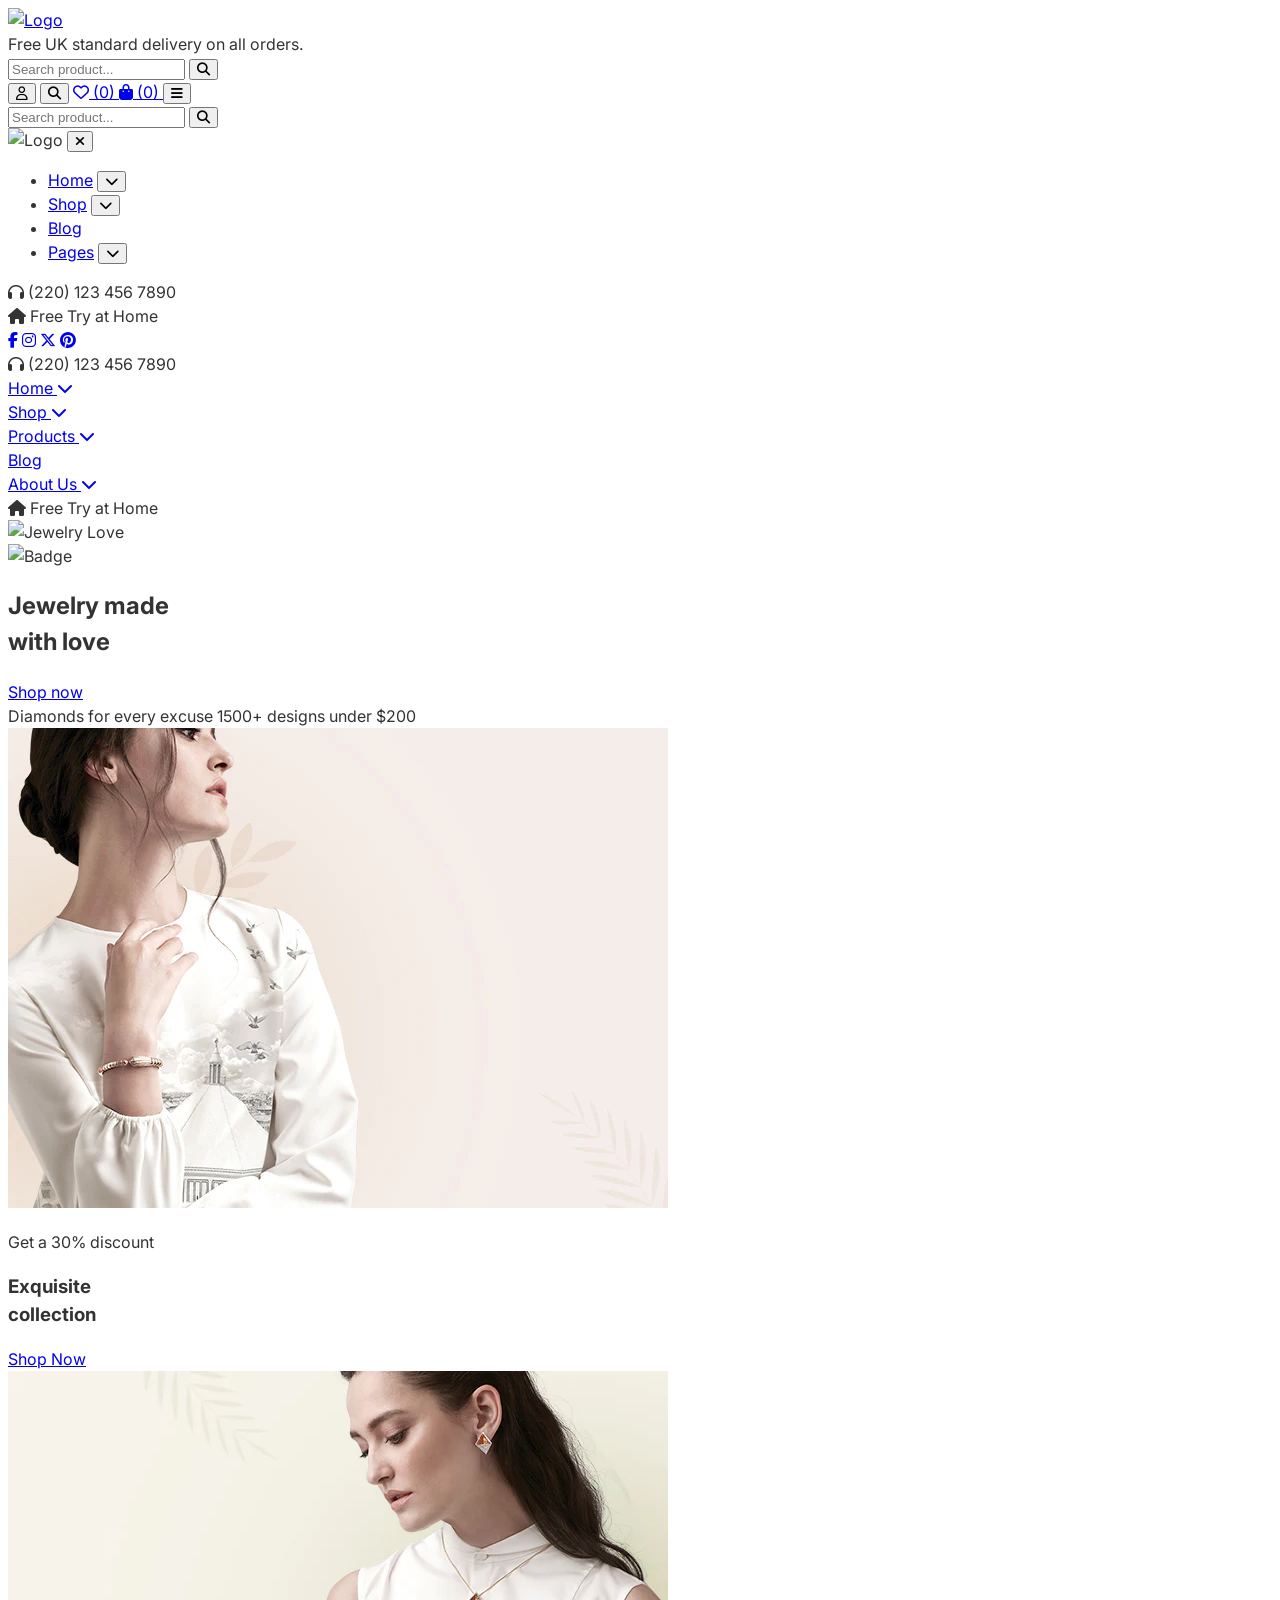
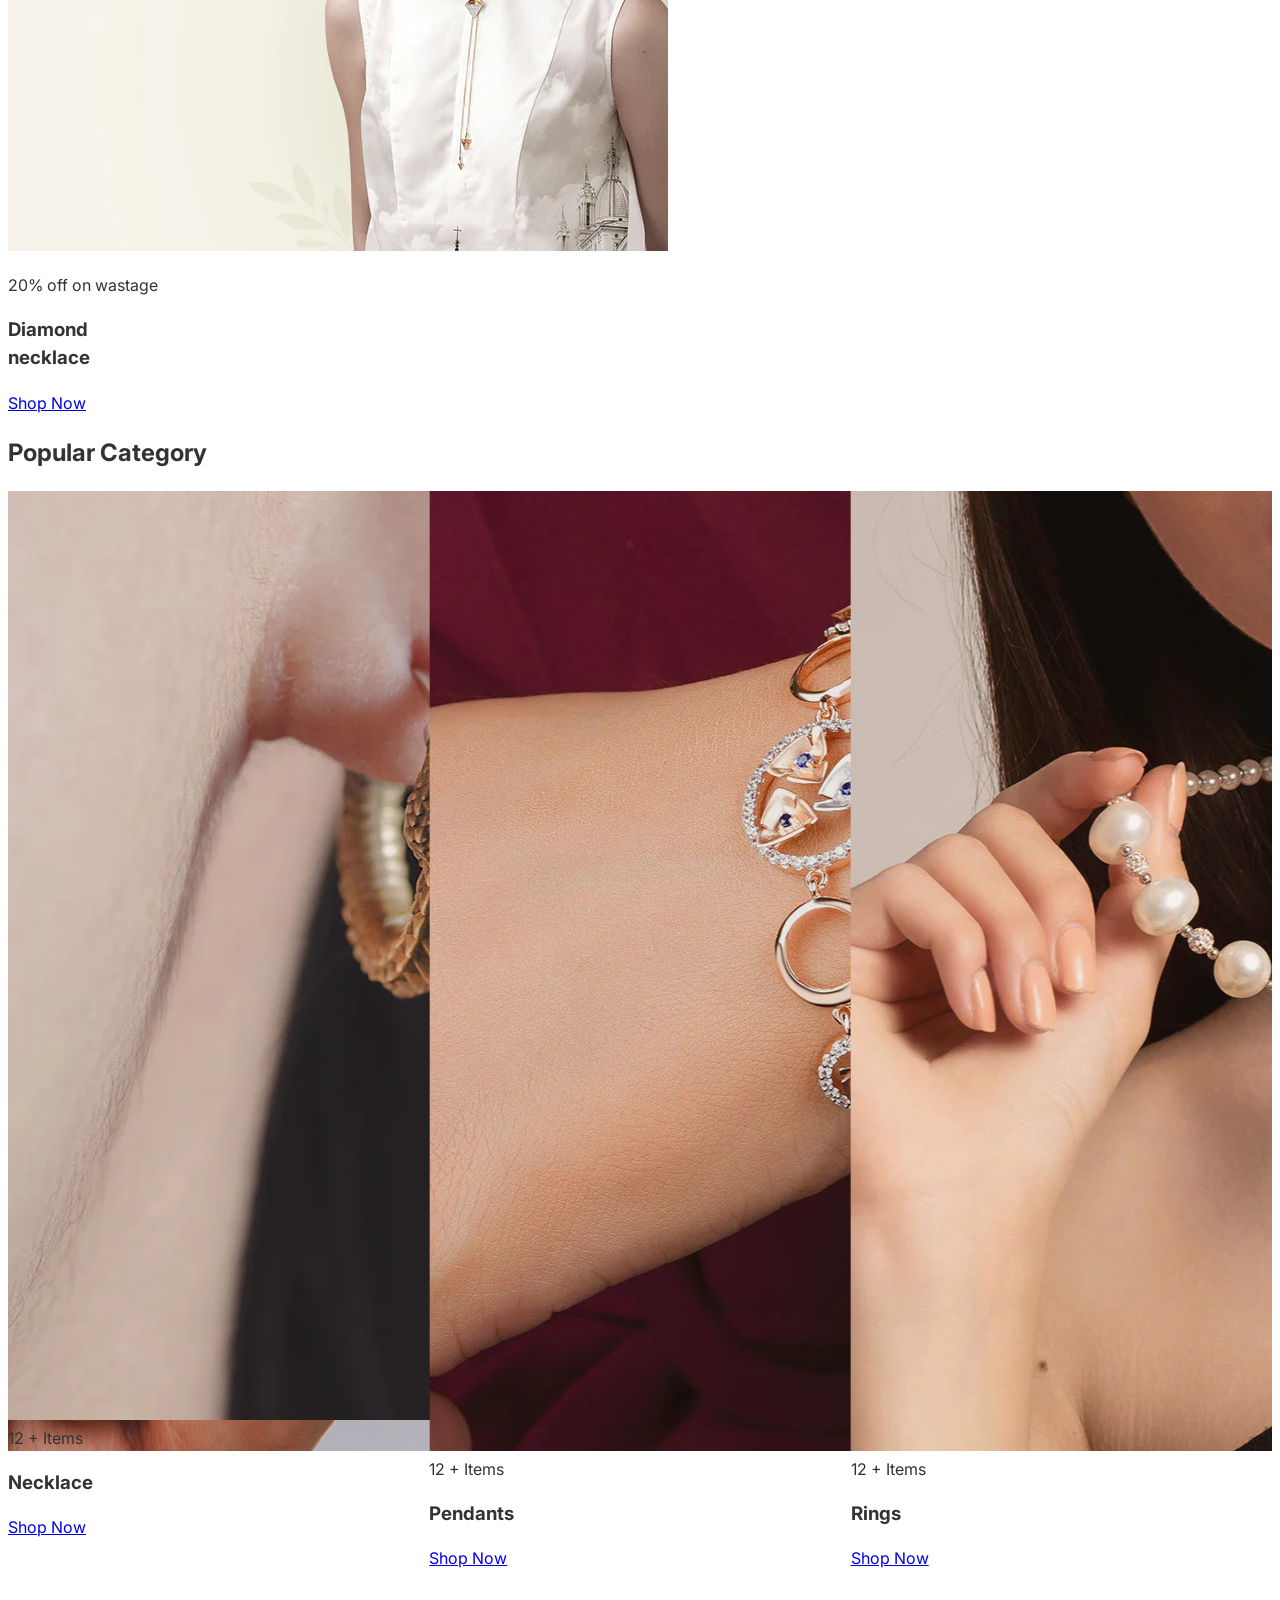
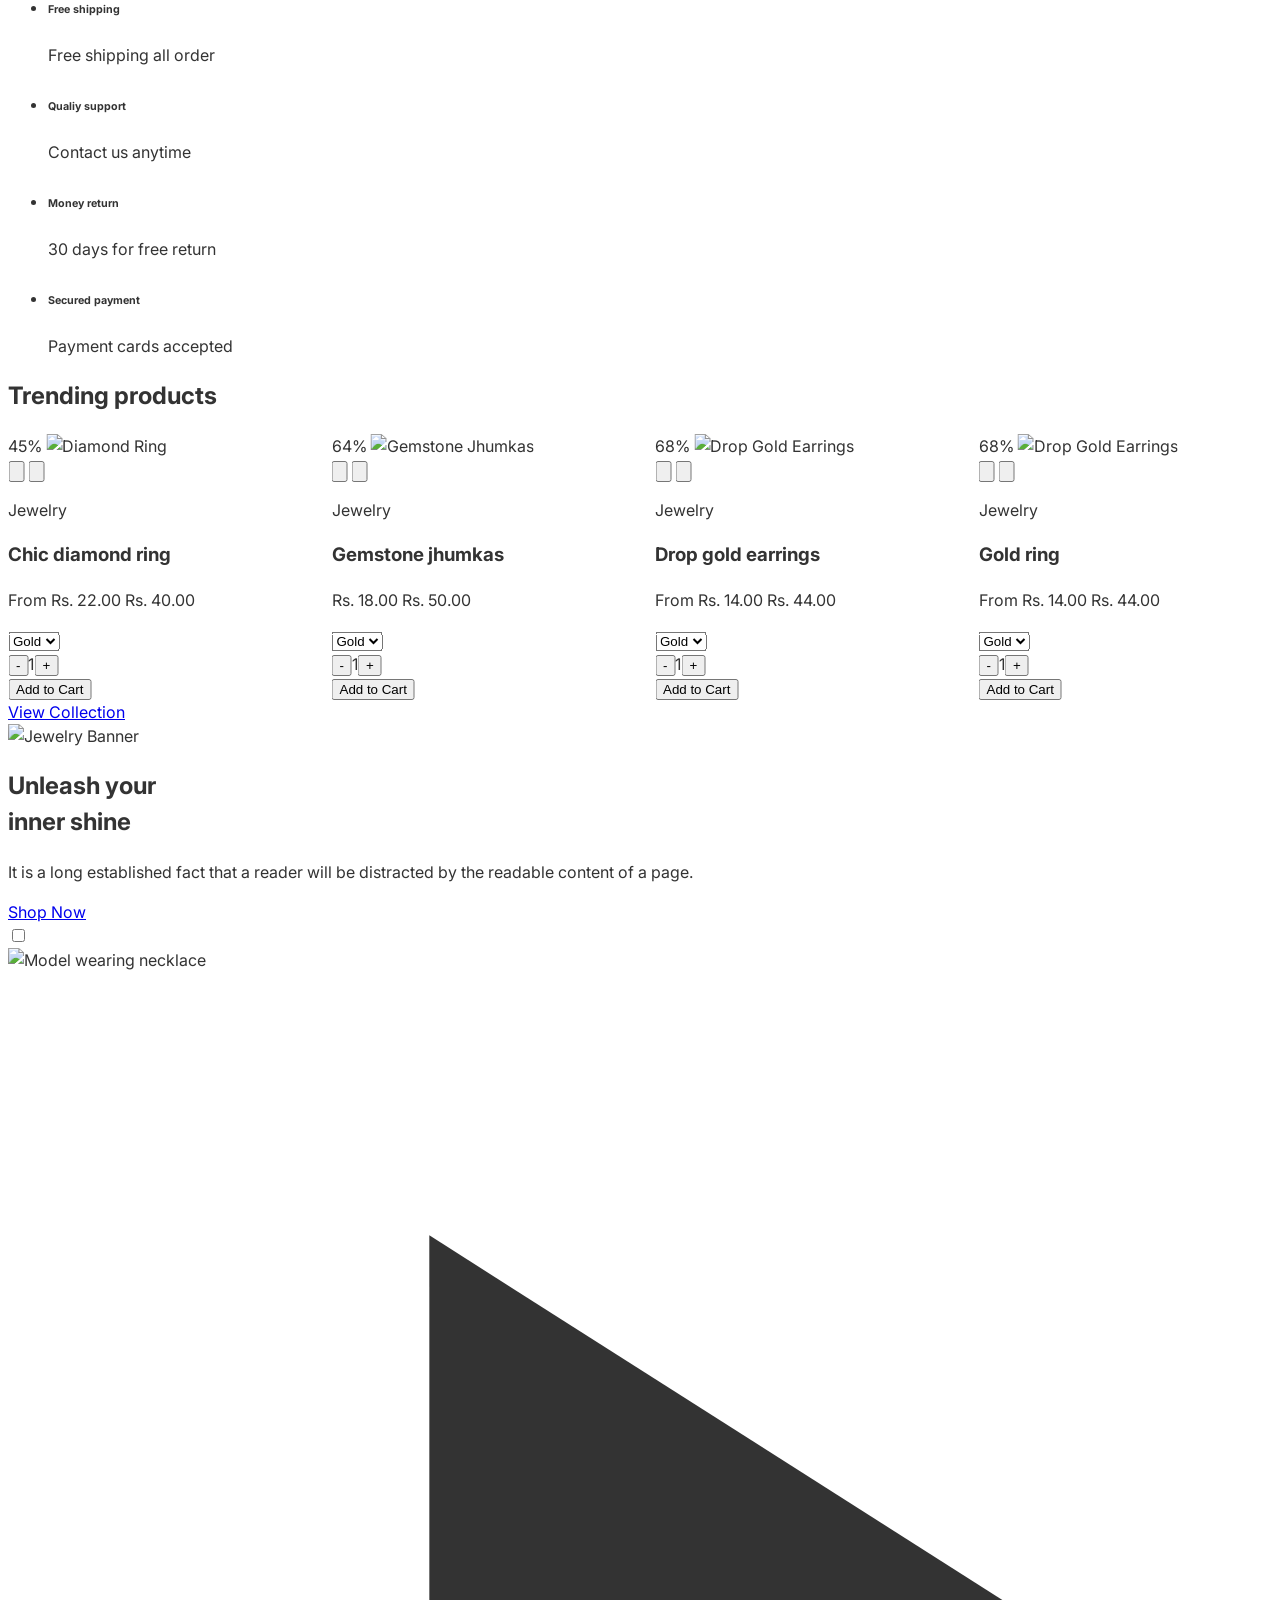
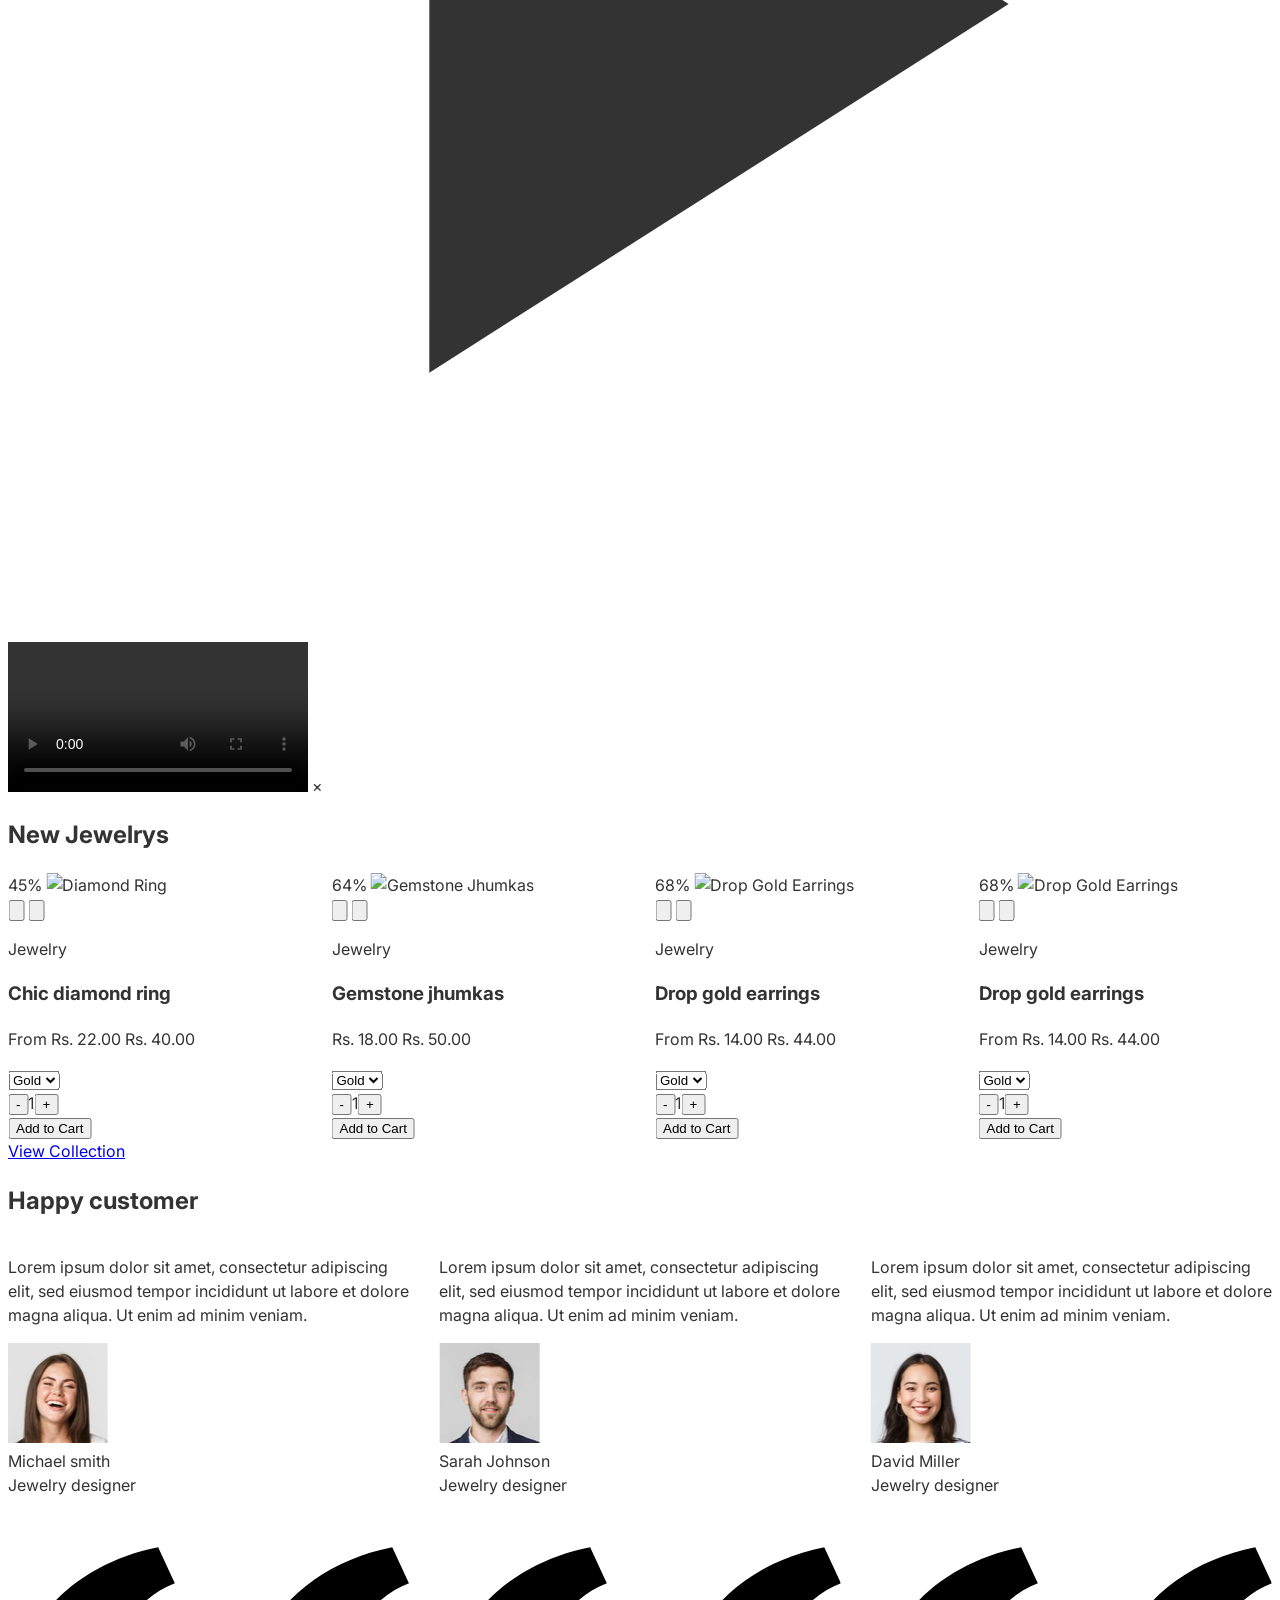
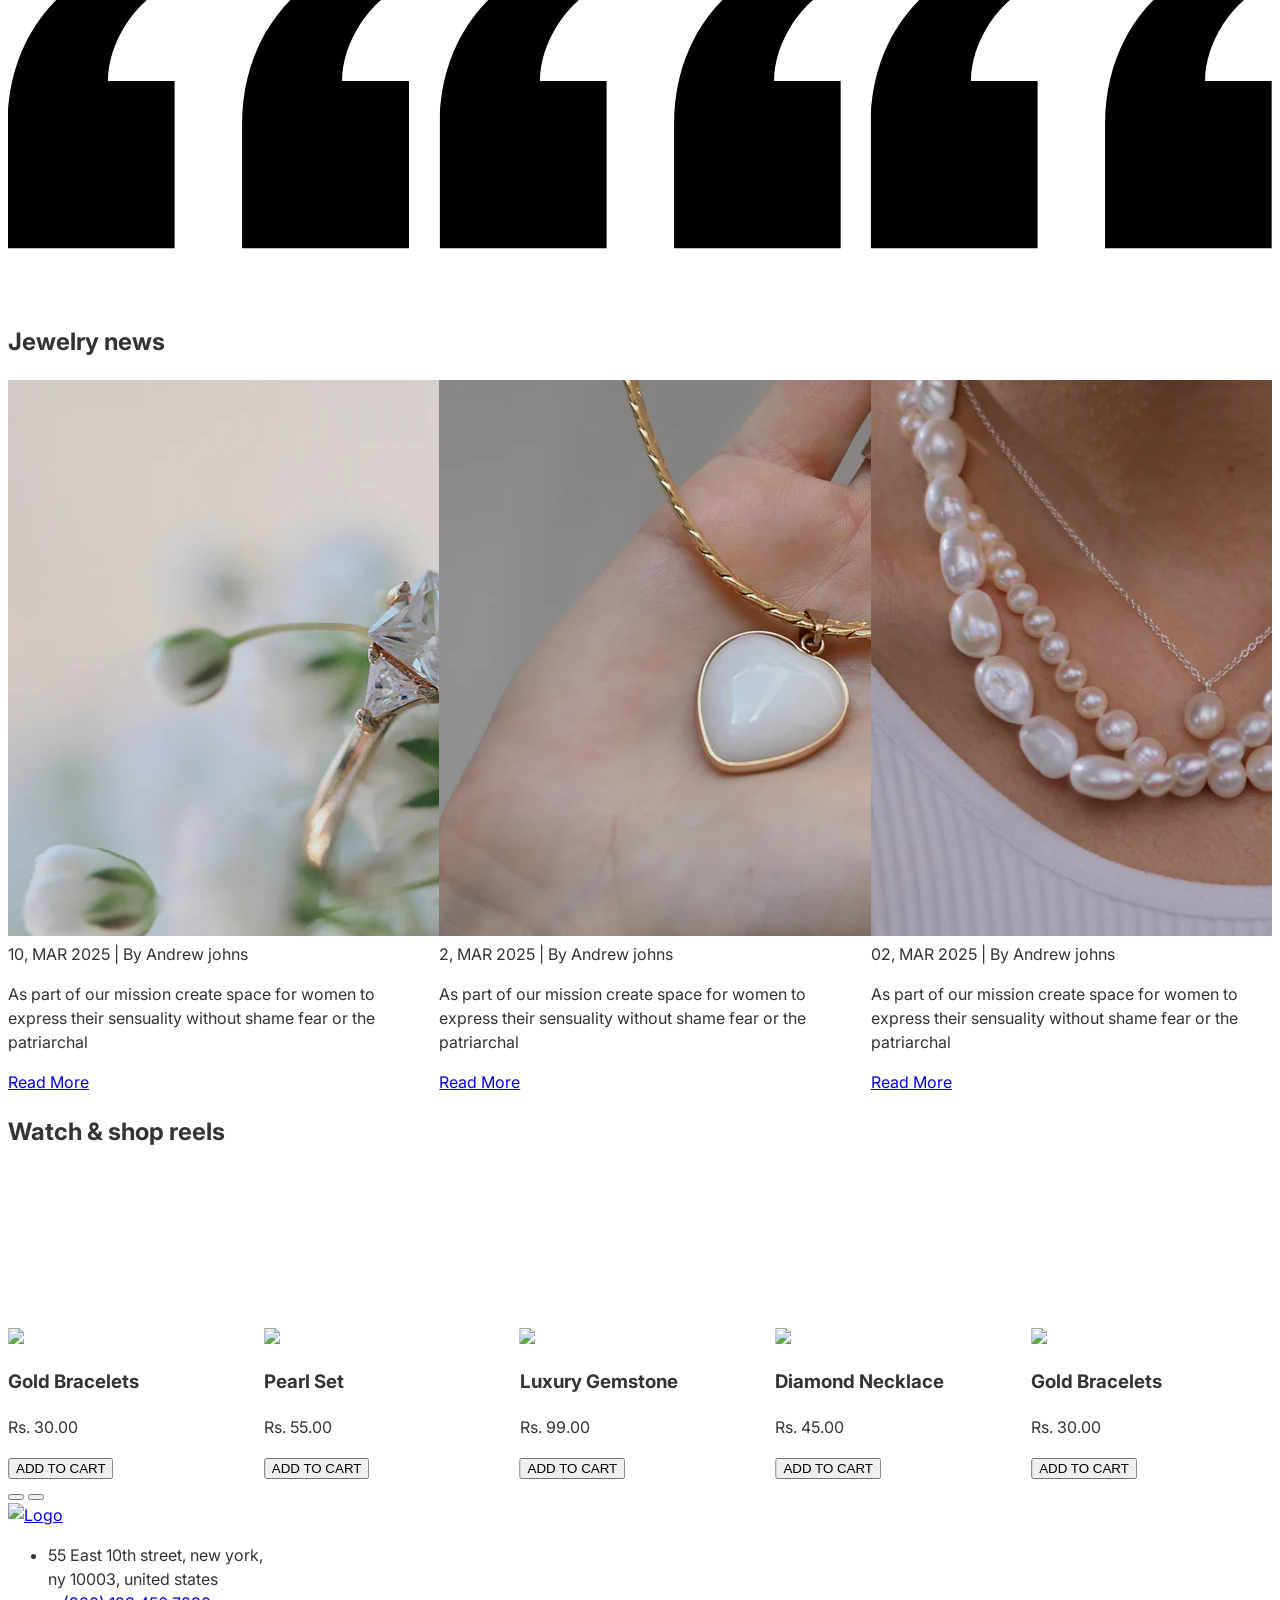
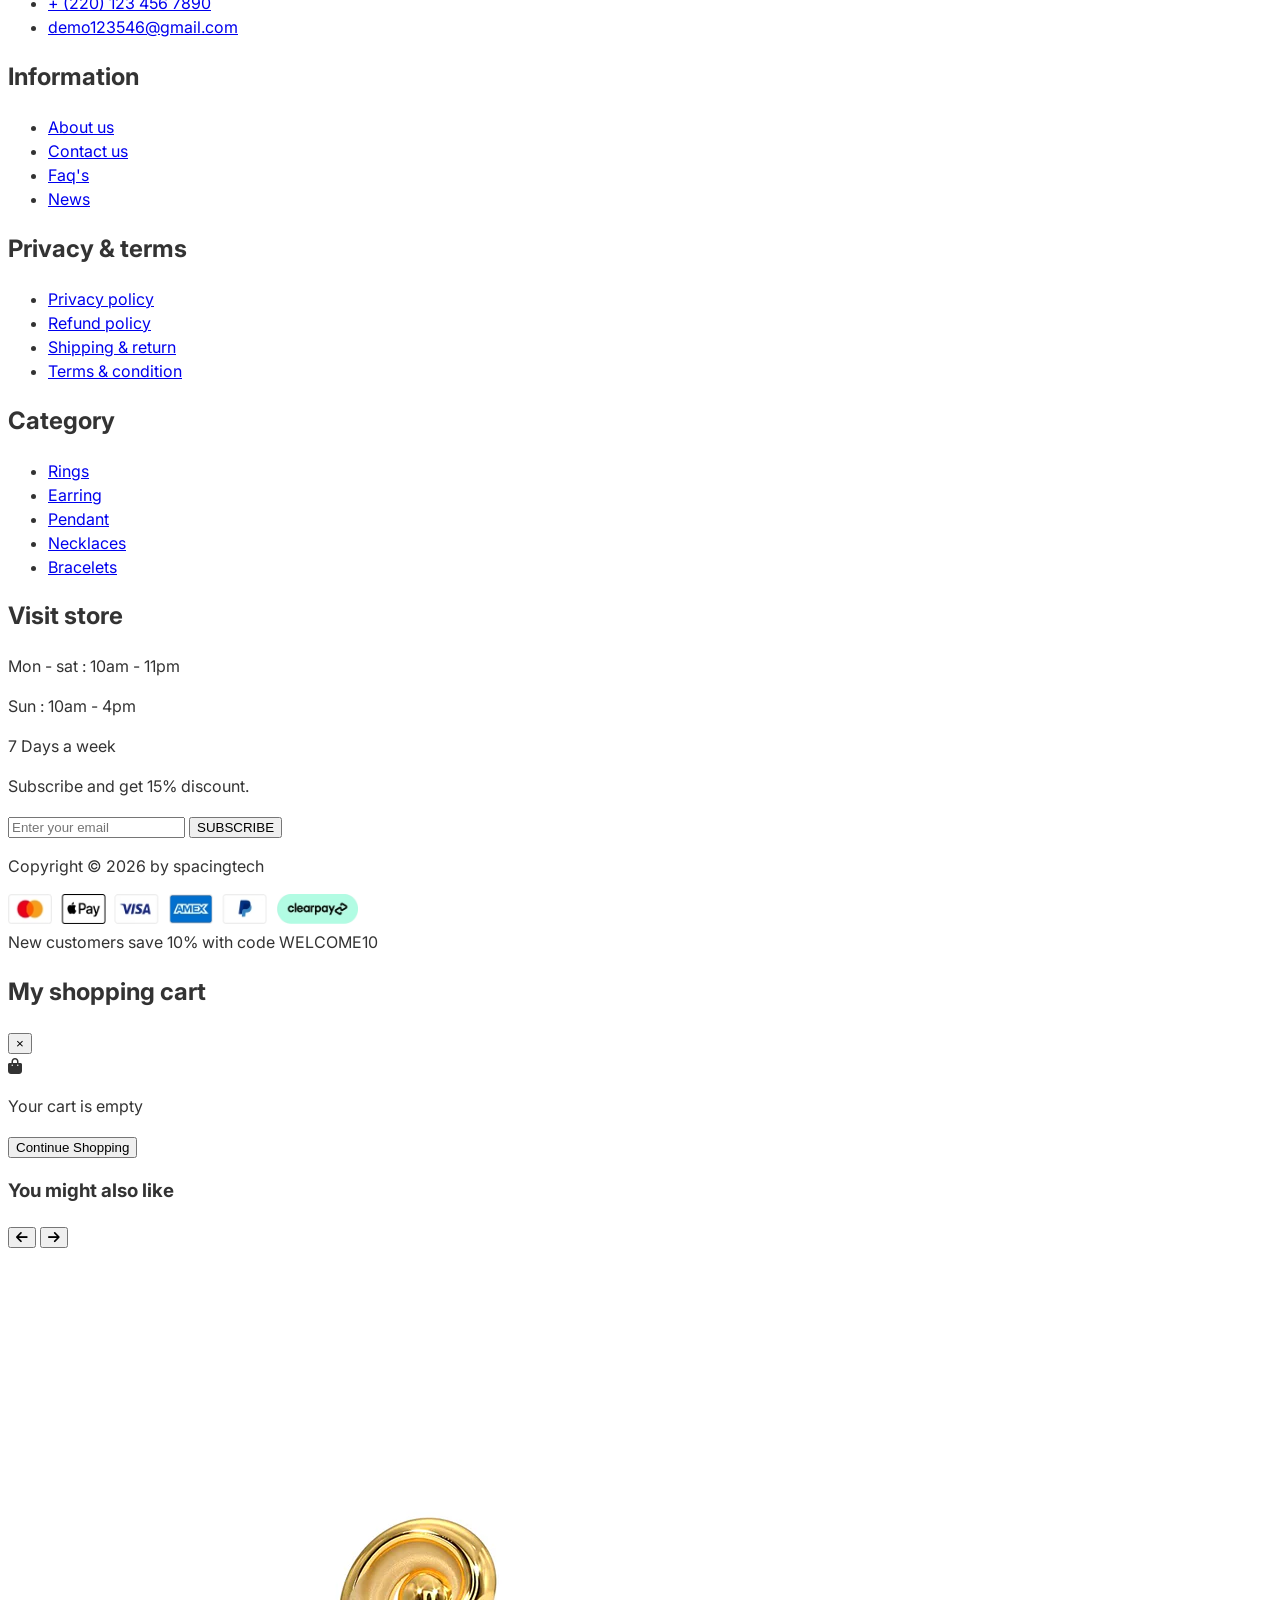
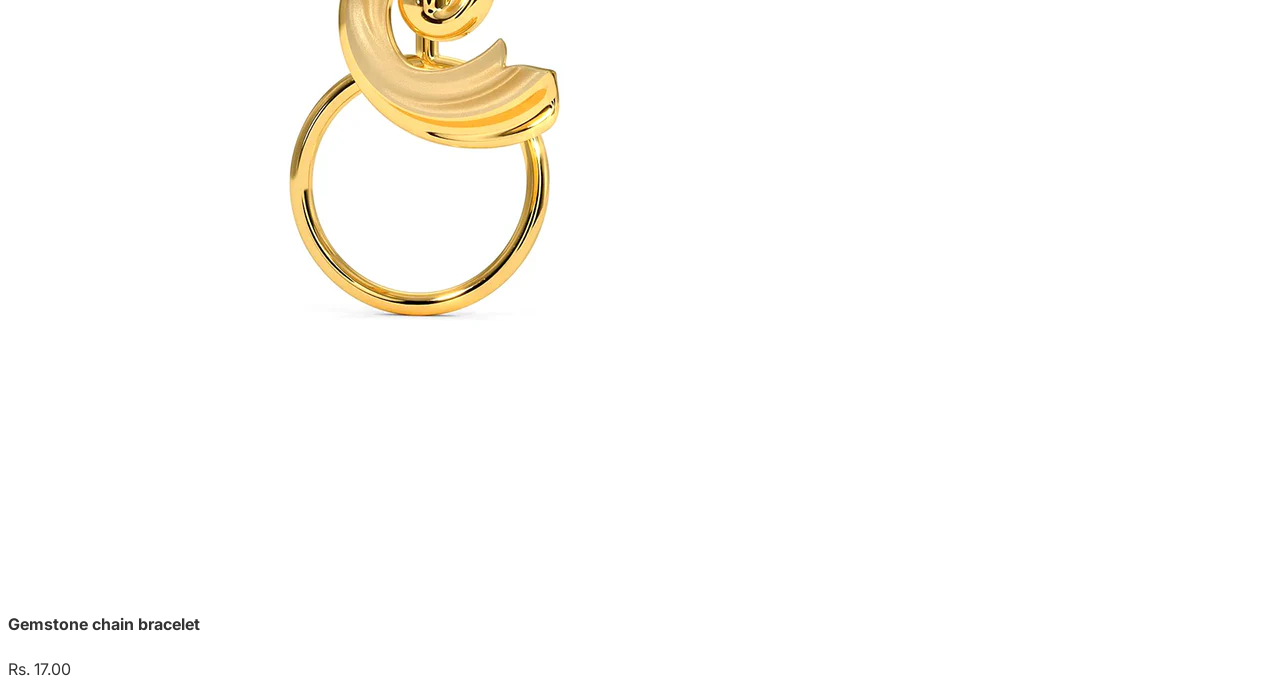
==== index.html @ 4b5e6a26 "`Updated navigation links to point to index.html instead of home.html in multiple files`" ====
<!DOCTYPE html>
<html lang="en">
<head>
  <meta charset="UTF-8">
  <meta name="viewport" content="width=device-width, initial-scale=1.0">
  <title>Zelwo Home</title>
  <link rel="stylesheet" href="style.css">
</head>
<body>
    <meta charset="UTF-8">
    <meta name="viewport" content="width=device-width, initial-scale=1.0">
    <!-- Tailwind CDN -->
    <script src="https://cdn.tailwindcss.com"></script>
    <!-- Optional Custom CSS -->
    <link rel="stylesheet" href="styles.css">
    <link rel="stylesheet" href="https://cdnjs.cloudflare.com/ajax/libs/font-awesome/6.5.1/css/all.min.css">
    <link rel="stylesheet" href="https://cdn.jsdelivr.net/npm/swiper@11/swiper-bundle.min.css" />
    <script src="https://cdn.jsdelivr.net/npm/swiper@11/swiper-bundle.min.js"></script>
    <link
        href="https://fonts.googleapis.com/css2?family=Playfair+Display:ital,wght@0,400;0,700;1,400&family=Inter:wght@300;400;700&display=swap"
        rel="stylesheet">
    <link href="https://cdn.jsdelivr.net/npm/remixicon@4.5.0/fonts/remixicon.css" rel="stylesheet">
    <title>Jelwo</title>


        <!-- Navbar -->
    <header class="w-full font-sans bg-white border-b border-gray-100">
        <div class="max-w-7xl mx-auto px-4 sm:px-6">
            <div class="flex items-center justify-between py-4 space-x-4 lg:space-x-8">
                <div class="flex items-center flex-shrink-0">
                    <a href="index.html">
                        <img src="https://jelwo.myshopify.com/cdn/shop/files/jewelry-4-logo.png?v=1744805986&width=352"
                            class="w-24 md:w-32" alt="Logo" />
                    </a>
                    <div
                        class="hidden lg:block border-l border-gray-200 ml-8 pl-8 text-sm text-gray-500 whitespace-nowrap">
                        Free UK standard delivery on all orders.
                    </div>
                </div>

                <!-- Search Bar (Desktop) -->
                <div class="relative flex-1 max-w-md hidden md:block">
                    <input type="text" placeholder="Search product..."
                        class="w-full py-2 pl-4 pr-10 bg-gray-50 border border-gray-200 rounded-sm focus:outline-none focus:ring-1 focus:ring-amber-700" />
                    <button class="absolute right-3 top-2.5 text-gray-400">
                        <i class="fa-solid fa-magnifying-glass"></i>
                    </button>
                </div>

                <div class="flex items-center space-x-4 md:space-x-6 text-gray-600">
                    <button class="hidden sm:block hover:text-amber-700 transition-colors">
                        <i class="fa-regular fa-user text-lg md:text-xl"></i>
                    </button>
                    <!-- Search Icon (Mobile) -->
                    <button id="search-toggle" class="md:hidden hover:text-amber-700 transition-colors">
                        <i class="fa-solid fa-magnifying-glass text-lg"></i>
                    </button>
                    <a href="wishlist.html" class="flex items-center space-x-1 hover:text-amber-700 transition-colors">
                        <i class="fa-regular fa-heart text-lg md:text-xl"></i>
                        <span class="text-xs md:text-sm wishlist-count">(0)</span>
                    </a>
                    <a href="cart.html" class="flex items-center space-x-1 hover:text-amber-700 transition-colors">
                        <i class="fa-solid fa-bag-shopping text-lg md:text-xl"></i>
                        <span class="text-xs md:text-sm cart-count">(0)</span>
                    </a>
                    <button id="menu-toggle" class="md:hidden text-gray-800">
                        <i class="fa-solid fa-bars text-xl"></i>
                    </button>
                </div>
            </div>
        </div>

        <!-- Mobile Search Bar (Collapsible) -->
        <div id="mobile-search" class="hidden md:hidden bg-white border-t border-gray-100 px-4 py-3">
            <div class="relative">
                <input type="text" placeholder="Search product..."
                    class="w-full py-2 pl-4 pr-10 bg-gray-50 border border-gray-200 rounded-sm focus:outline-none focus:ring-1 focus:ring-amber-700" />
                <button class="absolute right-3 top-2.5 text-gray-400">
                    <i class="fa-solid fa-magnifying-glass"></i>
                </button>
            </div>
        </div>

        <!-- Mobile Sidebar Menu Overlay -->
        <div id="sidebar-overlay"
            class="fixed inset-0 bg-black/50 z-[100] transition-opacity duration-300 opacity-0 pointer-events-none">
        </div>
        <!-- Mobile Sidebar Menu -->
        <div id="mobile-sidebar"
            class="fixed top-0 left-0 bottom-0 w-[300px] bg-white z-[101] transform -translate-x-full transition-transform duration-300 font-sans">
            <div class="p-6 flex flex-col h-full">
                <div class="flex items-center justify-between mb-10">
                    <img src="https://jelwo.myshopify.com/cdn/shop/files/jewelry-4-logo.png?v=1744805986&width=352"
                        class="w-24" alt="Logo" />
                    <button id="close-sidebar" class="text-gray-500 text-2xl">
                        <i class="fa-solid fa-xmark"></i>
                    </button>
                </div>

                <nav class="flex-1 overflow-y-auto">
                    <ul class="space-y-6 text-sm font-semibold uppercase tracking-wider text-gray-800">
                        <li>
                            <div class="flex items-center justify-between group">
                                <a href="index.html" class="py-2 hover:text-[#a77f66] transition-colors">Home</a>
                                <button class="p-2"><i class="fa-solid fa-chevron-down text-[10px]"></i></button>
                            </div>
                        </li>
                        <li>
                            <div class="flex items-center justify-between group">
                                <a href="collection.html" class="py-2 hover:text-[#a77f66] transition-colors">Shop</a>
                                <button class="p-2"><i class="fa-solid fa-chevron-down text-[10px]"></i></button>
                            </div>
                        </li>
                        <li><a href="#" class="block py-2 hover:text-[#a77f66] transition-colors">Blog</a></li>
                        <li>
                            <div class="flex items-center justify-between group">
                                <a href="#" class="py-2 hover:text-[#a77f66] transition-colors">Pages</a>
                                <button class="p-2"><i class="fa-solid fa-chevron-down text-[10px]"></i></button>
                            </div>
                        </li>
                    </ul>

                    <div class="mt-10 pt-10 border-t border-gray-100">
                        <div class="flex items-center space-x-3 text-gray-600 mb-6">
                            <i class="fas fa-headphones text-[#a77f66]"></i>
                            <span class="text-xs uppercase tracking-widest font-bold">(220) 123 456 7890</span>
                        </div>
                        <div class="flex items-center space-x-3 text-gray-600">
                            <i class="fa-solid fa-house text-[#a77f66]"></i>
                            <span class="text-xs uppercase tracking-widest font-bold">Free Try at Home</span>
                        </div>
                    </div>
                </nav>

                <div class="mt-auto pt-6 border-t border-gray-100 flex justify-center space-x-6">
                    <a href="#" class="text-gray-400 hover:text-amber-800"><i class="fa-brands fa-facebook-f"></i></a>
                    <a href="#" class="text-gray-400 hover:text-amber-800"><i class="fa-brands fa-instagram"></i></a>
                    <a href="#" class="text-gray-400 hover:text-amber-800"><i class="fa-brands fa-x-twitter"></i></a>
                    <a href="#" class="text-gray-400 hover:text-amber-800"><i class="fa-brands fa-pinterest"></i></a>
                </div>
            </div>
        </div>

        <div class="hidden md:block border-t border-gray-50">
            <div
                class="max-w-7xl mx-auto px-4 sm:px-6 py-3 flex items-center justify-between uppercase tracking-wide text-[13px] font-semibold text-gray-700">

                <div class="flex items-center space-x-2">
                    <i class="fas fa-headphones text-amber-800"></i>
                    <span class="whitespace-nowrap">(220) 123 456 7890</span>
                </div>

                <nav class="relative flex items-center justify-center space-x-6 lg:space-x-10 h-12 bg-white">

                    <div class="group h-full flex items-center">
                        <a href="index.html"
                            class="flex items-center hover:text-amber-700 transition-colors font-semibold uppercase tracking-wide text-[13px] border-b-2 border-transparent group-hover:border-amber-700 h-full">
                            Home <i class="fa-solid fa-chevron-down ml-1.5 text-[10px]"></i>
                        </a>
                        <!-- <div
                            class="absolute left-[50%] translate-x-[-50%] top-full hidden group-hover:block w-screen bg-white shadow-2xl border-t border-gray-100 z-50">
                            <div class="max-w-[1400px] mx-auto px-10 py-12">

                                <div class="grid grid-cols-6 gap-6">
                                    <div class="text-center group/card cursor-pointer">
                                        <div
                                            class="relative overflow-hidden mb-4 bg-gray-50 aspect-square flex items-center justify-center">
                                            <img src="https://jelwo.myshopify.com/cdn/shop/files/home6.jpg?v=1750230396&width=352"
                                                class="w-full h-full object-contain transition-transform duration-700 group-hover/card:scale-110" />
                                            <span
                                                class="absolute top-2 left-2 bg-green-500 text-white text-[10px] px-2 py-0.5 rounded-sm transform -rotate-45 font-bold">New</span>
                                        </div>
                                        <p
                                            class="text-[13px] text-gray-500 group-hover/card:text-amber-800 transition-colors uppercase tracking-tight">
                                            06 Classic jewelry</p>
                                    </div>

                                    <div class="text-center group/card cursor-pointer">
                                        <div class="overflow-hidden mb-4 bg-gray-50 aspect-square">
                                            <img src="https://jelwo.myshopify.com/cdn/shop/files/demo-menu-banner-1.jpg?v=1746178520&width=352"
                                                class="w-full h-full object-contain transition-transform duration-700 group-hover/card:scale-110" />
                                        </div>
                                        <p
                                            class="text-[13px] text-gray-500 group-hover/card:text-amber-800 uppercase tracking-tight">
                                            01 Unique jewelry</p>
                                    </div>

                                    <div class="text-center group/card cursor-pointer">
                                        <div class="overflow-hidden mb-4 bg-gray-50 aspect-square">
                                            <img src="https://jelwo.myshopify.com/cdn/shop/files/demo-menu-banner-2.jpg?v=1746178520&width=352"
                                                class="w-full h-full object-contain transition-transform duration-700 group-hover/card:scale-110" />
                                        </div>
                                        <p
                                            class="text-[13px] text-gray-500 group-hover/card:text-amber-800 uppercase tracking-tight">
                                            02 Modern jewelry</p>
                                    </div>

                                    <div class="text-center group/card cursor-pointer">
                                        <div class="overflow-hidden mb-4 bg-gray-50 aspect-square">
                                            <img src="https://jelwo.myshopify.com/cdn/shop/files/demo-menu-banner-3.jpg?v=1746178520&width=352"
                                                class="w-full h-full object-contain transition-transform duration-700 group-hover/card:scale-110" />
                                        </div>
                                        <p
                                            class="text-[13px] text-gray-500 group-hover/card:text-amber-800 uppercase tracking-tight">
                                            03 Traditional jewelry</p>
                                    </div>

                                    <div class="text-center group/card cursor-pointer">
                                        <div class="overflow-hidden mb-4 bg-gray-50 aspect-square">
                                            <img src="https://jelwo.myshopify.com/cdn/shop/files/demo-menu-banner-4.jpg?v=1746178520&width=352"
                                                class="w-full h-full object-contain transition-transform duration-700 group-hover/card:scale-110" />
                                        </div>
                                        <p
                                            class="text-[13px] text-gray-500 group-hover/card:text-amber-800 uppercase tracking-tight">
                                            04 luxury jewelry</p>
                                    </div>

                                    <div class="text-center group/card cursor-pointer">
                                        <div class="overflow-hidden mb-4 bg-gray-50 aspect-square">
                                            <img src="https://jelwo.myshopify.com/cdn/shop/files/demo-menu-banner-5.jpg?v=1746178520&width=352"
                                                class="w-full h-full object-contain transition-transform duration-700 group-hover/card:scale-110" />
                                        </div>
                                        <p
                                            class="text-[13px] text-gray-500 group-hover/card:text-amber-800 uppercase tracking-tight">
                                            05 Elegant jewelry</p>
                                    </div>

                                </div>
                            </div>
                        </div> -->
                    </div>

                    <div class="group h-full flex items-center">
                        <a href="Shop.html"
                            class="flex items-center hover:text-amber-700 transition-colors font-semibold uppercase tracking-wide text-[13px] border-b-2 border-transparent group-hover:border-amber-700 h-full">
                            Shop <i class="fa-solid fa-chevron-down ml-1.5 text-[10px]"></i>
                        </a>

                        <!-- <div
                            class="absolute left-1/2 -translate-x-1/2 top-full hidden group-hover:block w-screen bg-white shadow-2xl border-t border-gray-100 z-50">
                            <div class="max-w-[1400px] mx-auto px-10 py-4">


                                <div class="grid grid-cols-12 gap-8">

                                    <div class="col-span-9 grid grid-cols-4 gap-4">

                                        <div class="space-y-4">
                                            <h3 class="font-bold text-gray-900 text-[14px] uppercase tracking-wider">
                                                Earrings</h3>
                                            <ul class="space-y-3 text-[13px] text-gray-500">
                                                <li><a href="blueheavyt-shirt.html"
                                                        class="hover:text-amber-700 transition-colors">Blue
                                                        heavy t-shirt</a></li>
                                                <li><a href="#" class="hover:text-amber-700 transition-colors">Brown
                                                        sunglasses</a></li>
                                                <li><a href="#" class="hover:text-amber-700 transition-colors">Bucket
                                                        shoes</a></li>
                                                <li><a href="#" class="hover:text-amber-700 transition-colors">Diamond
                                                        rashmi ring</a></li>
                                                <li><a href="#" class="hover:text-amber-700 transition-colors">Floral
                                                        gold bangle</a></li>
                                                <li><a href="#" class="hover:text-amber-700 transition-colors">Glitter
                                                        diamond ring</a></li>
                                            </ul>
                                        </div>

                                        <div class="space-y-4 border-l border-gray-100 pl-6">
                                            <h3 class="font-bold text-gray-900 text-[14px] uppercase tracking-wider">
                                                Necklace</h3>
                                            <ul class="space-y-3 text-[13px] text-gray-500">
                                                <li><a href="#" class="hover:text-amber-700">Rose gold rings</a></li>
                                                <li><a href="#" class="hover:text-amber-700">Brown sunglasses</a></li>
                                                <li><a href="#" class="hover:text-amber-700">Bucket shoes</a></li>
                                                <li><a href="#" class="hover:text-amber-700">Color print sandal</a></li>
                                                <li><a href="#" class="hover:text-amber-700">Floral gold bangle</a></li>
                                                <li><a href="#" class="hover:text-amber-700">Simple Pearl earrings</a>
                                                </li>
                                            </ul>
                                        </div>

                                        <div class="space-y-4 border-l border-gray-100 pl-6">
                                            <h3 class="font-bold text-gray-900 text-[14px] uppercase tracking-wider">
                                                Rings</h3>
                                            <ul class="space-y-3 text-[13px] text-gray-500">
                                                <li><a href="blueheavyt-shirt.html" class="hover:text-amber-700">Blue
                                                        heavy t-shirt</a></li>
                                                <li><a href="#" class="hover:text-amber-700">Brown sunglasses</a></li>
                                                <li><a href="#" class="hover:text-amber-700">Dark sunglasses</a></li>
                                                <li><a href="#" class="hover:text-amber-700">Half sleev tshirt</a></li>
                                                <li><a href="#" class="hover:text-amber-700">Formal shirt</a></li>
                                                <li><a href="#" class="hover:text-amber-700">Gold nose pin</a></li>
                                            </ul>
                                        </div>

                                        <div class="space-y-4 border-l border-gray-100 pl-6">
                                            <h3 class="font-bold text-gray-900 text-[14px] uppercase tracking-wider">
                                                Bracelets</h3>
                                            <ul class="space-y-3 text-[13px] text-gray-500">
                                                <li><a href="#" class="hover:text-amber-700">Blue heavy t-shirt</a></li>
                                                <li><a href="#" class="hover:text-amber-700">Brown sunglasses</a></li>
                                                <li><a href="#" class="hover:text-amber-700">Formal shoes</a></li>
                                                <li><a href="#" class="hover:text-amber-700">Formal shirt</a></li>
                                                <li><a href="#" class="hover:text-amber-700">Blue heavy t-shirt</a></li>
                                                <li><a href="#" class="hover:text-amber-700">Brown sunglasses</a></li>
                                            </ul>
                                        </div>
                                    </div>

                                    <div class="col-span-3">
                                        <div
                                            class="relative group/promo overflow-hidden bg-gray-100 h-[276px] w-[230px]">

                                            <img src="https://jelwo.myshopify.com/cdn/shop/files/jewelry-4-menu-banner.jpg?v=1742635152&width=352"
                                                class="w-full h-full object-cover transition-transform duration-700 group-hover/promo:scale-105" />

                                        </div>
                                    </div>

                                </div>
                            </div>
                        </div> -->
                    </div>

                    <div class="group h-full flex items-center">
                        <a href="Product.html"
                            class="flex items-center hover:text-amber-700 transition-colors font-semibold uppercase tracking-wide text-[13px] border-b-2 border-transparent group-hover:border-amber-700 h-full">
                            Products <i class="fa-solid fa-chevron-down ml-1.5 text-[10px]"></i>
                        </a>

                        <!-- <div
                            class="absolute left-1/2 -translate-x-1/2 top-full hidden group-hover:block w-screen bg-white shadow-2xl border-t border-gray-100 z-50">
                            <div class="max-w-[1400px] mx-auto px-10 py-10">
                                <div class="grid grid-cols-12 gap-8">

                                    <div class="col-span-8 grid grid-cols-4 gap-4 border-r border-gray-100 pr-8">
                                        <div class="space-y-4">
                                            <h3 class="font-bold text-gray-900 text-[14px] uppercase tracking-wider">
                                                Earrings</h3>
                                            <ul class="space-y-3 text-[13px] text-gray-500">
                                                <li><a href="#" class="hover:text-amber-700 transition-colors">Blue
                                                        heavy t-shirt</a></li>
                                                <li><a href="#" class="hover:text-amber-700 transition-colors">Brown
                                                        sunglasses</a></li>
                                                <li><a href="#" class="hover:text-amber-700 transition-colors">Bucket
                                                        shoes</a></li>
                                                <li><a href="#" class="hover:text-amber-700 transition-colors">lamond
                                                        rashmi ring</a></li>
                                                <li><a href="#" class="hover:text-amber-700 transition-colors">Floral
                                                        gold bangle</a></li>
                                                <li><a href="#" class="hover:text-amber-700 transition-colors">Glitter
                                                        diamond ring</a></li>
                                            </ul>
                                        </div>

                                        <div class="space-y-4">
                                            <h3 class="font-bold text-gray-900 text-[14px] uppercase tracking-wider">
                                                Bracelets</h3>
                                            <ul class="space-y-3 text-[13px] text-gray-500">
                                                <li><a href="#" class="hover:text-amber-700">Blue heavy t-shirt</a></li>
                                                <li><a href="#" class="hover:text-amber-700">Brown sunglasses</a></li>
                                                <li><a href="#" class="hover:text-amber-700">Formal shoes</a></li>
                                                <li><a href="#" class="hover:text-amber-700">Formal shirt</a></li>
                                                <li><a href="#" class="hover:text-amber-700">Blue heavy t-shirt</a></li>
                                                <li><a href="#" class="hover:text-amber-700">Brown sunglasses</a></li>
                                            </ul>
                                        </div>

                                        <div class="space-y-4">
                                            <h3 class="font-bold text-gray-900 text-[14px] uppercase tracking-wider">
                                                Necklace</h3>
                                            <ul class="space-y-3 text-[13px] text-gray-500">
                                                <li><a href="#" class="hover:text-amber-700">Rose gold rings</a></li>
                                                <li><a href="#" class="hover:text-amber-700">Brown sunglasses</a></li>
                                                <li><a href="#" class="hover:text-amber-700">Bucket shoes</a></li>
                                                <li><a href="#" class="hover:text-amber-700">Color print sandal</a></li>
                                                <li><a href="#" class="hover:text-amber-700">Floral gold bangle</a></li>
                                                <li><a href="#" class="hover:text-amber-700">Simple Pearl earrings</a>
                                                </li>
                                            </ul>
                                        </div>

                                        <div class="space-y-4">
                                            <h3 class="font-bold text-gray-900 text-[14px] uppercase tracking-wider">
                                                Rings</h3>
                                            <ul class="space-y-3 text-[13px] text-gray-500">
                                                <li><a href="#" class="hover:text-amber-700">Blue heavy t-shirt</a></li>
                                                <li><a href="#" class="hover:text-amber-700">Brown sunglasses</a></li>
                                                <li><a href="#" class="hover:text-amber-700">Dark sunglasses</a></li>
                                                <li><a href="#" class="hover:text-amber-700">Half sleev tshirt</a></li>
                                                <li><a href="#" class="hover:text-amber-700">Formal shirt</a></li>
                                                <li><a href="#" class="hover:text-amber-700">Gold nose pin</a></li>
                                            </ul>
                                        </div>
                                    </div>

                                    <div class="col-span-4 space-y-6">
                                        <div class="flex items-center justify-between">
                                            <h3 class="font-bold text-gray-900 text-[15px]">Popular collection</h3>
                                            <div class="flex space-x-2">
                                                <button id="prevBtn"
                                                    class="p-1 border border-gray-200 hover:bg-gray-100 rounded-sm text-gray-400">
                                                    <i class="fa-solid fa-arrow-left text-xs"></i>
                                                </button>
                                                <button id="nextBtn"
                                                    class="p-1 border border-gray-200 hover:bg-gray-100 rounded-sm text-gray-400">
                                                    <i class="fa-solid fa-arrow-right text-xs"></i>
                                                </button>
                                            </div>
                                        </div>

                                        <div class="relative overflow-hidden">
                                            <div id="product-slider"
                                                class="flex transition-transform duration-300 ease-in-out gap-4">

                                                <div class="min-w-[calc(50%-8px)] text-center group/prod">
                                                    <div
                                                        class="relative bg-white border border-gray-100 p-4 aspect-square flex items-center justify-center overflow-hidden">
                                                        <img src="https://jelwo.myshopify.com/cdn/shop/files/jewelry-pro-21.jpg?v=1741607520&width=300"
                                                            class="w-full h-full object-contain" />
                                                        <span
                                                            class="absolute top-2 left-2 bg-emerald-500 text-white text-[10px] px-1.5 py-0.5 rounded-sm">20%</span>
                                                    </div>
                                                    <div class="mt-4 space-y-1">
                                                        <p class="text-[13px] text-gray-600 font-medium">Rs. 28.00 <span
                                                                class="text-gray-400 line-through ml-1 text-[12px]">Rs.
                                                                35.00</span></p>
                                                    </div>
                                                </div>

                                                <div class="min-w-[calc(50%-8px)] text-center group/prod">
                                                    <div
                                                        class="relative bg-white border border-gray-100 p-4 aspect-square flex items-center justify-center overflow-hidden">
                                                        <img src="https://jelwo.myshopify.com/cdn/shop/files/jewelry-pro-56.jpg?v=1741670785&width=300"
                                                            class="w-full h-full object-contain" />
                                                        <span
                                                            class="absolute top-2 left-2 bg-emerald-500 text-white text-[10px] px-1.5 py-0.5 rounded-sm">56%</span>
                                                    </div>
                                                    <div class="mt-4 space-y-1">
                                                        <p class="text-[13px] text-gray-600 font-medium">From Rs. 17.00
                                                            <span
                                                                class="text-gray-400 line-through ml-1 text-[12px]">Rs.
                                                                39.00</span>
                                                        </p>
                                                    </div>
                                                </div>

                                                <div class="min-w-[calc(50%-8px)] text-center group/prod">
                                                    <div
                                                        class="relative bg-white border border-gray-100 p-4 aspect-square flex items-center justify-center overflow-hidden">
                                                        <img src="https://jelwo.myshopify.com/cdn/shop/files/jewelry-pro-46.jpg?v=1741668328&width=300"
                                                            class="w-full h-full object-contain" />
                                                        <span
                                                            class="absolute top-2 left-2 bg-emerald-500 text-white text-[10px] px-1.5 py-0.5 rounded-sm">56%</span>
                                                    </div>
                                                    <div class="mt-4 space-y-1">
                                                        <p class="text-[13px] text-gray-600 font-medium">From Rs. 17.00
                                                            <span
                                                                class="text-gray-400 line-through ml-1 text-[12px]">Rs.
                                                                39.00</span>
                                                        </p>
                                                    </div>
                                                </div>

                                                <div class="min-w-[calc(50%-8px)] text-center group/prod">
                                                    <div
                                                        class="relative bg-white border border-gray-100 p-4 aspect-square flex items-center justify-center overflow-hidden">
                                                        <img src="https://jelwo.myshopify.com/cdn/shop/files/jewelry-pro-41.jpg?v=1741667580&width=300"
                                                            class="w-full h-full object-contain" />
                                                        <span
                                                            class="absolute top-2 left-2 bg-emerald-500 text-white text-[10px] px-1.5 py-0.5 rounded-sm">56%</span>
                                                    </div>
                                                    <div class="mt-4 space-y-1">
                                                        <p class="text-[13px] text-gray-600 font-medium">From Rs. 17.00
                                                            <span
                                                                class="text-gray-400 line-through ml-1 text-[12px]">Rs.
                                                                39.00</span>
                                                        </p>
                                                    </div>
                                                </div>

                                            </div>
                                        </div>
                                    </div>



                                </div>
                            </div>
                        </div> -->
                    </div>


                    <a href="Blog.html"
                        class="hover:text-amber-700 transition-colors uppercase tracking-wide text-[13px] font-semibold">Blog</a>
                    <div class="relative group inline-block">
                        <a href="About us.html"
                            class="flex items-center hover:text-amber-700 transition-colors uppercase tracking-wide text-[13px] font-semibold border-b-2 border-transparent hover:border-amber-700 pb-1">
                            About Us
                            <i class="fa-solid fa-chevron-down ml-1.5 text-[10px]"></i>
                        </a>

                        <!-- <div
                            class="absolute left-0 top-full w-64 bg-white shadow-xl border border-gray-100 py-2 mt-2 opacity-0 invisible group-hover:opacity-100 group-hover:visible transition-all duration-300 z-50">
                            <ul class="flex flex-col">
                                <li>
                                    <a href="#"
                                        class="flex items-center justify-between px-6 py-3 text-[12px] text-gray-700 hover:bg-gray-50 transition-colors group/item">
                                        About us <i
                                            class="fa-solid fa-chevron-right text-[10px] text-gray-400 group-hover/item:text-amber-700"></i>
                                    </a>
                                </li>
                                <li>
                                    <a href="#"
                                        class="flex items-center justify-between px-6 py-3 text-[12px] text-gray-700 hover:bg-gray-50 transition-colors group/item">
                                        Contact <i
                                            class="fa-solid fa-chevron-right text-[10px] text-gray-400 group-hover/item:text-amber-700"></i>
                                    </a>
                                </li>
                                <li><a href="#"
                                        class="block px-6 py-3 text-[12px] text-gray-700 hover:bg-gray-50">Faq's</a>
                                </li>
                                <li><a href="#"
                                        class="block px-6 py-3 text-[12px] text-gray-700 hover:bg-gray-50">Privacy
                                        policy</a></li>
                                <li><a href="#"
                                        class="block px-6 py-3 text-[12px] text-gray-700 hover:bg-gray-50">Refund
                                        policy</a></li>
                                <li><a href="#" class="block px-6 py-3 text-[12px] text-gray-700 hover:bg-gray-50">Store
                                        location</a></li>
                                <li><a href="#"
                                        class="block px-6 py-3 text-[12px] text-gray-700 hover:bg-gray-50">Shipping &
                                        return</a></li>
                                <li><a href="#"
                                        class="block px-6 py-3 text-[12px] text-gray-700 hover:bg-gray-50 border-b-0">Terms
                                        & condition</a></li>
                            </ul>
                        </div> -->
                    </div>
                </nav>
                <div class="flex items-center space-x-2 text-gray-700">
                    <i class="fa-solid fa-house text-amber-800"></i>
                    <span class="whitespace-nowrap">Free Try at Home</span>
                </div>
            </div>
        </div>
    </header>


        <!-- Hero section carosel -->
    <section class="w-full h-[70vh] md:h-screen relative overflow-hidden font-sans">
        <div class="swiper main-jewelry-carousel h-full w-full">
            <div class="swiper-wrapper">

                <div class="swiper-slide w-full h-full">
                    <div class="relative w-full h-full flex items-center justify-center">
                        <picture class="absolute inset-0 w-full h-full">
                            <source media="(max-width: 768px)"
                                srcset="https://jelwo.myshopify.com/cdn/shop/files/jewelry-4-mobile-slider-1.jpg?v=1742540565&width=600">
                            <img src="https://jelwo.myshopify.com/cdn/shop/files/jewelry-4-slider-1.jpg?v=1742540741&width=1920"
                                class="w-full h-full object-cover" alt="Jewelry Passion">
                        </picture>
                        <div class="container mx-auto px-4 sm:px-6 z-10">
                            <div class="flex flex-col items-center text-center">
                                <div class="mb-4 lg:mb-8 animate-fade-in-down opacity-0">
                                    <img src="https://jelwo.myshopify.com/cdn/shop/files/jewelry-4-slider-label.png?v=1742534520&width=96"
                                        class="w-16 h-16 md:w-20 md:h-20 lg:w-28 lg:h-28" alt="Since 1990 Badge">
                                </div>
                                <h2
                                    class="text-3xl sm:text-4xl md:text-5xl lg:text-7xl font-inter text-[#222222] mb-6 lg:mb-8 leading-[1.1] max-w-[90%] md:max-w-4xl animate-fade-in-up opacity-0 [animation-delay:0.2s]">
                                    Jewelry is our <br class="hidden sm:block"> passion
                                </h2>
                                <a href="/collections/all"
                                    class="inline-block bg-[#a77f66] hover:bg-[#222222] text-white px-6 py-2.5 md:px-7 md:py-3 rounded-full font-bold uppercase tracking-[0.2em] text-xs md:text-sm transition-all duration-300 shadow-md active:scale-95 animate-fade-in-up opacity-0 [animation-delay:0.4s]">
                                    Shop now
                                </a>
                            </div>
                        </div>
                    </div>
                </div>

                <div class="swiper-slide w-full h-full">
                    <div class="relative w-full h-full flex items-center justify-center">
                        <picture class="absolute inset-0 w-full h-full">
                            <source media="(max-width: 768px)"
                                srcset="https://jelwo.myshopify.com/cdn/shop/files/jewelry-4-mobile-slider-2.jpg?v=1742541341&width=600">
                            <img src="https://jelwo.myshopify.com/cdn/shop/files/jewelry-4-slider-2.jpg?v=1742541168&width=1920"
                                class="w-full h-full object-cover" alt="Jewelry Love">
                        </picture>
                        <div class="container mx-auto px-4 sm:px-6 z-10">
                            <div class="flex flex-col items-center text-center">
                                <div class="mb-4 lg:mb-8 animate-fade-in-down opacity-0">
                                    <img src="https://jelwo.myshopify.com/cdn/shop/files/jewelry-4-slider-label.png?v=1742534520&width=96"
                                        class="w-16 h-16 md:w-20 md:h-20 lg:w-28 lg:h-28" alt="Badge">
                                </div>
                                <h2
                                    class="text-3xl sm:text-4xl md:text-5xl lg:text-7xl font-inter text-[#222222] mb-6 lg:mb-8 leading-[1.1] max-w-[90%] md:max-w-4xl animate-fade-in-up opacity-0 [animation-delay:0.2s]">
                                    Jewelry made <br class="hidden sm:block"> with love
                                </h2>
                                <a href="/collections/all"
                                    class="inline-block bg-[#a77f66] hover:bg-[#222222] text-white px-6 py-2.5 md:px-7 md:py-3 rounded-full font-bold uppercase tracking-[0.2em] text-xs md:text-sm transition-all duration-300 shadow-md active:scale-95 animate-fade-in-up opacity-0 [animation-delay:0.4s]">
                                    Shop now
                                </a>
                            </div>
                        </div>
                    </div>
                </div>

                <div class="swiper-slide w-full h-full">
                    <div class="relative w-full h-full flex items-center justify-center">
                        <picture class="absolute inset-0 w-full h-full">
                            <source media="(max-width: 768px)"
                                srcset="https://jelwo.myshopify.com/cdn/shop/files/jewelry-4-mobile-slider-3.jpg?v=1742541467&width=600">
                            <img src="https://jelwo.myshopify.com/cdn/shop/files/jewelry-4-slider-3.jpg?v=1742541168&width=1920"
                                class="w-full h-full object-cover" alt="Elegance Obsession">
                        </picture>
                        <div class="container mx-auto px-4 sm:px-6 z-10">
                            <div class="flex flex-col items-center text-center">
                                <div class="mb-4 lg:mb-8">
                                    <img src="https://jelwo.myshopify.com/cdn/shop/files/jewelry-4-slider-label.png?v=1742534520&width=96"
                                        class="w-16 h-16 md:w-20 md:h-20 lg:w-28 lg:h-28" alt="Badge">
                                </div>
                                <h2
                                    class="text-3xl sm:text-4xl md:text-5xl lg:text-7xl font-inter text-[#333333] mb-6 lg:mb-8 leading-[1.1] max-w-[90%] md:max-w-4xl">
                                    Elegance is our <br class="hidden sm:block"> obsession
                                </h2>
                                <a href="/collections/all"
                                    class="inline-block bg-[#a77f66] hover:bg-[#222222] text-white px-6 py-2.5 md:px-7 md:py-3 rounded-full font-bold uppercase tracking-[0.2em] text-xs md:text-sm transition-all duration-300 shadow-md active:scale-95">
                                    Shop now
                                </a>
                            </div>
                        </div>
                    </div>
                </div>
            </div>
        </div>
    </section>

        <!-- Diamonds section -->
    <section class="w-full py-12 px-4 md:px-10 bg-white font-sans">
        <div class="flex justify-center mb-6">
            <div
                class="bg-[#f9f5f0] text-[#222222] px-6 py-2 rounded-full text-xs md:text-sm tracking-widest uppercase font-medium border border-gray-100 shadow-sm">
                Diamonds for every excuse 1500+ designs under <span
                    class="bg-[#a77f66] text-white px-2 py-0.5 rounded ml-1">$200</span>
            </div>
        </div>


        <!-- left Div -->
        <div class="grid grid-cols-1 md:grid-cols-2 gap-6 max-w-7xl mx-auto">
            <div class="relative group overflow-hidden h-[400px] md:h-[400px]">
                <img src="img/jewelry-4-banner-1.webp"
                    alt="Exquisite Collection" class="w-full h-full object-cover \">

                <div class="absolute inset-0 flex flex-col justify-center items-end text-right pr-10 lg:pr-16">
                    <p class="text-[#222222] opacity-80 text-xs tracking-[0.2em] mb-3 uppercase">Get a 30% discount</p>
                    <h3 class="text-4xl lg:text-5xl font-inter text-[#222222] mb-8 leading-tight">
                        Exquisite <br> collection
                    </h3>
                    <a href="#"
                        class="bg-[#a77f66] hover:bg-[#222222] text-white px-8 py-3 rounded-full text-xs font-bold tracking-widest uppercase transition-all shadow-md active:scale-95">
                        Shop Now
                    </a>
                </div>
            </div>


            <!-- Right Div -->
            <div class="relative group overflow-hidden h-[400px] md:h-[400px]">
                <img src="img/jewelry-4-banner-2.webp"
                    alt="Diamond Necklace" class="w-full h-full object-cover">

                <div class="absolute inset-0 flex flex-col justify-center items-start text-left pl-10 lg:pl-16">
                    <p class="text-[#222222] opacity-80  text-xs tracking-[0.2em] mb-3 uppercase">20% off on wastage</p>
                    <h3 class="text-4xl lg:text-5xl font-inter text-[#222222] mb-8 leading-tight">
                        Diamond <br> necklace
                    </h3>
                    <a href="#"
                        class="bg-[#a77f66] hover:bg-[#222222] text-white px-8 py-3 rounded-full text-xs font-bold tracking-widest uppercase transition-all shadow-md active:scale-95">
                        Shop Now
                    </a>
                </div>
            </div>
        </div>
    </section>

        <!-- category section-->
    <section class="py-12 md:py-20 bg-gray-100 overflow-hidden">
        <div class="container mx-auto px-4 sm:px-10 md:px-20 lg:px-24">
            <h2 class="text-2xl md:text-3xl font-serif text-center mb-10 md:mb-14 text-gray-800">
                Popular Category
            </h2>

            <div class="swiper categorySwiper">
                <div class="swiper-wrapper">

                    <div class="swiper-slide px-2 md:px-4">
                        <div class="relative group overflow-hidden">
                            <img src="img/jewelry-4-cate-1.webp"
                                class="w-full h-[350px] md:h-[450px] object-cover transition-transform duration-700 group-hover:scale-105">

                            <div
                                class="absolute bottom-6 md:bottom-10 left-1/2 -translate-x-1/2 w-[90%] md:w-[80%] bg-white p-6 md:p-8 text-center shadow-xl">
                                <span
                                    class="text-[10px] md:text-xs uppercase tracking-widest text-gray-400 font-semibold">
                                    12 + Items
                                </span>
                                <h3 class="text-2xl md:text-3xl font-serif text-gray-800 my-2 md:my-3">
                                    Bracelets
                                </h3>
                                <a href="#"
                                    class="text-[10px] md:text-xs font-bold uppercase tracking-widest border-b border-black pb-1 hover:text-gray-500 hover:border-gray-500 transition">
                                    Shop Now
                                </a>
                            </div>
                        </div>
                    </div>

                    <div class="swiper-slide px-2 md:px-4">
                        <div class="relative group overflow-hidden">
                            <img src="img/jewelry-4-cate-2.webp"
                                class="w-full h-[350px] md:h-[450px] object-cover transition-transform duration-700 group-hover:scale-105">

                            <div
                                class="absolute bottom-6 md:bottom-10 left-1/2 -translate-x-1/2 w-[90%] md:w-[80%] bg-white p-6 md:p-8 text-center shadow-xl">
                                <span
                                    class="text-[10px] md:text-xs uppercase tracking-widest text-gray-400 font-semibold">
                                    12 + Items
                                </span>
                                <h3 class="text-2xl md:text-3xl font-serif text-gray-800 my-2 md:my-3">
                                    Necklace
                                </h3>
                                <a href="#"
                                    class="text-[10px] md:text-xs font-bold uppercase tracking-widest border-b border-black pb-1 hover:text-gray-500 hover:border-gray-500 transition">
                                    Shop Now
                                </a>
                            </div>
                        </div>
                    </div>

                    <div class="swiper-slide px-2 md:px-4">
                        <div class="relative group overflow-hidden">
                            <img src="img/jewelry-4-cate-3.webp"
                                class="w-full h-[350px] md:h-[450px] object-cover transition-transform duration-700 group-hover:scale-105">

                            <div
                                class="absolute bottom-6 md:bottom-10 left-1/2 -translate-x-1/2 w-[90%] md:w-[80%] bg-white p-6 md:p-8 text-center shadow-xl">
                                <span
                                    class="text-[10px] md:text-xs uppercase tracking-widest text-gray-400 font-semibold">
                                    12 + Items
                                </span>
                                <h3 class="text-2xl md:text-3xl font-serif text-gray-800 my-2 md:my-3">
                                    Pendants
                                </h3>
                                <a href="#"
                                    class="text-[10px] md:text-xs font-bold uppercase tracking-widest border-b border-black pb-1 hover:text-gray-500 hover:border-gray-500 transition">
                                    Shop Now
                                </a>
                            </div>
                        </div>
                    </div>

                    <div class="swiper-slide px-2 md:px-4">
                        <div class="relative group overflow-hidden">
                            <img src="img/jewelry-4-cate-4.webp"
                                class="w-full h-[350px] md:h-[450px] object-cover transition-transform duration-700 group-hover:scale-105">
                            <div
                                class="absolute bottom-6 md:bottom-10 left-1/2 -translate-x-1/2 w-[90%] md:w-[80%] bg-white p-6 md:p-8 text-center shadow-xl">
                                <span
                                    class="text-[10px] md:text-xs uppercase tracking-widest text-gray-400 font-semibold">
                                    12 + Items
                                </span>
                                <h3 class="text-2xl md:text-3xl font-serif text-gray-800 my-2 md:my-3">
                                    Rings
                                </h3>
                                <a href="#"
                                    class="text-[10px] md:text-xs font-bold uppercase tracking-widest border-b border-black pb-1 hover:text-gray-500 hover:border-gray-500 transition">
                                    Shop Now
                                </a>
                            </div>
                        </div>
                    </div>

                    <div class="swiper-slide px-2 md:px-4">
                        <div class="relative group overflow-hidden">
                            <img src="https://jelwo.myshopify.com/cdn/shop/files/jewelry-4-cate-2.jpg?v=1742619383&width=832"
                                class="w-full h-[350px] md:h-[450px] object-cover transition-transform duration-700 group-hover:scale-105">
                            <div
                                class="absolute bottom-10 left-1/2 -translate-x-1/2 w-[80%] bg-white p-8 text-center shadow-xl">
                                <span class="text-xs uppercase tracking-widest text-gray-400 font-semibold">
                                    12 + Items
                                </span>
                                <h3 class="text-3xl font-serif text-gray-800 my-3">
                                    Earrings
                                </h3>
                                <a href="#"
                                    class="text-xs font-bold uppercase tracking-widest border-b border-black pb-1 hover:text-gray-500 hover:border-gray-500 transition">
                                    Shop Now
                                </a>
                            </div>
                        </div>
                    </div>
                </div>
            </div>
        </div>
    </section>

        <!-- Policy secttion -->
    <section class="py-20 bg-white">
        <div class="container mx-auto px-4 border-y border-gray-100 py-6">
            <ul
                class="grid grid-cols-1 md:grid-cols-2 lg:grid-cols-4 divide-y md:divide-y-0 lg:divide-x px-4 sm:px-10 lg:px-24 divide-gray-200 place-items-center">
                <li class="px-6 py-4 lg:py-0 first:pl-0 last:pr-0">
                    <div class="flex items-center gap-5">
                        <span class="text-4xl text-[#a77f66]">
                            <i class="ri-truck-line ri-lg"></i>
                        </span>
                        <div>
                            <h6 class="text-base font-semibold text-gray-900 leading-tight">Free shipping</h6>
                            <p class="text-sm text-gray-500 mt-1">Free shipping all order</p>
                        </div>
                    </div>
                </li>

                <li class="px-6 py-4 lg:py-0">
                    <div class="flex items-center gap-5">
                        <span class="text-4xl text-[#a77f66]">
                            <i class="ri-customer-service-2-line ri-lg"></i>
                        </span>
                        <div>
                            <h6 class="text-base font-semibold text-gray-900 leading-tight">Qualiy support</h6>
                            <p class="text-sm text-gray-500 mt-1">Contact us anytime</p>
                        </div>
                    </div>
                </li>

                <li class="px-6 py-4 lg:py-0">
                    <div class="flex items-center gap-5">
                        <span class="text-4xl text-[#a77f66]">
                            <i class="ri-exchange-dollar-line ri-lg"></i>
                        </span>
                        <div>
                            <h6 class="text-base font-semibold text-gray-900 leading-tight">Money return</h6>
                            <p class="text-sm text-gray-500 mt-1">30 days for free return</p>
                        </div>
                    </div>
                </li>

                <li class="px-6 py-4 lg:py-0 last:border-r-0">
                    <div class="flex items-center gap-5">
                        <span class="text-4xl text-[#a77f66]">
                            <i class="ri-secure-payment-line ri-lg"></i>
                        </span>
                        <div>
                            <h6 class="text-base font-semibold text-gray-900 leading-tight">Secured payment</h6>
                            <p class="text-sm text-gray-500 mt-1">Payment cards accepted</p>
                        </div>
                    </div>
                </li>

            </ul>
        </div>
    </section>

        <!-- New jewelrys -->
    <section class="py-10 bg-gray-100 overflow-hidden">
        <div class="container mx-auto px-4 sm:px-10 md:px-20 lg:px-24">
            <h2 class="text-3xl font-serif text-center mb-14 text-gray-800">
                Trending products
            </h2>

            <div class="swiper myJewelrySwiper mb-12">
                <div class="swiper-wrapper">
                    <div
                        onclick="window.location.href='Product.html'"
                        class="swiper-slide group relative cursor-pointer border border-gray-100 bg-white text-center transition-all hover:shadow-lg h-auto">
                        <div class="relative aspect-square overflow-hidden bg-[#f9f9f9] p-8">
                            <span
                                class="absolute left-2 top-2 z-20 bg-[#48bb78] px-2 py-1 text-xs text-white">25%</span>
                            <img src="https://jelwo.myshopify.com/cdn/shop/files/jewelry-product-6.jpg?v=1742442751&width=1920"
                                alt="Pearl Earrings" class="mx-auto h-full object-contain">

                            <div
                                class="absolute inset-0 z-10 flex items-center justify-center gap-3 bg-[#bb9d89] opacity-0 transition-opacity duration-300 group-hover:opacity-90">
                                <button
                                    onclick="event.stopPropagation(); addToWishlist({id: 'prod-1', name: 'Simple Pearl earrings', price: 'Rs. 15.00', image: 'https://jelwo.myshopify.com/cdn/shop/files/jewelry-product-6.jpg?v=1742442751&width=1920'})" class="flex h-10 w-10 items-center justify-center rounded-full border border-white text-white hover:bg-white hover:text-[#bb9d89] transition-colors"><svg xmlns="http://www.w3.org/2000/svg" fill="none" viewBox="0 0 24 24"
                                        stroke-width="1.5" stroke="currentColor" class="w-5 h-5">
                                        <path stroke-linecap="round" stroke-linejoin="round"
                                            d="M21 8.25c0-2.485-2.099-4.5-4.688-4.5-1.935 0-3.597 1.126-4.312 2.733-.715-1.607-2.377-2.733-4.313-2.733C5.1 3.75 3 5.765 3 8.25c0 7.22 9 12 9 12s9-4.78 9-12Z" />
                                    </svg>
                                </button>
                                <button
                                    onclick="event.stopPropagation(); window.location.href='Product.html'" class="flex h-10 w-10 items-center justify-center rounded-full border border-white text-white hover:bg-white hover:text-[#bb9d89] transition-colors"><svg xmlns="http://www.w3.org/2000/svg" fill="none" viewBox="0 0 24 24"
                                        stroke-width="1.5" stroke="currentColor" class="w-5 h-5">
                                        <path stroke-linecap="round" stroke-linejoin="round"
                                            d="M2.036 12.322a1.012 1.012 0 0 1 0-.639C3.423 7.51 7.36 4.5 12 4.5c4.638 0 8.573 3.007 9.963 7.178.07.207.07.431 0 .639C20.577 16.49 16.64 19.5 12 19.5c-4.638 0-8.573-3.007-9.963-7.178Z" />
                                        <path stroke-linecap="round" stroke-linejoin="round"
                                            d="M15 12a3 3 0 1 1-6 0 3 3 0 0 1 6 0Z" />
                                    </svg>
                                </button>
                            </div>

                            <!-- <div
                                class="absolute bottom-4 left-1/2 z-20 flex -translate-x-1/2 gap-2 bg-white p-2 shadow-sm opacity-100 group-hover:opacity-0 group-hover:pointer-events-none transition-all duration-300">
                                <div class="text-center px-1">
                                    <p class="js-days font-bold text-sm">1651</p>
                                    <p class="text-[10px] text-gray-400">DAY</p>
                                </div>
                                <div class="text-center px-1">
                                    <p class="js-hours font-bold text-sm">10</p>
                                    <p class="text-[10px] text-gray-400">HRS</p>
                                </div>
                                <div class="text-center px-1">
                                    <p class="js-mins font-bold text-sm">21</p>
                                    <p class="text-[10px] text-gray-400">MIN</p>
                                </div>
                                <div class="text-center px-1">
                                    <p class="js-secs font-bold text-sm">50</p>
                                    <p class="text-[10px] text-gray-400">SEC</p>
                                </div>
                            </div> -->
                        </div>

                        <div class="p-4 h-32 relative overflow-hidden flex flex-col justify-center">
                            <div
                                class="transition-all duration-500 group-hover:-translate-y-full group-hover:opacity-0 text-center">
                                <p class="text-[10px] uppercase tracking-widest text-gray-400">Jewelry</p>
                                <h3 class="font-bold text-gray-800">Simple Pearl earrings</h3>
                                <p class="mt-2 text-[#b58e58] font-bold">Rs. 15.00 <span
                                        class="text-gray-400 line-through font-normal ml-1">Rs. 20.00</span></p>
                            </div>

                            <!-- Hover Box: Slides up from bottom -->
                            <div
                                class="absolute inset-0 flex flex-col items-center justify-center gap-3 translate-y-full opacity-0 transition-all duration-500 group-hover:translate-y-0 group-hover:opacity-100 px-4">
                                <div class="flex gap-2">
                                    <select onclick="event.stopPropagation()" class="border border-gray-200 text-xs p-1 outline-none text-gray-500">
                                        <option>Gold</option>
                                    </select>
                                    <div class="flex border border-gray-200 items-center text-xs">
                                        <button onclick="event.stopPropagation()" class="px-2 text-gray-400">-</button><span
                                            class="px-2 border-x border-gray-100">1</span><button onclick="event.stopPropagation()" class="px-2 text-gray-400">+</button>
                                    </div>
                                </div>
                                <button
                                    onclick="event.stopPropagation(); addToCart({id: 'prod-1', name: 'Simple Pearl earrings', price: 'Rs. 15.00', image: 'https://jelwo.myshopify.com/cdn/shop/files/jewelry-product-6.jpg?v=1742442751&width=1920'})"
                                    class="border-b border-[#bb9d89] text-[#bb9d89] font-bold text-xs uppercase tracking-[0.2em] pb-1 hover:text-black hover:border-black transition-colors">Add
                                    to Cart</button>
                            </div>
                        </div>
                    </div>

                    <div
                        onclick="window.location.href='Product.html'"
                        class="swiper-slide group relative cursor-pointer border border-gray-100 bg-white text-center transition-all hover:shadow-lg h-auto">
                        <div class="relative aspect-square overflow-hidden bg-[#f9f9f9] p-8">
                            <span
                                class="absolute left-2 top-2 z-20 bg-[#48bb78] px-2 py-1 text-xs text-white">45%</span>
                            <img src="https://jelwo.myshopify.com/cdn/shop/files/jewelry-product-9.jpg?v=1742442751&width=1920"
                                alt="Diamond Ring" class="mx-auto h-full object-contain">
                            <div
                                class="absolute inset-0 z-10 flex items-center justify-center gap-3 bg-[#bb9d89] opacity-0 transition-opacity duration-300 group-hover:opacity-90">
                                <button
                                    onclick="event.stopPropagation(); addToWishlist({id: 'prod-2', name: 'Chic diamond ring', price: 'From Rs. 22.00', image: 'https://jelwo.myshopify.com/cdn/shop/files/jewelry-product-9.jpg?v=1742442751&width=1920'})" class="flex h-10 w-10 items-center justify-center rounded-full border border-white text-white hover:bg-white hover:text-[#bb9d89] transition-colors"><svg
                                        xmlns="http://www.w3.org/2000/svg" fill="none" viewBox="0 0 24 24"
                                        stroke-width="1.5" stroke="currentColor" class="w-5 h-5">
                                        <path stroke-linecap="round" stroke-linejoin="round"
                                            d="M21 8.25c0-2.485-2.099-4.5-4.688-4.5-1.935 0-3.597 1.126-4.312 2.733-.715-1.607-2.377-2.733-4.313-2.733C5.1 3.75 3 5.765 3 8.25c0 7.22 9 12 9 12s9-4.78 9-12Z" />
                                    </svg></button>
                                <button
                                    onclick="event.stopPropagation(); window.location.href='Product.html'" class="flex h-10 w-10 items-center justify-center rounded-full border border-white text-white hover:bg-white hover:text-[#bb9d89] transition-colors"><svg
                                        xmlns="http://www.w3.org/2000/svg" fill="none" viewBox="0 0 24 24"
                                        stroke-width="1.5" stroke="currentColor" class="w-5 h-5">
                                        <path stroke-linecap="round" stroke-linejoin="round"
                                            d="M2.036 12.322a1.012 1.012 0 0 1 0-.639C3.423 7.51 7.36 4.5 12 4.5c4.638 0 8.573 3.007 9.963 7.178.07.207.07.431 0 .639C20.577 16.49 16.64 19.5 12 19.5c-4.638 0-8.573-3.007-9.963-7.178Z" />
                                        <path stroke-linecap="round" stroke-linejoin="round"
                                            d="M15 12a3 3 0 1 1-6 0 3 3 0 0 1 6 0Z" />
                                    </svg></button>
                            </div>
                        </div>
                        <div class="p-4 h-32 relative overflow-hidden flex flex-col justify-center">
                            <!-- Default Box -->
                            <div
                                class="transition-all duration-500 group-hover:-translate-y-full group-hover:opacity-0 text-center">
                                <p class="text-[10px] uppercase tracking-widest text-gray-400">Jewelry</p>
                                <h3 class="font-bold text-gray-800">Chic diamond ring</h3>
                                <p class="mt-2 text-[#b58e58] font-bold">From Rs. 22.00 <span
                                        class="text-gray-400 line-through font-normal ml-1">Rs. 40.00</span></p>
                            </div>

                            <!-- Hover Box -->
                            <div
                                class="absolute inset-0 flex flex-col items-center justify-center gap-3 translate-y-full opacity-0 transition-all duration-500 group-hover:translate-y-0 group-hover:opacity-100 px-4">
                                <div class="flex gap-2"><select onclick="event.stopPropagation()"
                                        class="border border-gray-200 text-xs p-1 outline-none text-gray-500">
                                        <option>Gold</option>
                                    </select>
                                    <div class="flex border border-gray-200 items-center text-xs"><button onclick="event.stopPropagation()"
                                            class="px-2 text-gray-400">-</button><span
                                            class="px-2 border-x border-gray-100">1</span><button onclick="event.stopPropagation()" class="px-2 text-gray-400">+</button></div>
                                </div>
                                <button
                                    onclick="event.stopPropagation(); addToCart({id: 'prod-2', name: 'Chic diamond ring', price: 'From Rs. 22.00', image: 'https://jelwo.myshopify.com/cdn/shop/files/jewelry-product-9.jpg?v=1742442751&width=1920'})"
                                    class="border-b border-[#bb9d89] text-[#bb9d89] font-bold text-xs uppercase tracking-[0.2em] pb-1 hover:text-black hover:border-black transition-colors">Add
                                    to Cart</button>
                            </div>
                        </div>
                    </div>

                    <div
                        onclick="window.location.href='Product.html'"
                        class="swiper-slide group relative cursor-pointer border border-gray-100 bg-white text-center transition-all hover:shadow-lg h-auto">
                        <div class="relative aspect-square overflow-hidden bg-[#f9f9f9] p-8">
                            <span
                                class="absolute left-2 top-2 z-20 bg-[#48bb78] px-2 py-1 text-xs text-white">64%</span>
                            <img src="https://jelwo.myshopify.com/cdn/shop/files/jewelry-product-8.jpg?v=1742442751&width=1920"
                                alt="Gemstone Jhumkas" class="mx-auto h-full object-contain">
                            <div
                                class="absolute inset-0 z-10 flex items-center justify-center gap-3 bg-[#bb9d89] opacity-0 transition-opacity duration-300 group-hover:opacity-90">
                                <button
                                    onclick="event.stopPropagation(); addToWishlist({id: 'prod-3', name: 'Gemstone jhumkas', price: 'Rs. 18.00', image: 'https://jelwo.myshopify.com/cdn/shop/files/jewelry-product-8.jpg?v=1742442751&width=1920'})" class="flex h-10 w-10 items-center justify-center rounded-full border border-white text-white hover:bg-white hover:text-[#bb9d89] transition-colors"><svg
                                        xmlns="http://www.w3.org/2000/svg" fill="none" viewBox="0 0 24 24"
                                        stroke-width="1.5" stroke="currentColor" class="w-5 h-5">
                                        <path stroke-linecap="round" stroke-linejoin="round"
                                            d="M21 8.25c0-2.485-2.099-4.5-4.688-4.5-1.935 0-3.597 1.126-4.312 2.733-.715-1.607-2.377-2.733-4.313-2.733C5.1 3.75 3 5.765 3 8.25c0 7.22 9 12 9 12s9-4.78 9-12Z" />
                                    </svg></button>
                                <button
                                    onclick="event.stopPropagation(); window.location.href='Product.html'" class="flex h-10 w-10 items-center justify-center rounded-full border border-white text-white hover:bg-white hover:text-[#bb9d89] transition-colors"><svg
                                        xmlns="http://www.w3.org/2000/svg" fill="none" viewBox="0 0 24 24"
                                        stroke-width="1.5" stroke="currentColor" class="w-5 h-5">
                                        <path stroke-linecap="round" stroke-linejoin="round"
                                            d="M2.036 12.322a1.012 1.012 0 0 1 0-.639C3.423 7.51 7.36 4.5 12 4.5c4.638 0 8.573 3.007 9.963 7.178.07.207.07.431 0 .639C20.577 16.49 16.64 19.5 12 19.5c-4.638 0-8.573-3.007-9.963-7.178Z" />
                                        <path stroke-linecap="round" stroke-linejoin="round"
                                            d="M15 12a3 3 0 1 1-6 0 3 3 0 0 1 6 0Z" />
                                    </svg></button>
                            </div>
                            <!-- <div
                                class="absolute bottom-4 left-1/2 z-20 flex -translate-x-1/2 gap-2 bg-white p-2 shadow-sm opacity-100 group-hover:opacity-0 group-hover:pointer-events-none transition-all duration-300">
                                <div class="text-center px-1">
                                    <p class="js-days font-bold text-sm">1651</p>
                                    <p class="text-[10px] text-gray-400">DAY</p>
                                </div>
                                <div class="text-center px-1">
                                    <p class="js-hours font-bold text-sm">10</p>
                                    <p class="text-[10px] text-gray-400">HRS</p>
                                </div>
                                <div class="text-center px-1">
                                    <p class="js-mins font-bold text-sm">21</p>
                                    <p class="text-[10px] text-gray-400">MIN</p>
                                </div>
                                <div class="text-center px-1">
                                    <p class="js-secs font-bold text-sm">50</p>
                                    <p class="text-[10px] text-gray-400">SEC</p>
                                </div>
                            </div> -->
                        </div>
                        <div class="p-4 h-32 relative overflow-hidden flex flex-col justify-center">
                            <!-- Default Box -->
                            <div
                                class="transition-all duration-500 group-hover:-translate-y-full group-hover:opacity-0 text-center">
                                <p class="text-[10px] uppercase tracking-widest text-gray-400">Jewelry</p>
                                <h3 class="font-bold text-gray-800">Gemstone jhumkas</h3>
                                <p class="mt-2 text-[#b58e58] font-bold">Rs. 18.00 <span
                                        class="text-gray-400 line-through font-normal ml-1">Rs. 50.00</span></p>
                            </div>

                            <!-- Hover Box -->
                            <div
                                class="absolute inset-0 flex flex-col items-center justify-center gap-3 translate-y-full opacity-0 transition-all duration-500 group-hover:translate-y-0 group-hover:opacity-100 px-4">
                                <div class="flex gap-2"><select onclick="event.stopPropagation()"
                                        class="border border-gray-200 text-xs p-1 outline-none text-gray-500">
                                        <option>Gold</option>
                                    </select>
                                    <div class="flex border border-gray-200 items-center text-xs"><button onclick="event.stopPropagation()"
                                            class="px-2 text-gray-400">-</button><span
                                            class="px-2 border-x border-gray-100">1</span><button onclick="event.stopPropagation()" class="px-2 text-gray-400">+</button></div>
                                </div>
                                <button
                                    onclick="event.stopPropagation(); addToCart({id: 'prod-3', name: 'Gemstone jhumkas', price: 'Rs. 18.00', image: 'https://jelwo.myshopify.com/cdn/shop/files/jewelry-product-8.jpg?v=1742442751&width=1920'})"
                                    class="border-b border-[#bb9d89] text-[#bb9d89] font-bold text-xs uppercase tracking-[0.2em] pb-1 hover:text-black hover:border-black transition-colors">Add
                                    to Cart</button>
                            </div>
                        </div>
                    </div>

                    <div
                        onclick="window.location.href='Product.html'"
                        class="swiper-slide group relative cursor-pointer border border-gray-100 bg-white text-center transition-all hover:shadow-lg h-auto">
                        <div class="relative aspect-square overflow-hidden bg-[#f9f9f9] p-8">
                            <span
                                class="absolute left-2 top-2 z-20 bg-[#48bb78] px-2 py-1 text-xs text-white">68%</span>
                            <img src="https://jelwo.myshopify.com/cdn/shop/files/jewelry-product-7.jpg?v=1742442751&width=1920"
                                alt="Drop Gold Earrings" class="mx-auto h-full object-contain">
                            <div
                                class="absolute inset-0 z-10 flex items-center justify-center gap-3 bg-[#bb9d89] opacity-0 transition-opacity duration-300 group-hover:opacity-90">
                                <button
                                    onclick="event.stopPropagation(); addToWishlist({id: 'prod-4', name: 'Drop gold earrings', price: 'From Rs. 14.00', image: 'https://jelwo.myshopify.com/cdn/shop/files/jewelry-product-7.jpg?v=1742442751&width=1920'})" class="flex h-10 w-10 items-center justify-center rounded-full border border-white text-white hover:bg-white hover:text-[#bb9d89] transition-colors"><svg
                                        xmlns="http://www.w3.org/2000/svg" fill="none" viewBox="0 0 24 24"
                                        stroke-width="1.5" stroke="currentColor" class="w-5 h-5">
                                        <path stroke-linecap="round" stroke-linejoin="round"
                                            d="M21 8.25c0-2.485-2.099-4.5-4.688-4.5-1.935 0-3.597 1.126-4.312 2.733-.715-1.607-2.377-2.733-4.313-2.733C5.1 3.75 3 5.765 3 8.25c0 7.22 9 12 9 12s9-4.78 9-12Z" />
                                    </svg></button>
                                <button
                                    onclick="event.stopPropagation(); window.location.href='Product.html'" class="flex h-10 w-10 items-center justify-center rounded-full border border-white text-white hover:bg-white hover:text-[#bb9d89] transition-colors"><svg
                                        xmlns="http://www.w3.org/2000/svg" fill="none" viewBox="0 0 24 24"
                                        stroke-width="1.5" stroke="currentColor" class="w-5 h-5">
                                        <path stroke-linecap="round" stroke-linejoin="round"
                                            d="M2.036 12.322a1.012 1.012 0 0 1 0-.639C3.423 7.51 7.36 4.5 12 4.5c4.638 0 8.573 3.007 9.963 7.178.07.207.07.431 0 .639C20.577 16.49 16.64 19.5 12 19.5c-4.638 0-8.573-3.007-9.963-7.178Z" />
                                        <path stroke-linecap="round" stroke-linejoin="round"
                                            d="M15 12a3 3 0 1 1-6 0 3 3 0 0 1 6 0Z" />
                                    </svg></button>
                            </div>
                        </div>
                        <div class="p-4 h-32 relative overflow-hidden flex flex-col justify-center">
                            <!-- Default Box -->
                            <div
                                class="transition-all duration-500 group-hover:-translate-y-full group-hover:opacity-0 text-center">
                                <p class="text-[10px] uppercase tracking-widest text-gray-400">Jewelry</p>
                                <h3 class="font-bold text-gray-800">Drop gold earrings</h3>
                                <p class="mt-2 text-[#b58e58] font-bold">From Rs. 14.00 <span
                                        class="text-gray-400 line-through font-normal ml-1">Rs. 44.00</span></p>
                            </div>

                            <!-- Hover Box -->
                            <div
                                class="absolute inset-0 flex flex-col items-center justify-center gap-3 translate-y-full opacity-0 transition-all duration-500 group-hover:translate-y-0 group-hover:opacity-100 px-4">
                                <div class="flex gap-2"><select onclick="event.stopPropagation()"
                                        class="border border-gray-200 text-xs p-1 outline-none text-gray-500">
                                        <option>Gold</option>
                                    </select>
                                    <div class="flex border border-gray-200 items-center text-xs"><button onclick="event.stopPropagation()"
                                            class="px-2 text-gray-400">-</button><span
                                            class="px-2 border-x border-gray-100">1</span><button onclick="event.stopPropagation()" class="px-2 text-gray-400">+</button></div>
                                </div>
                                <button
                                    onclick="event.stopPropagation(); addToCart({id: 'prod-4', name: 'Drop gold earrings', price: 'From Rs. 14.00', image: 'https://jelwo.myshopify.com/cdn/shop/files/jewelry-product-7.jpg?v=1742442751&width=1920'})"
                                    class="border-b border-[#bb9d89] text-[#bb9d89] font-bold text-xs uppercase tracking-[0.2em] pb-1 hover:text-black hover:border-black transition-colors">Add
                                    to Cart</button>
                            </div>
                        </div>
                    </div>

                    <div
                        onclick="window.location.href='Product.html'"
                        class="swiper-slide group relative cursor-pointer border border-gray-100 bg-white text-center transition-all hover:shadow-lg h-auto">
                        <div class="relative aspect-square overflow-hidden bg-[#f9f9f9] p-8">
                            <span
                                class="absolute left-2 top-2 z-20 bg-[#48bb78] px-2 py-1 text-xs text-white">68%</span>
                            <img src="https://jelwo.myshopify.com/cdn/shop/files/jewelry-product-26.jpg?v=1742444221&width=352"
                                alt="Drop Gold Earrings" class="mx-auto h-full object-contain">
                            <div
                                class="absolute inset-0 z-10 flex items-center justify-center gap-3 bg-[#bb9d89] opacity-0 transition-opacity duration-300 group-hover:opacity-90">
                                <button
                                    onclick="event.stopPropagation(); addToWishlist({id: 'prod-5', name: 'Gold ring', price: 'From Rs. 14.00', image: 'https://jelwo.myshopify.com/cdn/shop/files/jewelry-product-26.jpg?v=1742444221&width=352'})" class="flex h-10 w-10 items-center justify-center rounded-full border border-white text-white hover:bg-white hover:text-[#bb9d89] transition-colors"><svg
                                        xmlns="http://www.w3.org/2000/svg" fill="none" viewBox="0 0 24 24"
                                        stroke-width="1.5" stroke="currentColor" class="w-5 h-5">
                                        <path stroke-linecap="round" stroke-linejoin="round"
                                            d="M21 8.25c0-2.485-2.099-4.5-4.688-4.5-1.935 0-3.597 1.126-4.312 2.733-.715-1.607-2.377-2.733-4.313-2.733C5.1 3.75 3 5.765 3 8.25c0 7.22 9 12 9 12s9-4.78 9-12Z" />
                                    </svg></button>
                                <button
                                    onclick="event.stopPropagation(); window.location.href='Product.html'" class="flex h-10 w-10 items-center justify-center rounded-full border border-white text-white hover:bg-white hover:text-[#bb9d89] transition-colors"><svg
                                        xmlns="http://www.w3.org/2000/svg" fill="none" viewBox="0 0 24 24"
                                        stroke-width="1.5" stroke="currentColor" class="w-5 h-5">
                                        <path stroke-linecap="round" stroke-linejoin="round"
                                            d="M2.036 12.322a1.012 1.012 0 0 1 0-.639C3.423 7.51 7.36 4.5 12 4.5c4.638 0 8.573 3.007 9.963 7.178.07.207.07.431 0 .639C20.577 16.49 16.64 19.5 12 19.5c-4.638 0-8.573-3.007-9.963-7.178Z" />
                                        <path stroke-linecap="round" stroke-linejoin="round"
                                            d="M15 12a3 3 0 1 1-6 0 3 3 0 0 1 6 0Z" />
                                    </svg></button>
                                <!-- <div
                                    class="absolute bottom-4 left-1/2 z-20 flex -translate-x-1/2 gap-2 bg-white p-2 shadow-sm opacity-100 group-hover:opacity-0 group-hover:pointer-events-none transition-all duration-300">
                                    <div class="text-center px-1">
                                        <p class="js-days font-bold text-sm">1651</p>
                                        <p class="text-[10px] text-gray-400">DAY</p>
                                    </div>
                                    <div class="text-center px-1">
                                        <p class="js-hours font-bold text-sm">10</p>
                                        <p class="text-[10px] text-gray-400">HRS</p>
                                    </div>
                                    <div class="text-center px-1">
                                        <p class="js-mins font-bold text-sm">21</p>
                                        <p class="text-[10px] text-gray-400">MIN</p>
                                    </div>
                                    <div class="text-center px-1">
                                        <p class="js-secs font-bold text-sm">50</p>
                                        <p class="text-[10px] text-gray-400">SEC</p>
                                    </div>
                                </div> -->
                            </div>
                        </div>
                        <div class="p-4 h-32 relative overflow-hidden flex flex-col justify-center">
                            <!-- Default Box -->
                            <div
                                class="transition-all duration-500 group-hover:-translate-y-full group-hover:opacity-0 text-center">
                                <p class="text-[10px] uppercase tracking-widest text-gray-400">Jewelry</p>
                                <h3 class="font-bold text-gray-800"> Gold ring</h3>
                                <p class="mt-2 text-[#b58e58] font-bold">From Rs. 14.00 <span
                                        class="text-gray-400 line-through font-normal ml-1">Rs. 44.00</span></p>
                            </div>

                            <!-- Hover Box -->
                            <div
                                class="absolute inset-0 flex flex-col items-center justify-center gap-3 translate-y-full opacity-0 transition-all duration-500 group-hover:translate-y-0 group-hover:opacity-100 px-4">
                                <div class="flex gap-2"><select onclick="event.stopPropagation()"
                                        class="border border-gray-200 text-xs p-1 outline-none text-gray-500">
                                        <option>Gold</option>
                                    </select>
                                    <div class="flex border border-gray-200 items-center text-xs"><button onclick="event.stopPropagation()"
                                            class="px-2 text-gray-400">-</button><span
                                            class="px-2 border-x border-gray-100">1</span><button onclick="event.stopPropagation()" class="px-2 text-gray-400">+</button></div>
                                </div>
                                <button
                                    onclick="event.stopPropagation(); addToCart({id: 'prod-5', name: 'Gold ring', price: 'From Rs. 14.00', image: 'https://jelwo.myshopify.com/cdn/shop/files/jewelry-product-26.jpg?v=1742444221&width=352'})"
                                    class="border-b border-[#bb9d89] text-[#bb9d89] font-bold text-xs uppercase tracking-[0.2em] pb-1 hover:text-black hover:border-black transition-colors">Add
                                    to Cart</button>
                            </div>
                        </div>
                    </div>
                </div>
            </div>

            <div class="flex justify-center">
                <a href="#"
                    class="bg-[#a77f66] hover:bg-[#222222] text-white px-8 py-3 rounded-full text-xs font-bold tracking-widest uppercase transition-all shadow-md active:scale-95">
                    View Collection
                </a>
            </div>
        </div>
    </section>

        <!-- Promotional Hero Banner -->
    <section class="p-6 bg-white">
        <div class="flex flex-col lg:flex-row gap-6 w-full max-w-7xl mx-auto">

            <div class="relative flex-[2] min-h-[400px] md:min-h-[500px] overflow-hidden rounded-sm group">
                <img src="https://jelwo.myshopify.com/cdn/shop/files/jewelry-4-banner-3.jpg?v=1742624026&width=1024"
                    alt="Jewelry Banner" class="absolute inset-0 w-full h-full object-cover "/>

                <div class="absolute inset-0 flex items-center justify-end p-8 md:p-16 lg:p-20 bg-black/5">
                    <div class="max-w-xs md:max-w-sm text-left">
                        <h2 class="text-3xl md:text-4xl lg:text-5xl font-serif text-[#222222] leading-tight mb-4">
                            Unleash your <br> inner shine
                        </h2>
                        <p class="text-[#808080] text-sm md:text-base mb-8 leading-relaxed">
                            It is a long established fact that a reader will be distracted by the readable content of a
                            page.
                        </p>
                        <a href="#"
                            class="inline-block bg-[#A6866E] text-white px-10 py-3 rounded-full uppercase text-xs font-bold tracking-[0.2em] shadow-lg hover:bg-black transition-all transform hover:-translate-y-1">
                            Shop Now
                        </a>
                    </div>
                </div>
            </div>

            <input type="checkbox" id="video-toggle" class="video-checkbox hidden">

            <div class="relative flex-1 overflow-hidden rounded-sm group min-h-[350px]">
                <img src="https://jelwo.myshopify.com/cdn/shop/files/jewelry-4-video-banner.jpg?v=1742625158&width=800"
                    alt="Model wearing necklace" class="absolute inset-0 w-full h-full object-cover" />

                <div
                    class="absolute inset-0 flex items-center justify-center bg-black/10 transition-colors group-hover:bg-black/20">
                    <label for="video-toggle"
                        class="cursor-pointer relative w-20 h-20 bg-white/90 rounded-full flex items-center justify-center shadow-2xl transition-all hover:scale-110 active:scale-95">
                        <svg class="w-8 h-8 text-[#222222] ml-1" fill="currentColor" viewBox="0 0 24 24">
                            <path d="M8 5v14l11-7z" />
                        </svg>
                        <span class="absolute inset-0 rounded-full bg-white animate-ping opacity-20"></span>
                    </label>
                </div>
            </div>

            <div
                class="video-modal fixed inset-0 z-[100] flex items-center justify-center opacity-0 pointer-events-none transition-opacity duration-300">
                <label for="video-toggle" class="absolute inset-0 bg-black/90 cursor-pointer"></label>

                <div class="relative w-full max-w-4xl aspect-video px-4 scale-90 transition-transform duration-300">
                    <video controls class="w-full h-full rounded shadow-2xl bg-black">
                        <source src="https://cdn.shopify.com/videos/c/o/v/747375f4ce1e4946941f966c90baabbb.mp4"
                            type="video/mp4">
                        Your browser does not support the video tag.
                    </video>

                    <label for="video-toggle"
                        class="absolute -top-12 right-4 text-white text-4xl cursor-pointer hover:text-gray-300 transition-colors">
                        &times;
                    </label>
                </div>
            </div>
        </div>
    </section>

        <!-- Trending products -->
    <section class="py-10 bg-gray-100 overflow-hidden">
        <div class="container mx-auto px-4 sm:px-10 md:px-20 lg:px-24">
            <h2 class="text-3xl font-serif text-center mb-14 text-gray-800">
                New Jewelrys
            </h2>
            <div class="swiper myJewelrySwiper mb-12">
                <div class="swiper-wrapper">

                    <div
                        onclick="window.location.href='Product.html'"
                        class="swiper-slide group relative cursor-pointer border border-gray-100 bg-white text-center transition-all hover:shadow-lg h-auto">
                        <div class="relative aspect-square overflow-hidden bg-[#f9f9f9] p-8">
                            <span
                                class="absolute left-2 top-2 z-20 bg-[#48bb78] px-2 py-1 text-xs text-white">25%</span>
                            <img src="https://jelwo.myshopify.com/cdn/shop/files/jewelry-product-51.jpg?v=1742445540&width=352"
                                alt="Pearl Earrings" class="mx-auto h-full object-contain">

                            <div
                                class="absolute inset-0 z-10 flex items-center justify-center gap-3 bg-[#bb9d89] opacity-0 transition-opacity duration-300 group-hover:opacity-90">
                                <button
                                    onclick="event.stopPropagation(); addToWishlist({id: 'prod-6', name: 'Jhumkha', price: 'Rs. 15.00', image: 'https://jelwo.myshopify.com/cdn/shop/files/jewelry-product-51.jpg?v=1742445540&width=352'})" class="flex h-10 w-10 items-center justify-center rounded-full border border-white text-white hover:bg-white hover:text-[#bb9d89] transition-colors"><svg xmlns="http://www.w3.org/2000/svg" fill="none" viewBox="0 0 24 24"
                                        stroke-width="1.5" stroke="currentColor" class="w-5 h-5">
                                        <path stroke-linecap="round" stroke-linejoin="round"
                                            d="M21 8.25c0-2.485-2.099-4.5-4.688-4.5-1.935 0-3.597 1.126-4.312 2.733-.715-1.607-2.377-2.733-4.313-2.733C5.1 3.75 3 5.765 3 8.25c0 7.22 9 12 9 12s9-4.78 9-12Z" />
                                    </svg>
                                </button>
                                <button
                                    onclick="event.stopPropagation(); window.location.href='Product.html'" class="flex h-10 w-10 items-center justify-center rounded-full border border-white text-white hover:bg-white hover:text-[#bb9d89] transition-colors"><svg xmlns="http://www.w3.org/2000/svg" fill="none" viewBox="0 0 24 24"
                                        stroke-width="1.5" stroke="currentColor" class="w-5 h-5">
                                        <path stroke-linecap="round" stroke-linejoin="round"
                                            d="M2.036 12.322a1.012 1.012 0 0 1 0-.639C3.423 7.51 7.36 4.5 12 4.5c4.638 0 8.573 3.007 9.963 7.178.07.207.07.431 0 .639C20.577 16.49 16.64 19.5 12 19.5c-4.638 0-8.573-3.007-9.963-7.178Z" />
                                        <path stroke-linecap="round" stroke-linejoin="round"
                                            d="M15 12a3 3 0 1 1-6 0 3 3 0 0 1 6 0Z" />
                                    </svg>
                                </button>
                            </div>
<!-- 
                            <div
                                class="absolute bottom-4 left-1/2 z-20 flex -translate-x-1/2 gap-2 bg-white p-2 shadow-sm opacity-100 group-hover:opacity-0 group-hover:pointer-events-none transition-all duration-300">
                                <div class="text-center px-1">
                                    <p class="js-days font-bold text-sm">1651</p>
                                    <p class="text-[10px] text-gray-400">DAY</p>
                                </div>
                                <div class="text-center px-1">
                                    <p class="js-hours font-bold text-sm">10</p>
                                    <p class="text-[10px] text-gray-400">HRS</p>
                                </div>
                                <div class="text-center px-1">
                                    <p class="js-mins font-bold text-sm">21</p>
                                    <p class="text-[10px] text-gray-400">MIN</p>
                                </div>
                                <div class="text-center px-1">
                                    <p class="js-secs font-bold text-sm">50</p>
                                    <p class="text-[10px] text-gray-400">SEC</p>
                                </div>
                            </div> -->
                        </div>

                        <div class="p-4 h-32 relative overflow-hidden flex flex-col justify-center">
                            <!-- Default Box -->
                            <div
                                class="transition-all duration-500 group-hover:-translate-y-full group-hover:opacity-0 text-center">
                                <p class="text-[10px] uppercase tracking-widest text-gray-400">Jewelry</p>
                                <h3 class="font-bold text-gray-800">Jhumkha</h3>
                                <p class="mt-2 text-[#b58e58] font-bold">Rs. 15.00 <span
                                        class="text-gray-400 line-through font-normal ml-1">Rs. 20.00</span></p>
                            </div>
                            <div
                                class="absolute inset-0 flex flex-col items-center justify-center gap-3 translate-y-full opacity-0 transition-all duration-500 group-hover:translate-y-0 group-hover:opacity-100 px-4">
                                <div class="flex gap-2">
                                    <select onclick="event.stopPropagation()" class="border border-gray-200 text-xs p-1 outline-none text-gray-500">
                                        <option>Gold</option>
                                    </select>
                                    <div class="flex border border-gray-200 items-center text-xs">
                                        <button onclick="event.stopPropagation()" class="px-2 text-gray-400">-</button><span
                                            class="px-2 border-x border-gray-100">1</span><button onclick="event.stopPropagation()" class="px-2 text-gray-400">+</button>
                                    </div>
                                </div>
                                <button
                                    onclick="event.stopPropagation(); addToCart({id: 'prod-6', name: 'Jhumkha', price: 'Rs. 15.00', image: 'https://jelwo.myshopify.com/cdn/shop/files/jewelry-product-51.jpg?v=1742445540&width=352'})"
                                    class="border-b border-[#bb9d89] text-[#bb9d89] font-bold text-xs uppercase tracking-[0.2em] pb-1 hover:text-black hover:border-black transition-colors">Add
                                    to Cart</button>
                            </div>
                        </div>
                    </div>

                    <div
                        onclick="window.location.href='Product.html'"
                        class="swiper-slide group relative cursor-pointer border border-gray-100 bg-white text-center transition-all hover:shadow-lg h-auto">
                        <div class="relative aspect-square overflow-hidden bg-[#f9f9f9] p-8">
                            <span
                                class="absolute left-2 top-2 z-20 bg-[#48bb78] px-2 py-1 text-xs text-white">45%</span>
                            <img src="https://jelwo.myshopify.com/cdn/shop/files/jewelry-product-9.jpg?v=1742442751&width=1920"
                                alt="Diamond Ring" class="mx-auto h-full object-contain">
                            <div
                                class="absolute inset-0 z-10 flex items-center justify-center gap-3 bg-[#bb9d89] opacity-0 transition-opacity duration-300 group-hover:opacity-90">
                                <button
                                    onclick="event.stopPropagation(); addToWishlist({id: 'prod-7', name: 'Chic diamond ring', price: 'From Rs. 22.00', image: 'https://jelwo.myshopify.com/cdn/shop/files/jewelry-product-9.jpg?v=1742442751&width=1920'})" class="flex h-10 w-10 items-center justify-center rounded-full border border-white text-white hover:bg-white hover:text-[#bb9d89] transition-colors"><svg
                                        xmlns="http://www.w3.org/2000/svg" fill="none" viewBox="0 0 24 24"
                                        stroke-width="1.5" stroke="currentColor" class="w-5 h-5">
                                        <path stroke-linecap="round" stroke-linejoin="round"
                                            d="M21 8.25c0-2.485-2.099-4.5-4.688-4.5-1.935 0-3.597 1.126-4.312 2.733-.715-1.607-2.377-2.733-4.313-2.733C5.1 3.75 3 5.765 3 8.25c0 7.22 9 12 9 12s9-4.78 9-12Z" />
                                    </svg></button>
                                <button
                                    onclick="event.stopPropagation(); window.location.href='Product.html'" class="flex h-10 w-10 items-center justify-center rounded-full border border-white text-white hover:bg-white hover:text-[#bb9d89] transition-colors"><svg
                                        xmlns="http://www.w3.org/2000/svg" fill="none" viewBox="0 0 24 24"
                                        stroke-width="1.5" stroke="currentColor" class="w-5 h-5">
                                        <path stroke-linecap="round" stroke-linejoin="round"
                                            d="M2.036 12.322a1.012 1.012 0 0 1 0-.639C3.423 7.51 7.36 4.5 12 4.5c4.638 0 8.573 3.007 9.963 7.178.07.207.07.431 0 .639C20.577 16.49 16.64 19.5 12 19.5c-4.638 0-8.573-3.007-9.963-7.178Z" />
                                        <path stroke-linecap="round" stroke-linejoin="round"
                                            d="M15 12a3 3 0 1 1-6 0 3 3 0 0 1 6 0Z" />
                                    </svg></button>
                            </div>
                            <!-- <div
                                class="absolute bottom-4 left-1/2 z-20 flex -translate-x-1/2 gap-2 bg-white p-2 shadow-sm opacity-100 group-hover:opacity-0 group-hover:pointer-events-none transition-all duration-300">
                                <div class="text-center px-1">
                                    <p class="js-days font-bold text-sm">1651</p>
                                    <p class="text-[10px] text-gray-400">DAY</p>
                                </div>
                                <div class="text-center px-1">
                                    <p class="js-hours font-bold text-sm">10</p>
                                    <p class="text-[10px] text-gray-400">HRS</p>
                                </div>
                                <div class="text-center px-1">
                                    <p class="js-mins font-bold text-sm">21</p>
                                    <p class="text-[10px] text-gray-400">MIN</p>
                                </div>
                                <div class="text-center px-1">
                                    <p class="js-secs font-bold text-sm">50</p>
                                    <p class="text-[10px] text-gray-400">SEC</p>
                                </div>
                            </div> -->
                        </div>
                        <div class="p-4 h-32 relative overflow-hidden flex flex-col justify-center">
                            <!-- Default Box -->
                            <div
                                class="transition-all duration-500 group-hover:-translate-y-full group-hover:opacity-0 text-center">
                                <p class="text-[10px] uppercase tracking-widest text-gray-400">Jewelry</p>
                                <h3 class="font-bold text-gray-800">Chic diamond ring</h3>
                                <p class="mt-2 text-[#b58e58] font-bold">From Rs. 22.00 <span
                                        class="text-gray-400 line-through font-normal ml-1">Rs. 40.00</span></p>
                            </div>

                            <!-- Hover Box -->
                            <div
                                class="absolute inset-0 flex flex-col items-center justify-center gap-3 translate-y-full opacity-0 transition-all duration-500 group-hover:translate-y-0 group-hover:opacity-100 px-4">
                                <div class="flex gap-2"><select onclick="event.stopPropagation()"
                                        class="border border-gray-200 text-xs p-1 outline-none text-gray-500">
                                        <option>Gold</option>
                                    </select>
                                    <div class="flex border border-gray-200 items-center text-xs"><button onclick="event.stopPropagation()"
                                            class="px-2 text-gray-400">-</button><span
                                            class="px-2 border-x border-gray-100">1</span><button onclick="event.stopPropagation()" class="px-2 text-gray-400">+</button></div>
                                </div>
                                <button
                                    onclick="event.stopPropagation(); addToCart({id: 'prod-7', name: 'Chic diamond ring', price: 'From Rs. 22.00', image: 'https://jelwo.myshopify.com/cdn/shop/files/jewelry-product-9.jpg?v=1742442751&width=1920'})"
                                    class="border-b border-[#bb9d89] text-[#bb9d89] font-bold text-xs uppercase tracking-[0.2em] pb-1 hover:text-black hover:border-black transition-colors">Add
                                    to Cart</button>
                            </div>
                        </div>
                    </div>

                    <div
                        onclick="window.location.href='Product.html'"
                        class="swiper-slide group relative cursor-pointer border border-gray-100 bg-white text-center transition-all hover:shadow-lg h-auto">
                        <div class="relative aspect-square overflow-hidden bg-[#f9f9f9] p-8">
                            <span
                                class="absolute left-2 top-2 z-20 bg-[#48bb78] px-2 py-1 text-xs text-white">64%</span>
                            <img src="https://jelwo.myshopify.com/cdn/shop/files/jewelry-product-8.jpg?v=1742442751&width=1920"
                                alt="Gemstone Jhumkas" class="mx-auto h-full object-contain">
                            <div
                                class="absolute inset-0 z-10 flex items-center justify-center gap-3 bg-[#bb9d89] opacity-0 transition-opacity duration-300 group-hover:opacity-90">
                                <button
                                    onclick="event.stopPropagation(); addToWishlist({id: 'prod-8', name: 'Gemstone jhumkas', price: 'Rs. 18.00', image: 'https://jelwo.myshopify.com/cdn/shop/files/jewelry-product-8.jpg?v=1742442751&width=1920'})" class="flex h-10 w-10 items-center justify-center rounded-full border border-white text-white hover:bg-white hover:text-[#bb9d89] transition-colors"><svg
                                        xmlns="http://www.w3.org/2000/svg" fill="none" viewBox="0 0 24 24"
                                        stroke-width="1.5" stroke="currentColor" class="w-5 h-5">
                                        <path stroke-linecap="round" stroke-linejoin="round"
                                            d="M21 8.25c0-2.485-2.099-4.5-4.688-4.5-1.935 0-3.597 1.126-4.312 2.733-.715-1.607-2.377-2.733-4.313-2.733C5.1 3.75 3 5.765 3 8.25c0 7.22 9 12 9 12s9-4.78 9-12Z" />
                                    </svg></button>
                                <button
                                    onclick="event.stopPropagation(); window.location.href='Product.html'" class="flex h-10 w-10 items-center justify-center rounded-full border border-white text-white hover:bg-white hover:text-[#bb9d89] transition-colors"><svg
                                        xmlns="http://www.w3.org/2000/svg" fill="none" viewBox="0 0 24 24"
                                        stroke-width="1.5" stroke="currentColor" class="w-5 h-5">
                                        <path stroke-linecap="round" stroke-linejoin="round"
                                            d="M2.036 12.322a1.012 1.012 0 0 1 0-.639C3.423 7.51 7.36 4.5 12 4.5c4.638 0 8.573 3.007 9.963 7.178.07.207.07.431 0 .639C20.577 16.49 16.64 19.5 12 19.5c-4.638 0-8.573-3.007-9.963-7.178Z" />
                                        <path stroke-linecap="round" stroke-linejoin="round"
                                            d="M15 12a3 3 0 1 1-6 0 3 3 0 0 1 6 0Z" />
                                    </svg></button>
                            </div>
                        </div>
                        <div class="p-4 h-32 relative overflow-hidden flex flex-col justify-center">
                            <!-- Default Box -->
                            <div
                                class="transition-all duration-500 group-hover:-translate-y-full group-hover:opacity-0 text-center">
                                <p class="text-[10px] uppercase tracking-widest text-gray-400">Jewelry</p>
                                <h3 class="font-bold text-gray-800">Gemstone jhumkas</h3>
                                <p class="mt-2 text-[#b58e58] font-bold">Rs. 18.00 <span
                                        class="text-gray-400 line-through font-normal ml-1">Rs. 50.00</span></p>
                            </div>

                            <!-- Hover Box -->
                            <div
                                class="absolute inset-0 flex flex-col items-center justify-center gap-3 translate-y-full opacity-0 transition-all duration-500 group-hover:translate-y-0 group-hover:opacity-100 px-4">
                                <div class="flex gap-2"><select onclick="event.stopPropagation()"
                                        class="border border-gray-200 text-xs p-1 outline-none text-gray-500">
                                        <option>Gold</option>
                                    </select>
                                    <div class="flex border border-gray-200 items-center text-xs"><button onclick="event.stopPropagation()"
                                            class="px-2 text-gray-400">-</button><span
                                            class="px-2 border-x border-gray-100">1</span><button onclick="event.stopPropagation()" class="px-2 text-gray-400">+</button></div>
                                </div>
                                <button
                                    onclick="event.stopPropagation(); addToCart({id: 'prod-8', name: 'Gemstone jhumkas', price: 'Rs. 18.00', image: 'https://jelwo.myshopify.com/cdn/shop/files/jewelry-product-8.jpg?v=1742442751&width=1920'})"
                                    class="border-b border-[#bb9d89] text-[#bb9d89] font-bold text-xs uppercase tracking-[0.2em] pb-1 hover:text-black hover:border-black transition-colors">Add
                                    to Cart</button>
                            </div>
                        </div>
                    </div>

                    <div
                        onclick="window.location.href='Product.html'"
                        class="swiper-slide group relative cursor-pointer border border-gray-100 bg-white text-center transition-all hover:shadow-lg h-auto">
                        <div class="relative aspect-square overflow-hidden bg-[#f9f9f9] p-8">
                            <span
                                class="absolute left-2 top-2 z-20 bg-[#48bb78] px-2 py-1 text-xs text-white">68%</span>
                            <img src="https://jelwo.myshopify.com/cdn/shop/files/jewelry-product-7.jpg?v=1742442751&width=1920"
                                alt="Drop Gold Earrings" class="mx-auto h-full object-contain">
                            <div
                                class="absolute inset-0 z-10 flex items-center justify-center gap-3 bg-[#bb9d89] opacity-0 transition-opacity duration-300 group-hover:opacity-90">
                                <button
                                    onclick="event.stopPropagation(); addToWishlist({id: 'prod-9', name: 'Drop gold earrings', price: 'From Rs. 14.00', image: 'https://jelwo.myshopify.com/cdn/shop/files/jewelry-product-7.jpg?v=1742442751&width=1920'})" class="flex h-10 w-10 items-center justify-center rounded-full border border-white text-white hover:bg-white hover:text-[#bb9d89] transition-colors"><svg
                                        xmlns="http://www.w3.org/2000/svg" fill="none" viewBox="0 0 24 24"
                                        stroke-width="1.5" stroke="currentColor" class="w-5 h-5">
                                        <path stroke-linecap="round" stroke-linejoin="round"
                                            d="M21 8.25c0-2.485-2.099-4.5-4.688-4.5-1.935 0-3.597 1.126-4.312 2.733-.715-1.607-2.377-2.733-4.313-2.733C5.1 3.75 3 5.765 3 8.25c0 7.22 9 12 9 12s9-4.78 9-12Z" />
                                    </svg></button>
                                <button
                                    onclick="event.stopPropagation(); window.location.href='Product.html'" class="flex h-10 w-10 items-center justify-center rounded-full border border-white text-white hover:bg-white hover:text-[#bb9d89] transition-colors"><svg
                                        xmlns="http://www.w3.org/2000/svg" fill="none" viewBox="0 0 24 24"
                                        stroke-width="1.5" stroke="currentColor" class="w-5 h-5">
                                        <path stroke-linecap="round" stroke-linejoin="round"
                                            d="M2.036 12.322a1.012 1.012 0 0 1 0-.639C3.423 7.51 7.36 4.5 12 4.5c4.638 0 8.573 3.007 9.963 7.178.07.207.07.431 0 .639C20.577 16.49 16.64 19.5 12 19.5c-4.638 0-8.573-3.007-9.963-7.178Z" />
                                        <path stroke-linecap="round" stroke-linejoin="round"
                                            d="M15 12a3 3 0 1 1-6 0 3 3 0 0 1 6 0Z" />
                                    </svg></button>
                            </div>
                            <!-- <div
                                class="absolute bottom-4 left-1/2 z-20 flex -translate-x-1/2 gap-2 bg-white p-2 shadow-sm opacity-100 group-hover:opacity-0 group-hover:pointer-events-none transition-all duration-300">
                                <div class="text-center px-1">
                                    <p class="js-days font-bold text-sm">1651</p>
                                    <p class="text-[10px] text-gray-400">DAY</p>
                                </div>
                                <div class="text-center px-1">
                                    <p class="js-hours font-bold text-sm">10</p>
                                    <p class="text-[10px] text-gray-400">HRS</p>
                                </div>
                                <div class="text-center px-1">
                                    <p class="js-mins font-bold text-sm">21</p>
                                    <p class="text-[10px] text-gray-400">MIN</p>
                                </div>
                                <div class="text-center px-1">
                                    <p class="js-secs font-bold text-sm">50</p>
                                    <p class="text-[10px] text-gray-400">SEC</p>
                                </div>
                            </div> -->
                        </div>
                        <div class="p-4 h-32 relative overflow-hidden flex flex-col justify-center">
                            <!-- Default Box -->
                            <div
                                class="transition-all duration-500 group-hover:-translate-y-full group-hover:opacity-0 text-center">
                                <p class="text-[10px] uppercase tracking-widest text-gray-400">Jewelry</p>
                                <h3 class="font-bold text-gray-800">Drop gold earrings</h3>
                                <p class="mt-2 text-[#b58e58] font-bold">From Rs. 14.00 <span
                                        class="text-gray-400 line-through font-normal ml-1">Rs. 44.00</span></p>
                            </div>

                            <!-- Hover Box -->
                            <div
                                class="absolute inset-0 flex flex-col items-center justify-center gap-3 translate-y-full opacity-0 transition-all duration-500 group-hover:translate-y-0 group-hover:opacity-100 px-4">
                                <div class="flex gap-2"><select onclick="event.stopPropagation()"
                                        class="border border-gray-200 text-xs p-1 outline-none text-gray-500">
                                        <option>Gold</option>
                                    </select>
                                    <div class="flex border border-gray-200 items-center text-xs"><button onclick="event.stopPropagation()"
                                            class="px-2 text-gray-400">-</button><span
                                            class="px-2 border-x border-gray-100">1</span><button onclick="event.stopPropagation()" class="px-2 text-gray-400">+</button></div>
                                </div>
                                <button
                                    onclick="event.stopPropagation(); addToCart({id: 'prod-9', name: 'Drop gold earrings', price: 'From Rs. 14.00', image: 'https://jelwo.myshopify.com/cdn/shop/files/jewelry-product-7.jpg?v=1742442751&width=1920'})"
                                    class="border-b border-[#bb9d89] text-[#bb9d89] font-bold text-xs uppercase tracking-[0.2em] pb-1 hover:text-black hover:border-black transition-colors">Add
                                    to Cart</button>
                            </div>
                        </div>
                    </div>

                    <div
                        onclick="window.location.href='Product.html'"
                        class="swiper-slide group relative cursor-pointer border border-gray-100 bg-white text-center transition-all hover:shadow-lg h-auto">
                        <div class="relative aspect-square overflow-hidden bg-[#f9f9f9] p-8">
                            <span
                                class="absolute left-2 top-2 z-20 bg-[#48bb78] px-2 py-1 text-xs text-white">68%</span>
                            <img src="https://jelwo.myshopify.com/cdn/shop/files/jewelry-product-7.jpg?v=1742442751&width=1920"
                                alt="Drop Gold Earrings" class="mx-auto h-full object-contain">
                            <div
                                class="absolute inset-0 z-10 flex items-center justify-center gap-3 bg-[#bb9d89] opacity-0 transition-opacity duration-300 group-hover:opacity-90">
                                <button
                                    onclick="event.stopPropagation(); addToWishlist({id: 'prod-10', name: 'Drop gold earrings', price: 'From Rs. 14.00', image: 'https://jelwo.myshopify.com/cdn/shop/files/jewelry-product-7.jpg?v=1742442751&width=1920'})" class="flex h-10 w-10 items-center justify-center rounded-full border border-white text-white hover:bg-white hover:text-[#bb9d89] transition-colors"><svg
                                        xmlns="http://www.w3.org/2000/svg" fill="none" viewBox="0 0 24 24"
                                        stroke-width="1.5" stroke="currentColor" class="w-5 h-5">
                                        <path stroke-linecap="round" stroke-linejoin="round"
                                            d="M21 8.25c0-2.485-2.099-4.5-4.688-4.5-1.935 0-3.597 1.126-4.312 2.733-.715-1.607-2.377-2.733-4.313-2.733C5.1 3.75 3 5.765 3 8.25c0 7.22 9 12 9 12s9-4.78 9-12Z" />
                                    </svg></button>
                                <button
                                    onclick="event.stopPropagation(); window.location.href='Product.html'" class="flex h-10 w-10 items-center justify-center rounded-full border border-white text-white hover:bg-white hover:text-[#bb9d89] transition-colors"><svg
                                        xmlns="http://www.w3.org/2000/svg" fill="none" viewBox="0 0 24 24"
                                        stroke-width="1.5" stroke="currentColor" class="w-5 h-5">
                                        <path stroke-linecap="round" stroke-linejoin="round"
                                            d="M2.036 12.322a1.012 1.012 0 0 1 0-.639C3.423 7.51 7.36 4.5 12 4.5c4.638 0 8.573 3.007 9.963 7.178.07.207.07.431 0 .639C20.577 16.49 16.64 19.5 12 19.5c-4.638 0-8.573-3.007-9.963-7.178Z" />
                                        <path stroke-linecap="round" stroke-linejoin="round"
                                            d="M15 12a3 3 0 1 1-6 0 3 3 0 0 1 6 0Z" />
                                    </svg></button>
                            </div>
                        </div>
                        <div class="p-4 h-32 relative overflow-hidden flex flex-col justify-center">
                            <!-- Default Box -->
                            <div
                                class="transition-all duration-500 group-hover:-translate-y-full group-hover:opacity-0 text-center">
                                <p class="text-[10px] uppercase tracking-widest text-gray-400">Jewelry</p>
                                <h3 class="font-bold text-gray-800">Drop gold earrings</h3>
                                <p class="mt-2 text-[#b58e58] font-bold">From Rs. 14.00 <span
                                        class="text-gray-400 line-through font-normal ml-1">Rs. 44.00</span></p>
                            </div>

                            <!-- Hover Box -->
                            <div
                                class="absolute inset-0 flex flex-col items-center justify-center gap-3 translate-y-full opacity-0 transition-all duration-500 group-hover:translate-y-0 group-hover:opacity-100 px-4">
                                <div class="flex gap-2"><select onclick="event.stopPropagation()"
                                        class="border border-gray-200 text-xs p-1 outline-none text-gray-500">
                                        <option>Gold</option>
                                    </select>
                                    <div class="flex border border-gray-200 items-center text-xs"><button onclick="event.stopPropagation()"
                                            class="px-2 text-gray-400">-</button><span
                                            class="px-2 border-x border-gray-100">1</span><button onclick="event.stopPropagation()" class="px-2 text-gray-400">+</button></div>
                                </div>
                                <button
                                    onclick="event.stopPropagation(); addToCart({id: 'prod-10', name: 'Drop gold earrings', price: 'From Rs. 14.00', image: 'https://jelwo.myshopify.com/cdn/shop/files/jewelry-product-7.jpg?v=1742442751&width=1920'})"
                                    class="border-b border-[#bb9d89] text-[#bb9d89] font-bold text-xs uppercase tracking-[0.2em] pb-1 hover:text-black hover:border-black transition-colors">Add
                                    to Cart</button>
                            </div>
                        </div>
                    </div>
                </div>
            </div>

            <div class="flex justify-center">
                <a href="#"
                    class="bg-[#a77f66] hover:bg-[#222222] text-white px-8 py-3 rounded-full text-xs font-bold tracking-widest uppercase transition-all shadow-md active:scale-95">
                    View Collection
                </a>
            </div>
        </div>
    </section>

        <!-- customer section -->
    <section class="py-20 bg-white overflow-hidden">
        <div class="container mx-auto px-4 sm:px-10 md:px-20 lg:px-24">
            <h2 class="text-4xl font-serif text-center mb-16 text-gray-800">
                Happy customer
            </h2>

            <div class="swiper mySwiper">
                <div class="swiper-wrapper">

                    <div class="swiper-slide pb-12">
                        <div class="flex flex-col px-4">
                            <!-- <div class="flex items-center gap-1 mb-4 text-[#f1c40f]">
                                <svg class="w-4 h-4 fill-current" viewBox="0 0 20 20">
                                    <path
                                        d="M9.049 2.927c.3-.921 1.603-.921 1.902 0l1.07 3.292a1 1 0 00.95.69h3.462c.969 0 1.371 1.24.588 1.81l-2.8 2.034a1 1 0 00-.364 1.118l1.07 3.292c.3.921-.755 1.688-1.54 1.118l-2.8-2.034a1 1 0 00-1.175 0l-2.8 2.034c-.784.57-1.838-.197-1.539-1.118l1.07-3.292a1 1 0 00-.364-1.118L2.98 8.72c-.783-.57-.38-1.81.588-1.81h3.461a1 1 0 00.951-.69l1.07-3.292z" />
                                </svg>
                                <svg class="w-4 h-4 fill-current" viewBox="0 0 20 20">
                                    <path
                                        d="M9.049 2.927c.3-.921 1.603-.921 1.902 0l1.07 3.292a1 1 0 00.95.69h3.462c.969 0 1.371 1.24.588 1.81l-2.8 2.034a1 1 0 00-.364 1.118l1.07 3.292c.3.921-.755 1.688-1.54 1.118l-2.8-2.034a1 1 0 00-1.175 0l-2.8 2.034c-.784.57-1.838-.197-1.539-1.118l1.07-3.292a1 1 0 00-.364-1.118L2.98 8.72c-.783-.57-.38-1.81.588-1.81h3.461a1 1 0 00.951-.69l1.07-3.292z" />
                                </svg>
                                <svg class="w-4 h-4 fill-current" viewBox="0 0 20 20">
                                    <path
                                        d="M9.049 2.927c.3-.921 1.603-.921 1.902 0l1.07 3.292a1 1 0 00.95.69h3.462c.969 0 1.371 1.24.588 1.81l-2.8 2.034a1 1 0 00-.364 1.118l1.07 3.292c.3.921-.755 1.688-1.54 1.118l-2.8-2.034a1 1 0 00-1.175 0l-2.8 2.034c-.784.57-1.838-.197-1.539-1.118l1.07-3.292a1 1 0 00-.364-1.118L2.98 8.72c-.783-.57-.38-1.81.588-1.81h3.461a1 1 0 00.951-.69l1.07-3.292z" />
                                </svg>
                                <svg class="w-4 h-4 fill-current" viewBox="0 0 20 20">
                                    <path
                                        d="M9.049 2.927c.3-.921 1.603-.921 1.902 0l1.07 3.292a1 1 0 00.95.69h3.462c.969 0 1.371 1.24.588 1.81l-2.8 2.034a1 1 0 00-.364 1.118l1.07 3.292c.3.921-.755 1.688-1.54 1.118l-2.8-2.034a1 1 0 00-1.175 0l-2.8 2.034c-.784.57-1.838-.197-1.539-1.118l1.07-3.292a1 1 0 00-.364-1.118L2.98 8.72c-.783-.57-.38-1.81.588-1.81h3.461a1 1 0 00.951-.69l1.07-3.292z" />
                                </svg>
                                <svg class="w-4 h-4 fill-current" viewBox="0 0 20 20">
                                    <path
                                        d="M9.049 2.927c.3-.921 1.603-.921 1.902 0l1.07 3.292a1 1 0 00.95.69h3.462c.969 0 1.371 1.24.588 1.81l-2.8 2.034a1 1 0 00-.364 1.118l1.07 3.292c.3.921-.755 1.688-1.54 1.118l-2.8-2.034a1 1 0 00-1.175 0l-2.8 2.034c-.784.57-1.838-.197-1.539-1.118l1.07-3.292a1 1 0 00-.364-1.118L2.98 8.72c-.783-.57-.38-1.81.588-1.81h3.461a1 1 0 00.951-.69l1.07-3.292z" />
                                </svg>
                                <span class="text-xs font-medium text-gray-400 ml-1">( 4.0 Reviews )</span>
                            </div> -->
                            <p class="text-gray-500 leading-relaxed mb-8 border-b border-gray-100 pb-8">
                                Lorem ipsum dolor sit amet, consectetur adipiscing elit, sed eiusmod tempor incididunt
                                ut labore et dolore magna aliqua. Ut enim ad minim veniam.
                            </p>
                            <div class="flex items-center justify-between">
                                <div class="flex items-center gap-4">
                                    <img class="w-20 h-20 rounded-full object-cover"
                                        src="img/jewelry-testi-2.webp"
                                        alt="Kristen brown">
                                    <div>
                                        <div class="text-lg font-bold text-[#a6866e]">Crystal waston</div>
                                        <div class="text-sm text-gray-400">Jewelry designer</div>
                                    </div>
                                </div>
                                <div class="text-[#a6866e] opacity-60">
                                    <svg class="w-12 h-12 fill-current" viewBox="0 0 24 24">
                                        <path
                                            d="M14.017 21L14.017 13.609C14.017 7.905 17.748 4.039 23 3L23.995 5.151C21.563 6.068 20 8.789 20 11H24V21H14.017ZM0 21V13.609C0 7.905 3.748 4.038 9 3L9.996 5.151C7.563 6.068 6 8.789 6 11H9.983L9.983 21L0 21Z">
                                        </path>
                                    </svg>
                                </div>
                            </div>
                        </div>
                    </div>

                    <div class="swiper-slide pb-12">
                        <div class="flex flex-col px-4">
                            <!-- <div class="flex items-center gap-1 mb-4 text-[#f1c40f]">
                                <svg class="w-4 h-4 fill-current" viewBox="0 0 20 20">
                                    <path
                                        d="M9.049 2.927c.3-.921 1.603-.921 1.902 0l1.07 3.292a1 1 0 00.95.69h3.462c.969 0 1.371 1.24.588 1.81l-2.8 2.034a1 1 0 00-.364 1.118l1.07 3.292c.3.921-.755 1.688-1.54 1.118l-2.8-2.034a1 1 0 00-1.175 0l-2.8 2.034c-.784.57-1.838-.197-1.539-1.118l1.07-3.292a1 1 0 00-.364-1.118L2.98 8.72c-.783-.57-.38-1.81.588-1.81h3.461a1 1 0 00.951-.69l1.07-3.292z" />
                                </svg>
                                <svg class="w-4 h-4 fill-current" viewBox="0 0 20 20">
                                    <path
                                        d="M9.049 2.927c.3-.921 1.603-.921 1.902 0l1.07 3.292a1 1 0 00.95.69h3.462c.969 0 1.371 1.24.588 1.81l-2.8 2.034a1 1 0 00-.364 1.118l1.07 3.292c.3.921-.755 1.688-1.54 1.118l-2.8-2.034a1 1 0 00-1.175 0l-2.8 2.034c-.784.57-1.838-.197-1.539-1.118l1.07-3.292a1 1 0 00-.364-1.118L2.98 8.72c-.783-.57-.38-1.81.588-1.81h3.461a1 1 0 00.951-.69l1.07-3.292z" />
                                </svg>
                                <svg class="w-4 h-4 fill-current" viewBox="0 0 20 20">
                                    <path
                                        d="M9.049 2.927c.3-.921 1.603-.921 1.902 0l1.07 3.292a1 1 0 00.95.69h3.462c.969 0 1.371 1.24.588 1.81l-2.8 2.034a1 1 0 00-.364 1.118l1.07 3.292c.3.921-.755 1.688-1.54 1.118l-2.8-2.034a1 1 0 00-1.175 0l-2.8 2.034c-.784.57-1.838-.197-1.539-1.118l1.07-3.292a1 1 0 00-.364-1.118L2.98 8.72c-.783-.57-.38-1.81.588-1.81h3.461a1 1 0 00.951-.69l1.07-3.292z" />
                                </svg>
                                <svg class="w-4 h-4 fill-current" viewBox="0 0 20 20">
                                    <path
                                        d="M9.049 2.927c.3-.921 1.603-.921 1.902 0l1.07 3.292a1 1 0 00.95.69h3.462c.969 0 1.371 1.24.588 1.81l-2.8 2.034a1 1 0 00-.364 1.118l1.07 3.292c.3.921-.755 1.688-1.54 1.118l-2.8-2.034a1 1 0 00-1.175 0l-2.8 2.034c-.784.57-1.838-.197-1.539-1.118l1.07-3.292a1 1 0 00-.364-1.118L2.98 8.72c-.783-.57-.38-1.81.588-1.81h3.461a1 1 0 00.951-.69l1.07-3.292z" />
                                </svg>
                                <svg class="w-4 h-4 fill-current" viewBox="0 0 20 20">
                                    <path
                                        d="M9.049 2.927c.3-.921 1.603-.921 1.902 0l1.07 3.292a1 1 0 00.95.69h3.462c.969 0 1.371 1.24.588 1.81l-2.8 2.034a1 1 0 00-.364 1.118l1.07 3.292c.3.921-.755 1.688-1.54 1.118l-2.8-2.034a1 1 0 00-1.175 0l-2.8 2.034c-.784.57-1.838-.197-1.539-1.118l1.07-3.292a1 1 0 00-.364-1.118L2.98 8.72c-.783-.57-.38-1.81.588-1.81h3.461a1 1 0 00.951-.69l1.07-3.292z" />
                                </svg>
                                <span class="text-xs font-medium text-gray-400 ml-1">( 4.0 Reviews )</span>
                            </div> -->
                            <p class="text-gray-500 leading-relaxed mb-8 border-b border-gray-100 pb-8">
                                Lorem ipsum dolor sit amet, consectetur adipiscing elit, sed eiusmod tempor incididunt
                                ut labore et dolore magna aliqua. Ut enim ad minim veniam.
                            </p>
                            <div class="flex items-center justify-between">
                                <div class="flex items-center gap-4">
                                    <img class="w-20 h-20 rounded-full object-cover"
                                        src="img/jewelry-testi-3.avif"
                                        alt="Michael smith">
                                    <div>
                                        <div class="text-lg font-bold text-[#a6866e]">Michael smith</div>
                                        <div class="text-sm text-gray-400">Jewelry designer</div>
                                    </div>
                                </div>
                                <div class="text-[#a6866e] opacity-60">
                                    <svg class="w-12 h-12 fill-current" viewBox="0 0 24 24">
                                        <path
                                            d="M14.017 21L14.017 13.609C14.017 7.905 17.748 4.039 23 3L23.995 5.151C21.563 6.068 20 8.789 20 11H24V21H14.017ZM0 21V13.609C0 7.905 3.748 4.038 9 3L9.996 5.151C7.563 6.068 6 8.789 6 11H9.983L9.983 21L0 21Z">
                                        </path>
                                    </svg>
                                </div>
                            </div>
                        </div>
                    </div>

                    <div class="swiper-slide pb-12">
                        <div class="flex flex-col px-4">
                            <!-- <div class="flex items-center gap-1 mb-4 text-[#f1c40f]">
                                <svg class="w-4 h-4 fill-current" viewBox="0 0 20 20">
                                    <path
                                        d="M9.049 2.927c.3-.921 1.603-.921 1.902 0l1.07 3.292a1 1 0 00.95.69h3.462c.969 0 1.371 1.24.588 1.81l-2.8 2.034a1 1 0 00-.364 1.118l1.07 3.292c.3.921-.755 1.688-1.54 1.118l-2.8-2.034a1 1 0 00-1.175 0l-2.8 2.034c-.784.57-1.838-.197-1.539-1.118l1.07-3.292a1 1 0 00-.364-1.118L2.98 8.72c-.783-.57-.38-1.81.588-1.81h3.461a1 1 0 00.951-.69l1.07-3.292z" />
                                </svg>
                                <svg class="w-4 h-4 fill-current" viewBox="0 0 20 20">
                                    <path
                                        d="M9.049 2.927c.3-.921 1.603-.921 1.902 0l1.07 3.292a1 1 0 00.95.69h3.462c.969 0 1.371 1.24.588 1.81l-2.8 2.034a1 1 0 00-.364 1.118l1.07 3.292c.3.921-.755 1.688-1.54 1.118l-2.8-2.034a1 1 0 00-1.175 0l-2.8 2.034c-.784.57-1.838-.197-1.539-1.118l1.07-3.292a1 1 0 00-.364-1.118L2.98 8.72c-.783-.57-.38-1.81.588-1.81h3.461a1 1 0 00.951-.69l1.07-3.292z" />
                                </svg>
                                <svg class="w-4 h-4 fill-current" viewBox="0 0 20 20">
                                    <path
                                        d="M9.049 2.927c.3-.921 1.603-.921 1.902 0l1.07 3.292a1 1 0 00.95.69h3.462c.969 0 1.371 1.24.588 1.81l-2.8 2.034a1 1 0 00-.364 1.118l1.07 3.292c.3.921-.755 1.688-1.54 1.118l-2.8-2.034a1 1 0 00-1.175 0l-2.8 2.034c-.784.57-1.838-.197-1.539-1.118l1.07-3.292a1 1 0 00-.364-1.118L2.98 8.72c-.783-.57-.38-1.81.588-1.81h3.461a1 1 0 00.951-.69l1.07-3.292z" />
                                </svg>
                                <svg class="w-4 h-4 fill-current" viewBox="0 0 20 20">
                                    <path
                                        d="M9.049 2.927c.3-.921 1.603-.921 1.902 0l1.07 3.292a1 1 0 00.95.69h3.462c.969 0 1.371 1.24.588 1.81l-2.8 2.034a1 1 0 00-.364 1.118l1.07 3.292c.3.921-.755 1.688-1.54 1.118l-2.8-2.034a1 1 0 00-1.175 0l-2.8 2.034c-.784.57-1.838-.197-1.539-1.118l1.07-3.292a1 1 0 00-.364-1.118L2.98 8.72c-.783-.57-.38-1.81.588-1.81h3.461a1 1 0 00.951-.69l1.07-3.292z" />
                                </svg>
                                <svg class="w-4 h-4 fill-current" viewBox="0 0 20 20">
                                    <path
                                        d="M9.049 2.927c.3-.921 1.603-.921 1.902 0l1.07 3.292a1 1 0 00.95.69h3.462c.969 0 1.371 1.24.588 1.81l-2.8 2.034a1 1 0 00-.364 1.118l1.07 3.292c.3.921-.755 1.688-1.54 1.118l-2.8-2.034a1 1 0 00-1.175 0l-2.8 2.034c-.784.57-1.838-.197-1.539-1.118l1.07-3.292a1 1 0 00-.364-1.118L2.98 8.72c-.783-.57-.38-1.81.588-1.81h3.461a1 1 0 00.951-.69l1.07-3.292z" />
                                </svg>
                                <span class="text-xs font-medium text-gray-400 ml-1">( 4.0 Reviews )</span>
                            </div> -->
                            <p class="text-gray-500 leading-relaxed mb-8 border-b border-gray-100 pb-8">
                                Lorem ipsum dolor sit amet, consectetur adipiscing elit, sed eiusmod tempor incididunt
                                ut labore et dolore magna aliqua. Ut enim ad minim veniam.
                            </p>
                            <div class="flex items-center justify-between">
                                <div class="flex items-center gap-4">
                                    <img class="w-20 h-20 rounded-full object-cover"
                                        src="img/jewelry-testi-4.webp"
                                        alt="Sarah Johnson">
                                    <div>
                                        <div class="text-lg font-bold text-[#a6866e]">Sarah Johnson</div>
                                        <div class="text-sm text-gray-400">Jewelry designer</div>
                                    </div>
                                </div>
                                <div class="text-[#a6866e] opacity-60">
                                    <svg class="w-12 h-12 fill-current" viewBox="0 0 24 24">
                                        <path
                                            d="M14.017 21L14.017 13.609C14.017 7.905 17.748 4.039 23 3L23.995 5.151C21.563 6.068 20 8.789 20 11H24V21H14.017ZM0 21V13.609C0 7.905 3.748 4.038 9 3L9.996 5.151C7.563 6.068 6 8.789 6 11H9.983L9.983 21L0 21Z">
                                        </path>
                                    </svg>
                                </div>
                            </div>
                        </div>
                    </div>

                    <div class="swiper-slide pb-12">
                        <div class="flex flex-col px-4">
                            <!-- <div class="flex items-center gap-1 mb-4 text-[#f1c40f]">
                                <svg class="w-4 h-4 fill-current" viewBox="0 0 20 20">
                                    <path
                                        d="M9.049 2.927c.3-.921 1.603-.921 1.902 0l1.07 3.292a1 1 0 00.95.69h3.462c.969 0 1.371 1.24.588 1.81l-2.8 2.034a1 1 0 00-.364 1.118l1.07 3.292c.3.921-.755 1.688-1.54 1.118l-2.8-2.034a1 1 0 00-1.175 0l-2.8 2.034c-.784.57-1.838-.197-1.539-1.118l1.07-3.292a1 1 0 00-.364-1.118L2.98 8.72c-.783-.57-.38-1.81.588-1.81h3.461a1 1 0 00.951-.69l1.07-3.292z" />
                                </svg>
                                <svg class="w-4 h-4 fill-current" viewBox="0 0 20 20">
                                    <path
                                        d="M9.049 2.927c.3-.921 1.603-.921 1.902 0l1.07 3.292a1 1 0 00.95.69h3.462c.969 0 1.371 1.24.588 1.81l-2.8 2.034a1 1 0 00-.364 1.118l1.07 3.292c.3.921-.755 1.688-1.54 1.118l-2.8-2.034a1 1 0 00-1.175 0l-2.8 2.034c-.784.57-1.838-.197-1.539-1.118l1.07-3.292a1 1 0 00-.364-1.118L2.98 8.72c-.783-.57-.38-1.81.588-1.81h3.461a1 1 0 00.951-.69l1.07-3.292z" />
                                </svg>
                                <svg class="w-4 h-4 fill-current" viewBox="0 0 20 20">
                                    <path
                                        d="M9.049 2.927c.3-.921 1.603-.921 1.902 0l1.07 3.292a1 1 0 00.95.69h3.462c.969 0 1.371 1.24.588 1.81l-2.8 2.034a1 1 0 00-.364 1.118l1.07 3.292c.3.921-.755 1.688-1.54 1.118l-2.8-2.034a1 1 0 00-1.175 0l-2.8 2.034c-.784.57-1.838-.197-1.539-1.118l1.07-3.292a1 1 0 00-.364-1.118L2.98 8.72c-.783-.57-.38-1.81.588-1.81h3.461a1 1 0 00.951-.69l1.07-3.292z" />
                                </svg>
                                <svg class="w-4 h-4 fill-current" viewBox="0 0 20 20">
                                    <path
                                        d="M9.049 2.927c.3-.921 1.603-.921 1.902 0l1.07 3.292a1 1 0 00.95.69h3.462c.969 0 1.371 1.24.588 1.81l-2.8 2.034a1 1 0 00-.364 1.118l1.07 3.292c.3.921-.755 1.688-1.54 1.118l-2.8-2.034a1 1 0 00-1.175 0l-2.8 2.034c-.784.57-1.838-.197-1.539-1.118l1.07-3.292a1 1 0 00-.364-1.118L2.98 8.72c-.783-.57-.38-1.81.588-1.81h3.461a1 1 0 00.951-.69l1.07-3.292z" />
                                </svg>
                                <svg class="w-4 h-4 fill-current" viewBox="0 0 20 20">
                                    <path
                                        d="M9.049 2.927c.3-.921 1.603-.921 1.902 0l1.07 3.292a1 1 0 00.95.69h3.462c.969 0 1.371 1.24.588 1.81l-2.8 2.034a1 1 0 00-.364 1.118l1.07 3.292c.3.921-.755 1.688-1.54 1.118l-2.8-2.034a1 1 0 00-1.175 0l-2.8 2.034c-.784.57-1.838-.197-1.539-1.118l1.07-3.292a1 1 0 00-.364-1.118L2.98 8.72c-.783-.57-.38-1.81.588-1.81h3.461a1 1 0 00.951-.69l1.07-3.292z" />
                                </svg>
                                <span class="text-xs font-medium text-gray-400 ml-1">( 4.0 Reviews )</span>
                            </div> -->
                            <p class="text-gray-500 leading-relaxed mb-8 border-b border-gray-100 pb-8">
                                Lorem ipsum dolor sit amet, consectetur adipiscing elit, sed eiusmod tempor incididunt
                                ut labore et dolore magna aliqua. Ut enim ad minim veniam.
                            </p>
                            <div class="flex items-center justify-between">
                                <div class="flex items-center gap-4">
                                    <img class="w-20 h-20 rounded-full object-cover"
                                        src="img/jewelry-testi-1.avif"
                                        alt="David Miller">
                                    <div>
                                        <div class="text-lg font-bold text-[#a6866e]">David Miller</div>
                                        <div class="text-sm text-gray-400">Jewelry designer</div>
                                    </div>
                                </div>
                                <div class="text-[#a6866e] opacity-60">
                                    <svg class="w-12 h-12 fill-current" viewBox="0 0 24 24">
                                        <path
                                            d="M14.017 21L14.017 13.609C14.017 7.905 17.748 4.039 23 3L23.995 5.151C21.563 6.068 20 8.789 20 11H24V21H14.017ZM0 21V13.609C0 7.905 3.748 4.038 9 3L9.996 5.151C7.563 6.068 6 8.789 6 11H9.983L9.983 21L0 21Z">
                                        </path>
                                    </svg>
                                </div>
                            </div>
                        </div>
                    </div>
                </div>
            </div>
        </div>
    </section>

    <section class="py-12 bg-white overflow-hidden">
        <div class="container mx-auto px-4 sm:px-10 md:px-20 lg:px-24">
            <h2 class="text-3xl md:text-4xl font-serif text-center mb-10 md:mb-14 text-gray-800">
                Jewelry news
            </h2>

            <div class="swiper newsSwiper">
                <div class="swiper-wrapper">

                    <div class="swiper-slide">
                        <div class="flex flex-col items-center text-center">
                            <div class="relative overflow-hidden mb-6 w-full">
                                <img src="img/jewelry-blog-2_f99fac11-0d22-4081-94bc-cd2ec791c782.webp"
                                    class="w-full h-[300px] object-cover hover:scale-105 transition-transform duration-700">
                            </div>
                            <div class="text-[#b19179] text-1xl uppercase tracking-widest mb-3">
                                10, MAR 2025 | <span class="capitalize">By Andrew johns</span>
                            </div>
                            <p class="text-gray-600 text-sm leading-relaxed mb-6 px-4">
                                As part of our mission create space for women to express their sensuality without shame
                                fear or the patriarchal
                            </p>
                            <a href="News.html?post=modern-everyday-jewelry"
                                class="bg-[#a6866d] text-white px-8 py-3 rounded-full text-xs font-bold uppercase tracking-widest hover:bg-[#000000] transition">
                                Read More
                            </a>
                        </div>
                    </div>

                    <div class="swiper-slide">
                        <div class="flex flex-col items-center text-center">
                            <div class="relative overflow-hidden mb-6 w-full">
                                <img src="img/jewelry-blog-3_5c484272-7a2f-456b-9197-f56b9189f283.webp"
                                    class="w-full h-[300px] object-cover hover:scale-105 transition-transform duration-700">
                            </div>
                            <div class="text-[#b19179] text-1xl uppercase tracking-widest mb-3">
                                2, MAR 2025 | <span class="capitalize">By Andrew johns</span>
                            </div>
                            <p class="text-gray-600 text-sm leading-relaxed mb-6 px-4">
                                As part of our mission create space for women to express their sensuality without shame
                                fear or the patriarchal
                            </p>
                            <a href="News.html?post=ring-stacking-guide"
                                class="bg-[#a6866d] text-white px-8 py-3 rounded-full text-xs font-bold uppercase tracking-widest hover:bg-[#000000] transition">
                                Read More
                            </a>
                        </div>
                    </div>

                    <div class="swiper-slide">
                        <div class="flex flex-col items-center text-center">
                            <div class="relative overflow-hidden mb-6 w-full">
                                <img src="img/jewelry-blog-4_353fee00-faa9-421d-99bb-f4fe9cb5c1a2.webp"
                                    class="w-full h-[300px] object-cover hover:scale-105 transition-transform duration-700">
                            </div>
                            <div class="text-[#b19179] text-1xl uppercase tracking-widest mb-3">
                                02, MAR 2025 | <span class="capitalize">By Andrew johns</span>
                            </div>
                            <p class="text-gray-600 text-sm leading-relaxed mb-6 px-4">
                                As part of our mission create space for women to express their sensuality without shame
                                fear or the patriarchal
                            </p>
                            <a href="News.html?post=bridal-jewelry-trends"
                                class="bg-[#a6866d] text-white px-8 py-3 rounded-full text-xs font-bold uppercase tracking-widest hover:bg-[#000000] transition">
                                Read More
                            </a>
                        </div>
                    </div>

                    <div class="swiper-slide">
                        <div class="flex flex-col items-center text-center">
                            <div class="relative overflow-hidden mb-6 w-full">
                                <img src="img/jewelry-blog-5_3cf647c3-7ce1-4f2c-bcc8-8289878be83c.webp"
                                    class="w-full h-[300px] object-cover hover:scale-105 transition-transform duration-700">
                            </div>
                            <div class="text-[#b19179] text-1xl uppercase tracking-widest mb-3">
                                02, MAR 2025 | <span class="capitalize">By Andrew johns</span>
                            </div>
                            <p class="text-gray-600 text-sm leading-relaxed mb-6 px-4">
                                As part of our mission create space for women to express their sensuality without shame
                                fear or the patriarchal
                            </p>
                            <a href="News.html?post=gemstone-care-tips"
                                class="bg-[#a6866d] text-white px-8 py-3 rounded-full text-xs font-bold uppercase tracking-widest hover:bg-[#000000] transition">
                                Read More
                            </a>
                        </div>
                    </div>

                    <div class="swiper-slide">
                        <div class="flex flex-col items-center text-center">
                            <div class="relative overflow-hidden mb-6 w-full">
                                <img src="img/jewelry-blog-6_1e2f3da7-57c0-499e-94ee-6047231ac720.webp"
                                    class="w-full h-[300px] object-cover hover:scale-105 transition-transform duration-700">
                            </div>
                            <div class="text-[#b19179] text-1xl uppercase tracking-widest mb-3">
                                02, MAR 2025 | <span class="capitalize">By Andrew johns</span>
                            </div>
                            <p class="text-gray-600 text-sm leading-relaxed mb-6 px-4">
                                As part of our mission create space for women to express their sensuali ty without shame
                                fear or the patriarchal
                            </p>
                            <a href="News.html?post=pearl-styling-ideas"
                                class="bg-[#a6866d] text-white px-8 py-3 rounded-full text-xs font-bold uppercase tracking-widest hover:bg-[#000000] transition">
                                Read More
                            </a>
                        </div>
                    </div>


                    <div class="swiper-slide">
                        <div class="flex flex-col items-center text-center">
                            <div class="relative overflow-hidden mb-6 w-full">
                                <img src="img/jewelry-blog-7_923918ed-d386-45c3-85c2-ff31e2c4cdc5.webp"
                                    class="w-full h-[300px] object-cover hover:scale-105 transition-transform duration-700">
                            </div>
                            <div class="text-[#b19179] text-1xl uppercase tracking-widest mb-3">
                                02, MAR 2025 | <span class="capitalize">By Andrew johns</span>
                            </div>
                            <p class="text-gray-600 text-sm leading-relaxed mb-6 px-4">
                                As part of our mission create space for women to express their sensuality without shame
                                fear or the patriarchal
                            </p>
                            <a href="News.html?post=gold-layering-edit"
                                class="bg-[#a6866d] text-white px-8 py-3 rounded-full text-xs font-bold uppercase tracking-widest hover:bg-[#000000] transition">
                                Read More
                            </a>
                        </div>
                    </div>

                    <div class="swiper-slide">
                        <div class="flex flex-col items-center text-center">
                            <div class="relative overflow-hidden mb-6 w-full">
                                <img src="img/jewelry-blog-8_1c3cdfa3-a7b1-4343-be06-30d5638e370b.webp"
                                    class="w-full h-[300px] object-cover hover:scale-105 transition-transform duration-700">
                            </div>
                            <div class="text-[#b19179] text-1xl uppercase tracking-widest mb-3">
                                02, MAR 2025 | <span class="capitalize">By Andrew johns</span>
                            </div>
                            <p class="text-gray-600 text-sm leading-relaxed mb-6 px-4">
                                As part of our mission create space for women to express their sensuality without shame
                                fear or the patriarchal
                            </p>
                            <a href="News.html?post=gift-guide-spring"
                                class="bg-[#a6866d] text-white px-8 py-3 rounded-full text-xs font-bold uppercase tracking-widest hover:bg-[#000000] transition">
                                Read More
                            </a>
                        </div>
                    </div>

                    <div class="swiper-slide">
                        <div class="flex flex-col items-center text-center">
                            <div class="relative overflow-hidden mb-6 w-full">
                                <img src="img/jewelry-blog-1_66fd95ae-8368-4800-8123-8c69f48dff27.webp"
                                    class="w-full h-[300px] object-cover hover:scale-105 transition-transform duration-700">
                            </div>
                            <div class="text-[#b19179] text-1xl uppercase tracking-widest mb-3">
                                02, MAR 2025 | <span class="capitalize">By Andrew johns</span>
                            </div>
                            <p class="text-gray-600 text-sm leading-relaxed mb-6 px-4">
                                As part of our mission create space for women to express their sensuality without shame
                                fear or the patriarchal
                            </p>
                            <a href="News.html?post=atelier-behind-the-scenes"
                                class="bg-[#a6866d] text-white px-8 py-3 rounded-full text-xs font-bold uppercase tracking-widest hover:bg-[#000000] transition">
                                Read More
                            </a>
                        </div>
                    </div>
                </div>
            </div>
        </div>
    </section>

        <!-- Reel scrool -->
    <section class="py-10 bg-gray-100 overflow-hidden">
        <div class="container mx-auto px-4 md:px-24">
            <h2 class="text-3xl font-serif text-center mb-14 text-gray-800">
                Watch & shop reels
            </h2>

            <div class="swiper reelSwiper px-4">
                <div class="swiper-wrapper">

                    <div class="swiper-slide relative h-[450px] overflow-hidden rounded-lg group">
                        <video class="w-full h-full object-cover" autoplay loop muted playsinline>
                            <source
                                src="http://jelwo.myshopify.com/cdn/shop/videos/c/vp/accac3e666ff4e5c9314443e6438ea3a/accac3e666ff4e5c9314443e6438ea3a.HD-1080p-4.8Mbps-44581059.mp4?v=0"
                                type="video/mp4">
                        </video>
                        <div class="absolute inset-0 bg-gradient-to-t from-black/80 via-black/20 to-transparent"></div>
                        <div class="absolute bottom-6 left-5 right-5 text-white">
                            <div class="bg-white p-2 w-16 mb-4 rounded-sm">
                                <img src="https://jelwo.myshopify.com/cdn/shop/files/jewelry-product-6.jpg?v=1742442751&width=300"
                                    class="w-full object-contain">
                            </div>
                            <h3 class="text-lg font-semibold leading-tight">Diamond Necklace</h3>
                            <p class="text-md font-bold mt-1">Rs. 45.00</p>
                            <button
                                onclick="event.stopPropagation(); addToCart({id: 'prod-reel-2', name: 'Diamond Necklace', price: 'Rs. 45.00', image: 'https://jelwo.myshopify.com/cdn/shop/files/jewelry-product-6.jpg?v=1742442751&width=300'})"
                                class="mt-4 w-full bg-[#b58e58] py-2.5 rounded-full text-xs font-bold tracking-widest hover:bg-white hover:text-[#b58e58] transition-all">ADD
                                TO CART</button>
                        </div>
                    </div>

                    <div class="swiper-slide relative h-[450px] overflow-hidden rounded-lg group">
                        <video class="w-full h-full object-cover" autoplay loop muted playsinline>
                            <source
                                src="http://jelwo.myshopify.com/cdn/shop/videos/c/vp/72e5b0f02511443c8a62a81b9024ddb9/72e5b0f02511443c8a62a81b9024ddb9.HD-1080p-3.3Mbps-44622574.mp4?v=0"
                                type="video/mp4">
                        </video>
                        <div class="absolute inset-0 bg-gradient-to-t from-black/80 via-black/20 to-transparent"></div>
                        <div class="absolute bottom-6 left-5 right-5 text-white">
                            <div class="bg-white p-2 w-16 mb-4 rounded-sm">
                                <img src="https://jelwo.myshopify.com/cdn/shop/files/jewelry-product-6.jpg?v=1742442751&width=300"
                                    class="w-full object-contain">
                            </div>
                            <h3 class="text-lg font-semibold leading-tight">Gold Bracelets</h3>
                            <p class="text-md font-bold mt-1">Rs. 30.00</p>
                            <button
                                onclick="event.stopPropagation(); addToCart({id: 'prod-reel-3', name: 'Gold Bracelets', price: 'Rs. 30.00', image: 'https://jelwo.myshopify.com/cdn/shop/files/jewelry-product-6.jpg?v=1742442751&width=300'})"
                                class="mt-4 w-full bg-[#b58e58] py-2.5 rounded-full text-xs font-bold tracking-widest hover:bg-white hover:text-[#b58e58] transition-all">ADD
                                TO CART</button>
                        </div>
                    </div>

                    <div class="swiper-slide relative h-[450px] overflow-hidden rounded-lg group">
                        <video class="w-full h-full object-cover" autoplay loop muted playsinline>
                            <source
                                src="http://jelwo.myshopify.com/cdn/shop/videos/c/vp/916ce2bac08d4c5c94bf6e154631eb8b/916ce2bac08d4c5c94bf6e154631eb8b.HD-1080p-7.2Mbps-44713017.mp4?v=0"
                                type="video/mp4">
                        </video>
                        <div class="absolute inset-0 bg-gradient-to-t from-black/80 via-black/20 to-transparent"></div>
                        <div class="absolute bottom-6 left-5 right-5 text-white">
                            <div class="bg-white p-2 w-16 mb-4 rounded-sm">
                                <img src="https://jelwo.myshopify.com/cdn/shop/files/jewelry-product-6.jpg?v=1742442751&width=300"
                                    class="w-full object-contain">
                            </div>
                            <h3 class="text-lg font-semibold leading-tight">Pearl Set</h3>
                            <p class="text-md font-bold mt-1">Rs. 55.00</p>
                            <button
                                onclick="event.stopPropagation(); addToCart({id: 'prod-reel-4', name: 'Pearl Set', price: 'Rs. 55.00', image: 'https://jelwo.myshopify.com/cdn/shop/files/jewelry-product-6.jpg?v=1742442751&width=300'})"
                                class="mt-4 w-full bg-[#b58e58] py-2.5 rounded-full text-xs font-bold tracking-widest hover:bg-white hover:text-[#b58e58] transition-all">ADD
                                TO CART</button>
                        </div>
                    </div>

                    <div class="swiper-slide relative h-[450px] overflow-hidden rounded-lg group">
                        <video class="w-full h-full object-cover" autoplay loop muted playsinline>
                            <source
                                src="http://jelwo.myshopify.com/cdn/shop/videos/c/vp/d030285c343f4cbbbf4851801cf773e8/d030285c343f4cbbbf4851801cf773e8.HD-1080p-7.2Mbps-44713018.mp4?v=0"
                                type="video/mp4">
                        </video>
                        <div class="absolute inset-0 bg-gradient-to-t from-black/80 via-black/20 to-transparent"></div>
                        <div class="absolute bottom-6 left-5 right-5 text-white">
                            <div class="bg-white p-2 w-16 mb-4 rounded-sm">
                                <img src="https://jelwo.myshopify.com/cdn/shop/files/jewelry-product-6.jpg?v=1742442751&width=300"
                                    class="w-full object-contain">
                            </div>
                            <h3 class="text-lg font-semibold leading-tight">Luxury Gemstone</h3>
                            <p class="text-md font-bold mt-1">Rs. 99.00</p>
                            <button
                                onclick="event.stopPropagation(); addToCart({id: 'prod-reel-5', name: 'Luxury Gemstone', price: 'Rs. 99.00', image: 'https://jelwo.myshopify.com/cdn/shop/files/jewelry-product-6.jpg?v=1742442751&width=300'})"
                                class="mt-4 w-full bg-[#b58e58] py-2.5 rounded-full text-xs font-bold tracking-widest hover:bg-white hover:text-[#b58e58] transition-all">ADD
                                TO CART</button>
                        </div>
                    </div>

                    <div class="swiper-slide relative h-[450px] overflow-hidden rounded-lg group">
                        <video class="w-full h-full object-cover" autoplay loop muted playsinline>
                            <source
                                src="http://jelwo.myshopify.com/cdn/shop/videos/c/vp/accac3e666ff4e5c9314443e6438ea3a/accac3e666ff4e5c9314443e6438ea3a.HD-1080p-4.8Mbps-44581059.mp4?v=0"
                                type="video/mp4">
                        </video>
                        <div class="absolute inset-0 bg-gradient-to-t from-black/80 via-black/20 to-transparent"></div>
                        <div class="absolute bottom-6 left-5 right-5 text-white">
                            <div class="bg-white p-2 w-16 mb-4 rounded-sm">
                                <img src="https://jelwo.myshopify.com/cdn/shop/files/jewelry-product-6.jpg?v=1742442751&width=300"
                                    class="w-full object-contain">
                            </div>
                            <h3 class="text-lg font-semibold leading-tight">Diamond Necklace</h3>
                            <p class="text-md font-bold mt-1">Rs. 45.00</p>
                            <button
                                onclick="event.stopPropagation(); addToCart({id: 'prod-reel-6', name: 'Diamond Necklace', price: 'Rs. 45.00', image: 'https://jelwo.myshopify.com/cdn/shop/files/jewelry-product-6.jpg?v=1742442751&width=300'})"
                                class="mt-4 w-full bg-[#b58e58] py-2.5 rounded-full text-xs font-bold tracking-widest hover:bg-white hover:text-[#b58e58] transition-all">ADD
                                TO CART</button>
                        </div>
                    </div>

                    <div class="swiper-slide relative h-[450px] overflow-hidden rounded-lg group">
                        <video class="w-full h-full object-cover" autoplay loop muted playsinline>
                            <source
                                src="http://jelwo.myshopify.com/cdn/shop/videos/c/vp/72e5b0f02511443c8a62a81b9024ddb9/72e5b0f02511443c8a62a81b9024ddb9.HD-1080p-3.3Mbps-44622574.mp4?v=0"
                                type="video/mp4">
                        </video>
                        <div class="absolute inset-0 bg-gradient-to-t from-black/80 via-black/20 to-transparent"></div>
                        <div class="absolute bottom-6 left-5 right-5 text-white">
                            <div class="bg-white p-2 w-16 mb-4 rounded-sm">
                                <img src="https://jelwo.myshopify.com/cdn/shop/files/jewelry-product-6.jpg?v=1742442751&width=300"
                                    class="w-full object-contain">
                            </div>
                            <h3 class="text-lg font-semibold leading-tight">Gold Bracelets</h3>
                            <p class="text-md font-bold mt-1">Rs. 30.00</p>
                            <button
                                onclick="event.stopPropagation(); addToCart({id: 'prod-reel-7', name: 'Gold Bracelets', price: 'Rs. 30.00', image: 'https://jelwo.myshopify.com/cdn/shop/files/jewelry-product-6.jpg?v=1742442751&width=300'})"
                                class="mt-4 w-full bg-[#b58e58] py-2.5 rounded-full text-xs font-bold tracking-widest hover:bg-white hover:text-[#b58e58] transition-all">ADD
                                TO CART</button>
                        </div>
                    </div>
                </div>

                <div class="flex justify-center items-center gap-4 mt-10">
                    <button
                        class="reel-prev w-12 h-12 rounded-full border border-gray-300 flex items-center justify-center text-gray-600 hover:bg-[#b58e58] hover:text-white hover:border-[#b58e58] transition-all">
                        <i class="ri-arrow-left-s-line text-2xl"></i>
                    </button>
                    <button
                        class="reel-next w-12 h-12 rounded-full border border-gray-300 flex items-center justify-center text-gray-600 hover:bg-[#b58e58] hover:text-white hover:border-[#b58e58] transition-all">
                        <i class="ri-arrow-right-s-line text-2xl"></i>
                    </button>
                </div>
            </div>
        </div>
    </section>

    <footer class="bg-[#FCF8F4] border-t border-gray-100 pt-16 pb-8 font-sans">
        <div class="container mx-auto px-4 sm:px-10 md:px-20 lg:px-24">

            <div class="grid grid-cols-1 md:grid-cols-3 lg:grid-cols-5 gap-12 mb-16">

                <div class="space-y-6">
                    <a href="/" class="block">
                        <div class="flex items-center gap-1">
                            <img src="https://jelwo.myshopify.com/cdn/shop/files/jewelry-4-logo.png?v=1744805986&width=352"
                                class="w-24 md:w-32" alt="Logo"/>
                        </div>
                    </a>
                    <ul class="space-y-4 text-sm text-gray-500">
                        <li class="flex items-start gap-3">
                            <span class="text-[#a77f66] mt-1"><i class="ri-map-pin-line"></i></span>
                            <span>55 East 10th street, new york,<br>ny 10003, united states</span>
                        </li>
                        <li class="flex items-center gap-3">
                            <span class="text-[#a77f66]"><i class="ri-phone-line"></i></span>
                            <a href="tel:+2201234567890" class="hover:text-[#a77f66] transition-colors">+ (220) 123 456
                                7890</a>
                        </li>
                        <li class="flex items-center gap-3">
                            <span class="text-[#a77f66]"><i class="ri-mail-line"></i></span>
                            <a href="mailto:demo123546@gmail.com"
                                class="hover:text-[#a77f66] transition-colors">demo123546@gmail.com</a>
                        </li>
                    </ul>
                </div>

                <div>
                    <h2 class="text-[16px] font-semibold text-[#a77f66] mb-6">Information</h2>
                    <ul class="space-y-3 text-sm text-gray-500">
                        <li><a href="#" class="hover:text-[#a77f66]">About us</a></li>
                        <li><a href="#" class="hover:text-[#a77f66]">Contact us</a></li>
                        <li><a href="#" class="hover:text-[#a77f66]">Faq's</a></li>
                        <li><a href="#" class="hover:text-[#a77f66]">News</a></li>
                    </ul>
                </div>

                <div>
                    <h2 class="text-[16px] font-semibold text-[#a77f66] mb-6">Privacy & terms</h2>
                    <ul class="space-y-3 text-sm text-gray-500">
                        <li><a href="#" class="hover:text-[#a77f66]">Privacy policy</a></li>
                        <li><a href="#" class="hover:text-[#a77f66]">Refund policy</a></li>
                        <li><a href="#" class="hover:text-[#a77f66]">Shipping & return</a></li>
                        <li><a href="#" class="hover:text-[#a77f66]">Terms & condition</a></li>
                    </ul>
                </div>

                <div>
                    <h2 class="text-[16px] font-semibold text-[#a77f66] mb-6">Category</h2>
                    <ul class="space-y-3 text-sm text-gray-500">
                        <li><a href="#" class="hover:text-[#a77f66]">Rings</a></li>
                        <li><a href="#" class="hover:text-[#a77f66]">Earring</a></li>
                        <li><a href="#" class="hover:text-[#a77f66]">Pendant</a></li>
                        <li><a href="#" class="hover:text-[#a77f66]">Necklaces</a></li>
                        <li><a href="#" class="hover:text-[#a77f66]">Bracelets</a></li>
                    </ul>
                </div>

                <div>
                    <h2 class="text-[16px] font-semibold text-[#a77f66] mb-6">Visit store</h2>
                    <div class="space-y-3 text-sm text-gray-500">
                        <p>Mon - sat : 10am - 11pm</p>
                        <p>Sun : 10am - 4pm</p>
                        <p>7 Days a week</p>
                    </div>
                </div>
            </div>

            <div class="flex flex-col lg:flex-row items-center justify-between gap-8 py-12 border-t border-gray-200">
                <div class="flex space-x-3">
                    <a href="#"
                        class="w-11 h-11 flex items-center justify-center rounded-full border border-gray-200 text-gray-400 hover:text-[#a77f66] transition-all"><i
                            class="ri-facebook-fill"></i></a>
                    <a href="#"
                        class="w-11 h-11 flex items-center justify-center rounded-full border border-gray-200 text-gray-400 hover:text-[#a77f66] transition-all"><i
                            class="ri-twitter-x-line"></i></a>
                    <a href="#"
                        class="w-11 h-11 flex items-center justify-center rounded-full border border-gray-200 text-gray-400 hover:text-[#a77f66] transition-all"><i
                            class="ri-instagram-line"></i></a>
                    <a href="#"
                        class="w-11 h-11 flex items-center justify-center rounded-full border border-gray-200 text-gray-400 hover:text-[#a77f66] transition-all"><i
                            class="ri-pinterest-line"></i></a>
                    <a href="#"
                        class="w-11 h-11 flex items-center justify-center rounded-full border border-gray-200 text-gray-400 hover:text-[#a77f66] transition-all"><i
                            class="ri-youtube-line"></i></a>
                </div>

                <div class="flex flex-col md:flex-row items-center gap-6">
                    <p class="text-[#a77f66] font-medium text-lg">Subscribe and get 15% discount.</p>
                    <div
                        class="relative flex items-center bg-[#F4F1EE] rounded-full p-1 border border-gray-200 w-full md:w-[450px]">
                        <input type="email" placeholder="Enter your email"
                            class="bg-transparent w-full pl-6 pr-4 py-3 outline-none text-gray-600 text-sm">
                        <button
                            class="bg-[#a77f66] text-white px-8 py-3 rounded-full font-bold text-xs uppercase tracking-widest hover:bg-[#8e6b56] transition-colors">
                            SUBSCRIBE
                        </button>
                    </div>
                </div>
            </div>

            <div
                class="border-t border-gray-200 pt-8 flex flex-col md:flex-row justify-between items-center text-sm text-gray-500">
                <p>Copyright © 2026 by spacingtech</p>

                <div class="flex items-center gap-2 mt-4 md:mt-0">
                    <img src="img/payment.avif" alt="Visa" style="height: 30px; width: 350px;">
                </div>
            </div>
        </div>
    </footer>

<script src="https://unpkg.com/swiper/swiper-bundle.min.js"></script>
<script src="script.js"></script>
<script src="https://cdn.tailwindcss.com"></script>
<script src="https://cdn.jsdelivr.net/npm/swiper@11/swiper-bundle.min.js"></script>
</body>
</html>
---- style.css ----
body {
  scroll-behavior: smooth;
  font-size: 16px;
  font-family: 'Inter', system-ui, -apple-system, sans-serif;
  line-height: 1.5;
  color: #333;
  -webkit-font-smoothing: antialiased;
}

/* Navigation Arrows - Specific sizing and centering */
.swiper-button-next:after,
.swiper-button-prev:after {
  font-weight: bold;
}

 .categorySwiper .swiper-slide {
    width: 33.333% !important;
  }

    /* Show modal when checkbox is checked */
    .video-checkbox:checked ~ .video-modal {
        opacity: 1;
        pointer-events: auto;
    }

    /* Scale up the video content when modal opens */
    .video-checkbox:checked ~ .video-modal .relative {
        transform: scale(1);
    }

    /* Prevent scrolling when modal is open (Optional but recommended) */
    body:has(.video-checkbox:checked) {
        overflow: hidden;
    }


/* 3. The "Pop-up" Trigger Logic */
.hidden-trigger:checked ~ .video-modal {
  opacity: 1;
  pointer-events: auto;
} 

.reelSwiper .swiper-wrapper {
  transition-timing-function: linear;
}   

.news-article {
  font-size: 15px;
}

.news-article h2,
.news-article h3,
.news-article h4 {
  letter-spacing: -0.02em;
}

.shop-category-card {
  transition: transform 0.25s ease, box-shadow 0.25s ease;
}

.shop-category-card:hover {
  transform: translateY(-4px);
}

.collection-shell {
  font-size: 14px;
}

.collection-hero {
  background:
    linear-gradient(rgba(20, 20, 20, 0.18), rgba(20, 20, 20, 0.18)),
    url('img/jewelry-3-breadcrumb.webp') center/cover no-repeat;
}

.collection-filter-scroll {
  max-height: 220px;
  overflow-y: auto;
  scrollbar-width: thin;
}

.collection-filter-scroll::-webkit-scrollbar {
  width: 6px;
}

.collection-filter-scroll::-webkit-scrollbar-thumb {
  background: #c2b7ae;
}

.collection-grid.list-view {
  grid-template-columns: 1fr;
}

.collection-grid.list-view .collection-item {
  display: grid;
  grid-template-columns: minmax(220px, 280px) minmax(0, 1fr);
}

.collection-grid.list-view .collection-card-body {
  align-items: flex-start;
  justify-content: center;
  padding: 28px;
  text-align: left;
}

.collection-grid.list-view .collection-timer {
  justify-content: flex-start;
}

.collection-range {
  -webkit-appearance: none;
  appearance: none;
  width: 100%;
  height: 2px;
  background: #1f1f1f;
}

.collection-range::-webkit-slider-thumb {
  -webkit-appearance: none;
  appearance: none;
  width: 18px;
  height: 18px;
  background: #fff;
  border: 2px solid #1f1f1f;
  border-radius: 999px;
  cursor: pointer;
}

.filter-chip-active {
  color: #a77f66;
}

@media (max-width: 1024px) {
  .collection-grid.list-view .collection-item {
    grid-template-columns: 1fr;
  }
}


  @media (max-width: 1024px) {
    .categorySwiper .swiper-slide {
      width: 50% !important;
    }
  }

  @media (max-width: 640px) {
    .categorySwiper .swiper-slide {
      width: 100% !important;
    }
  }
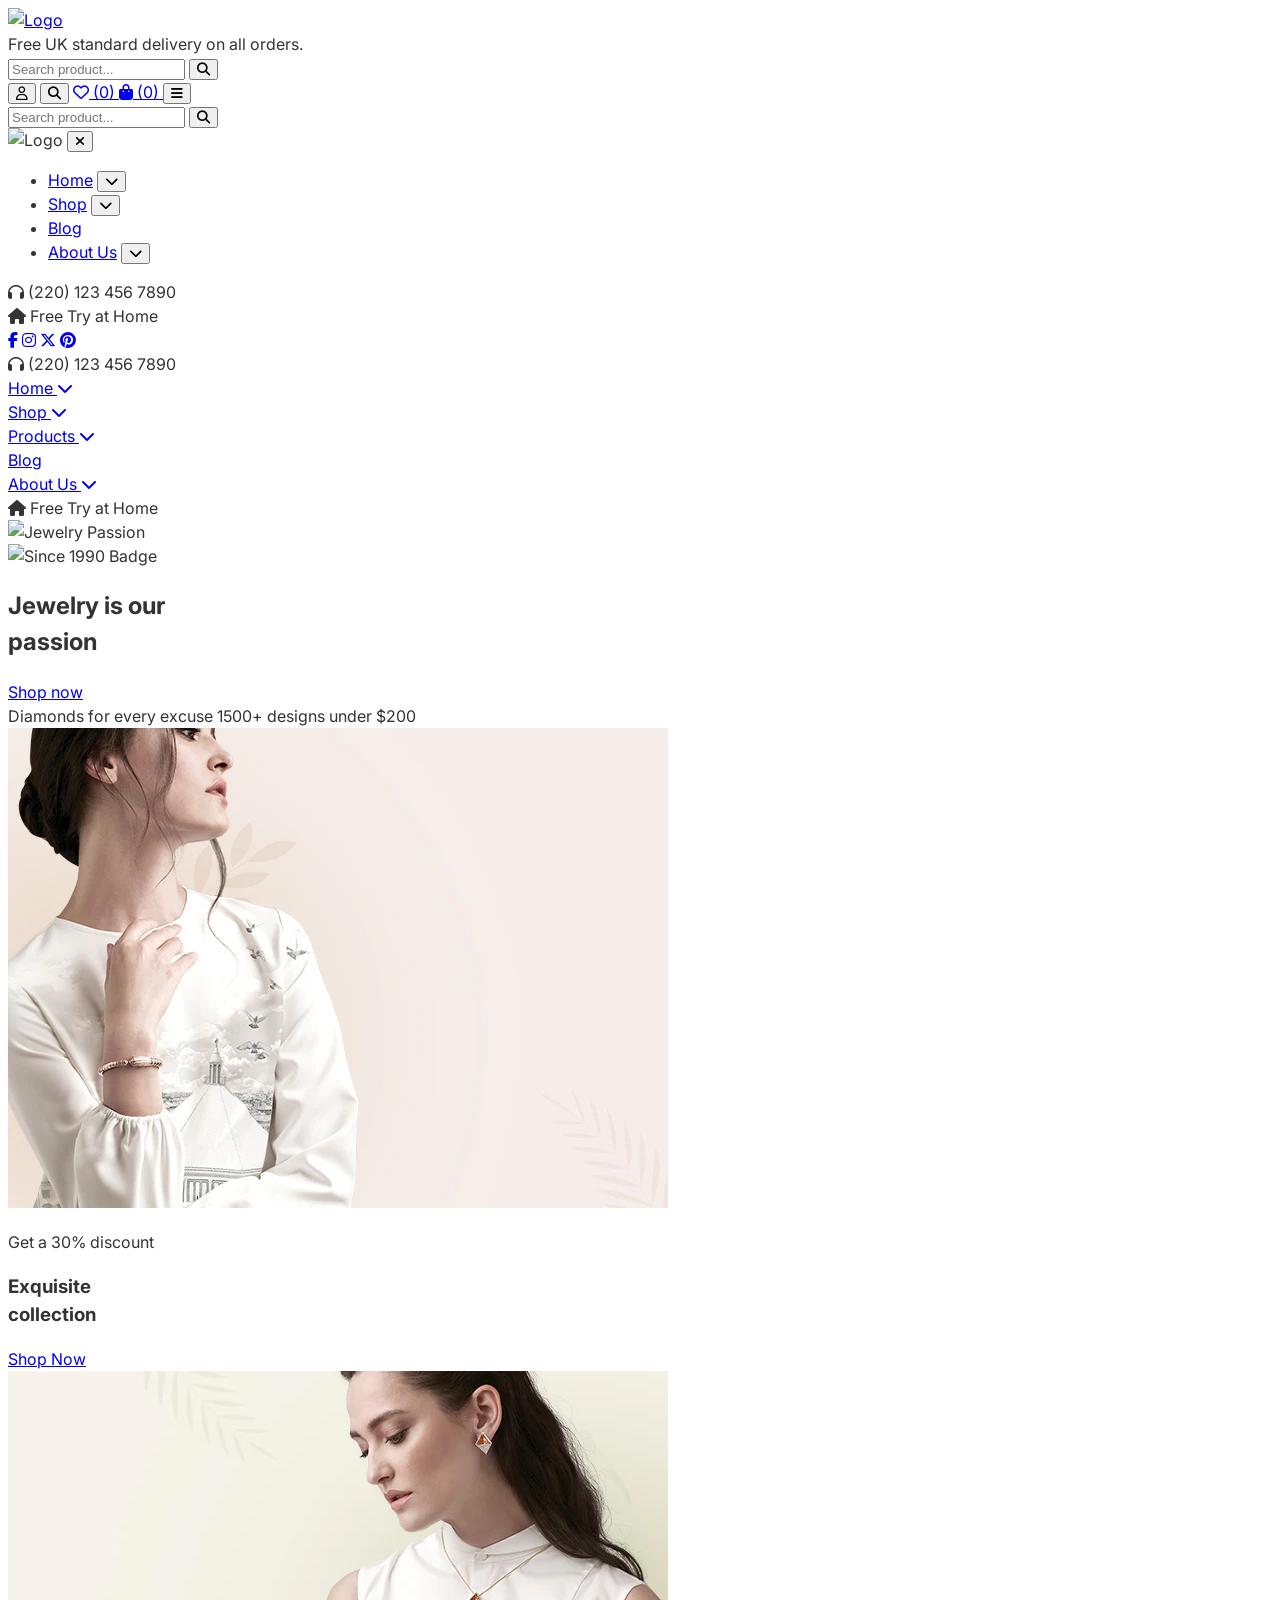
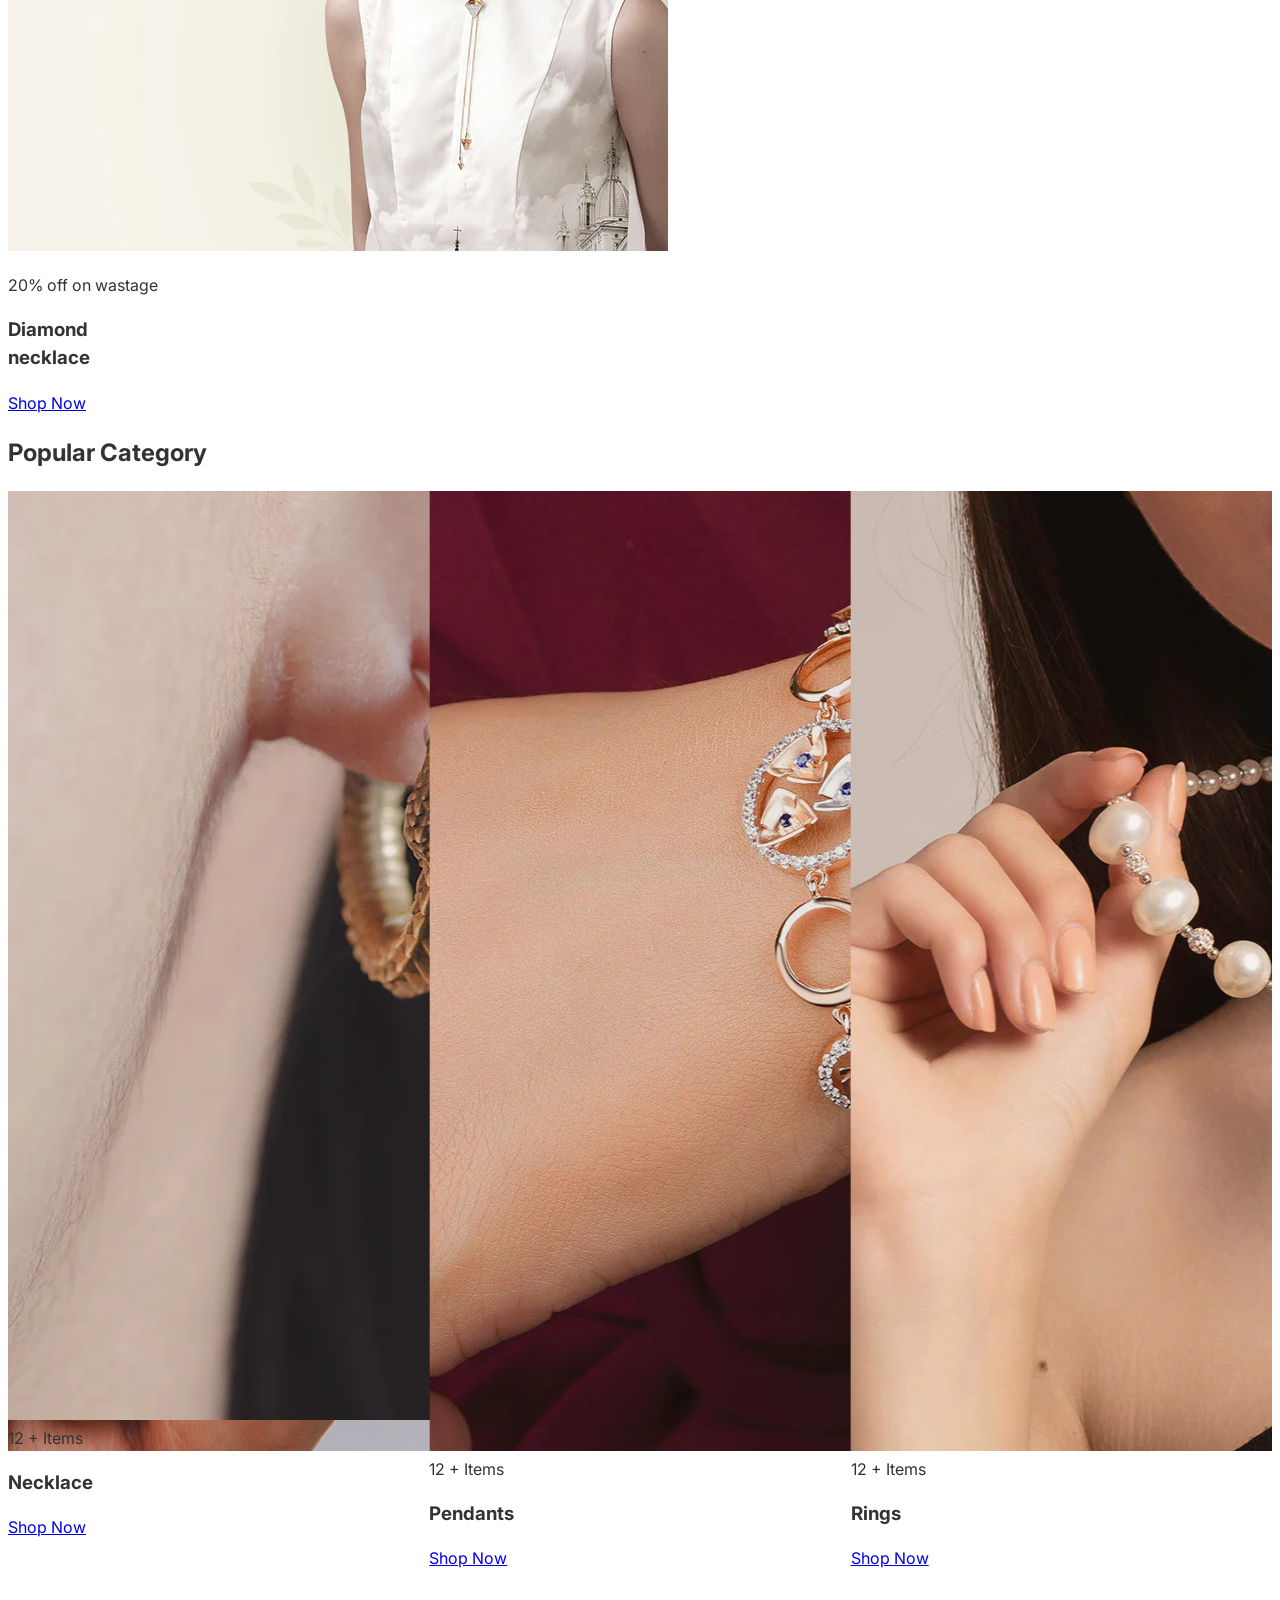
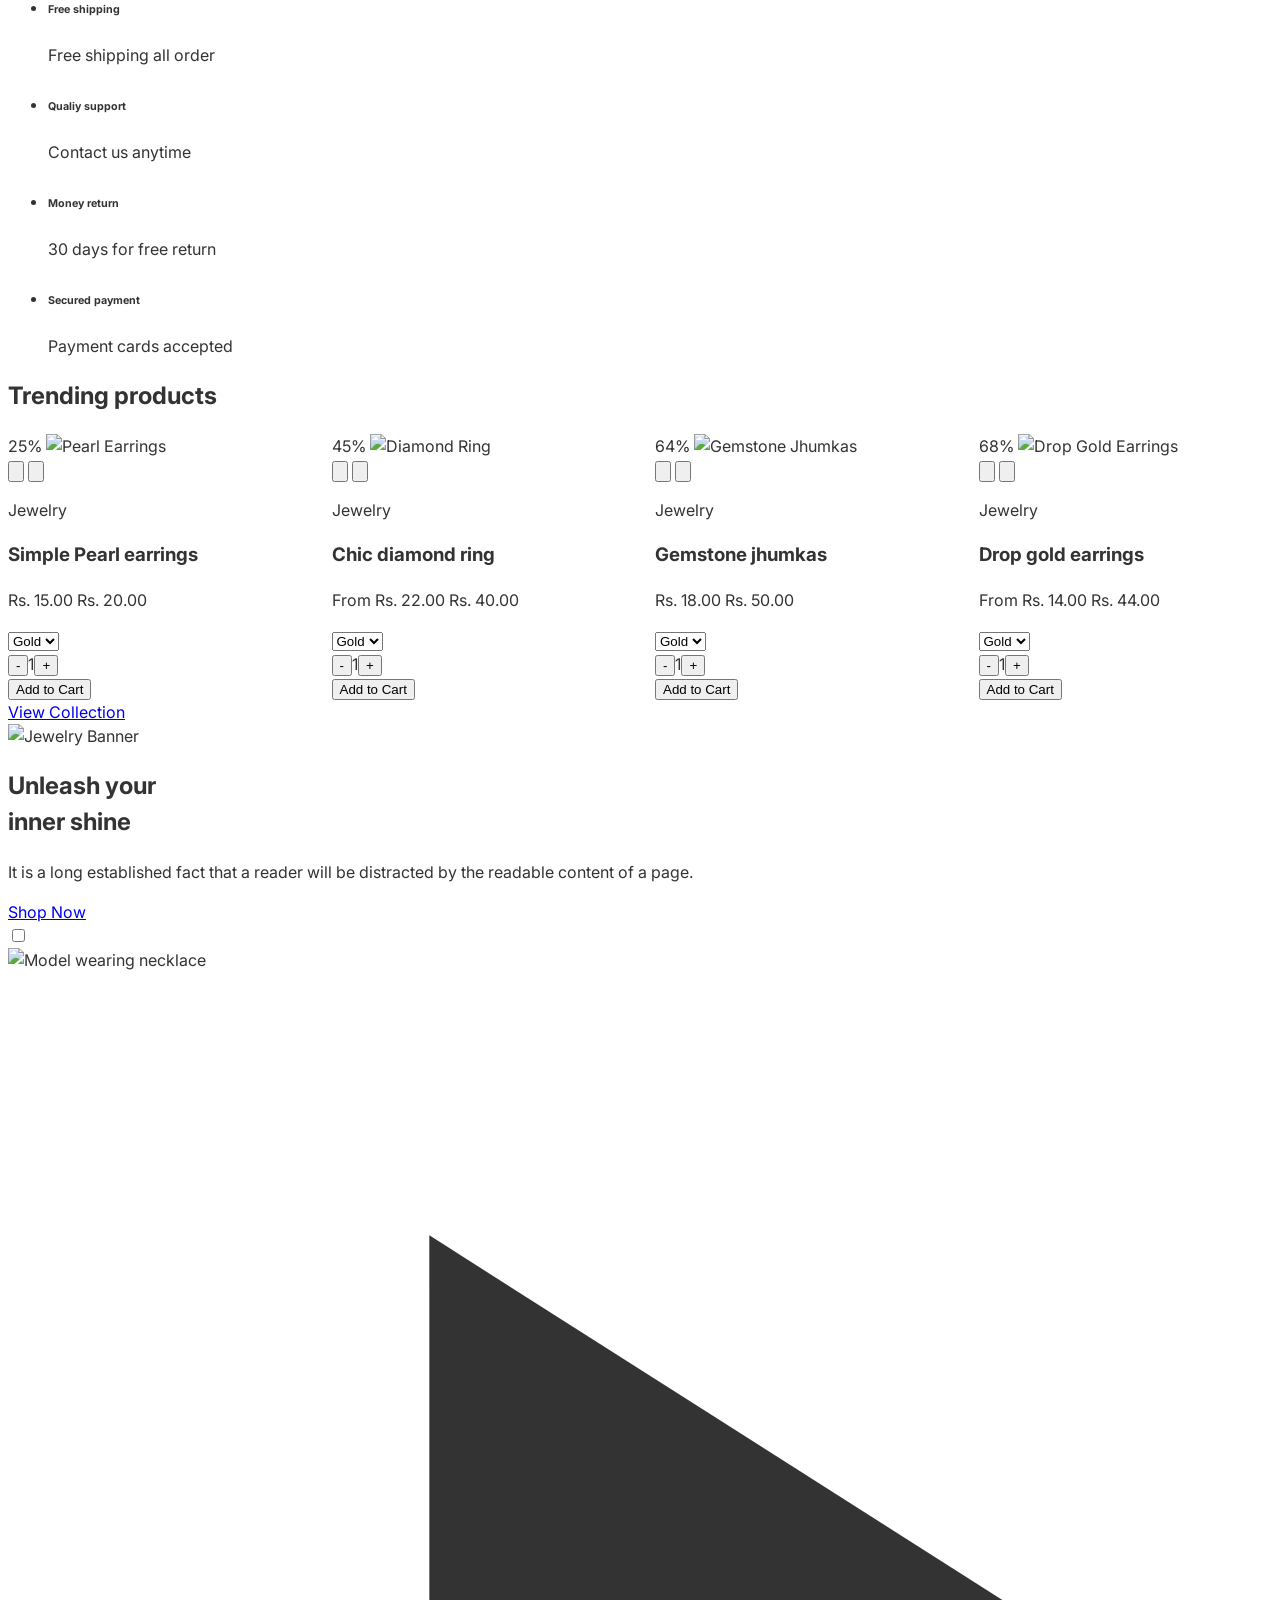
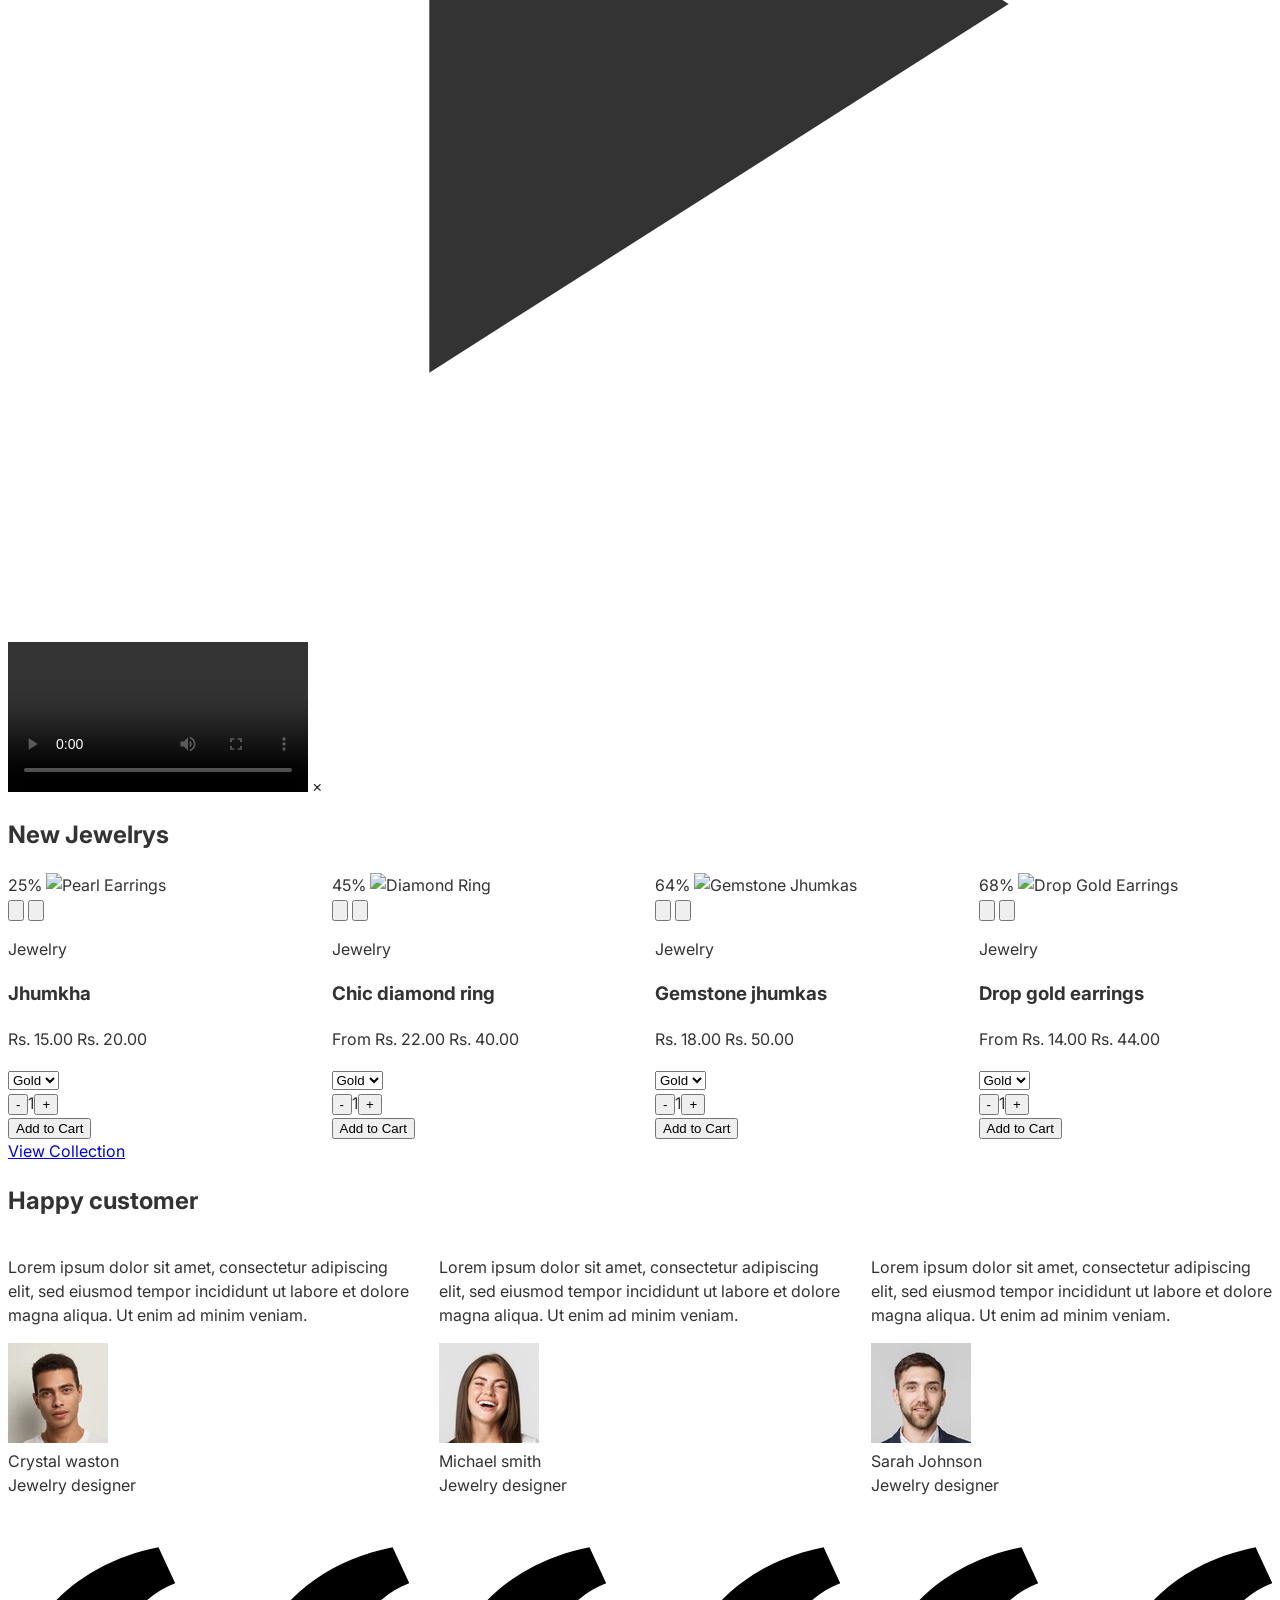
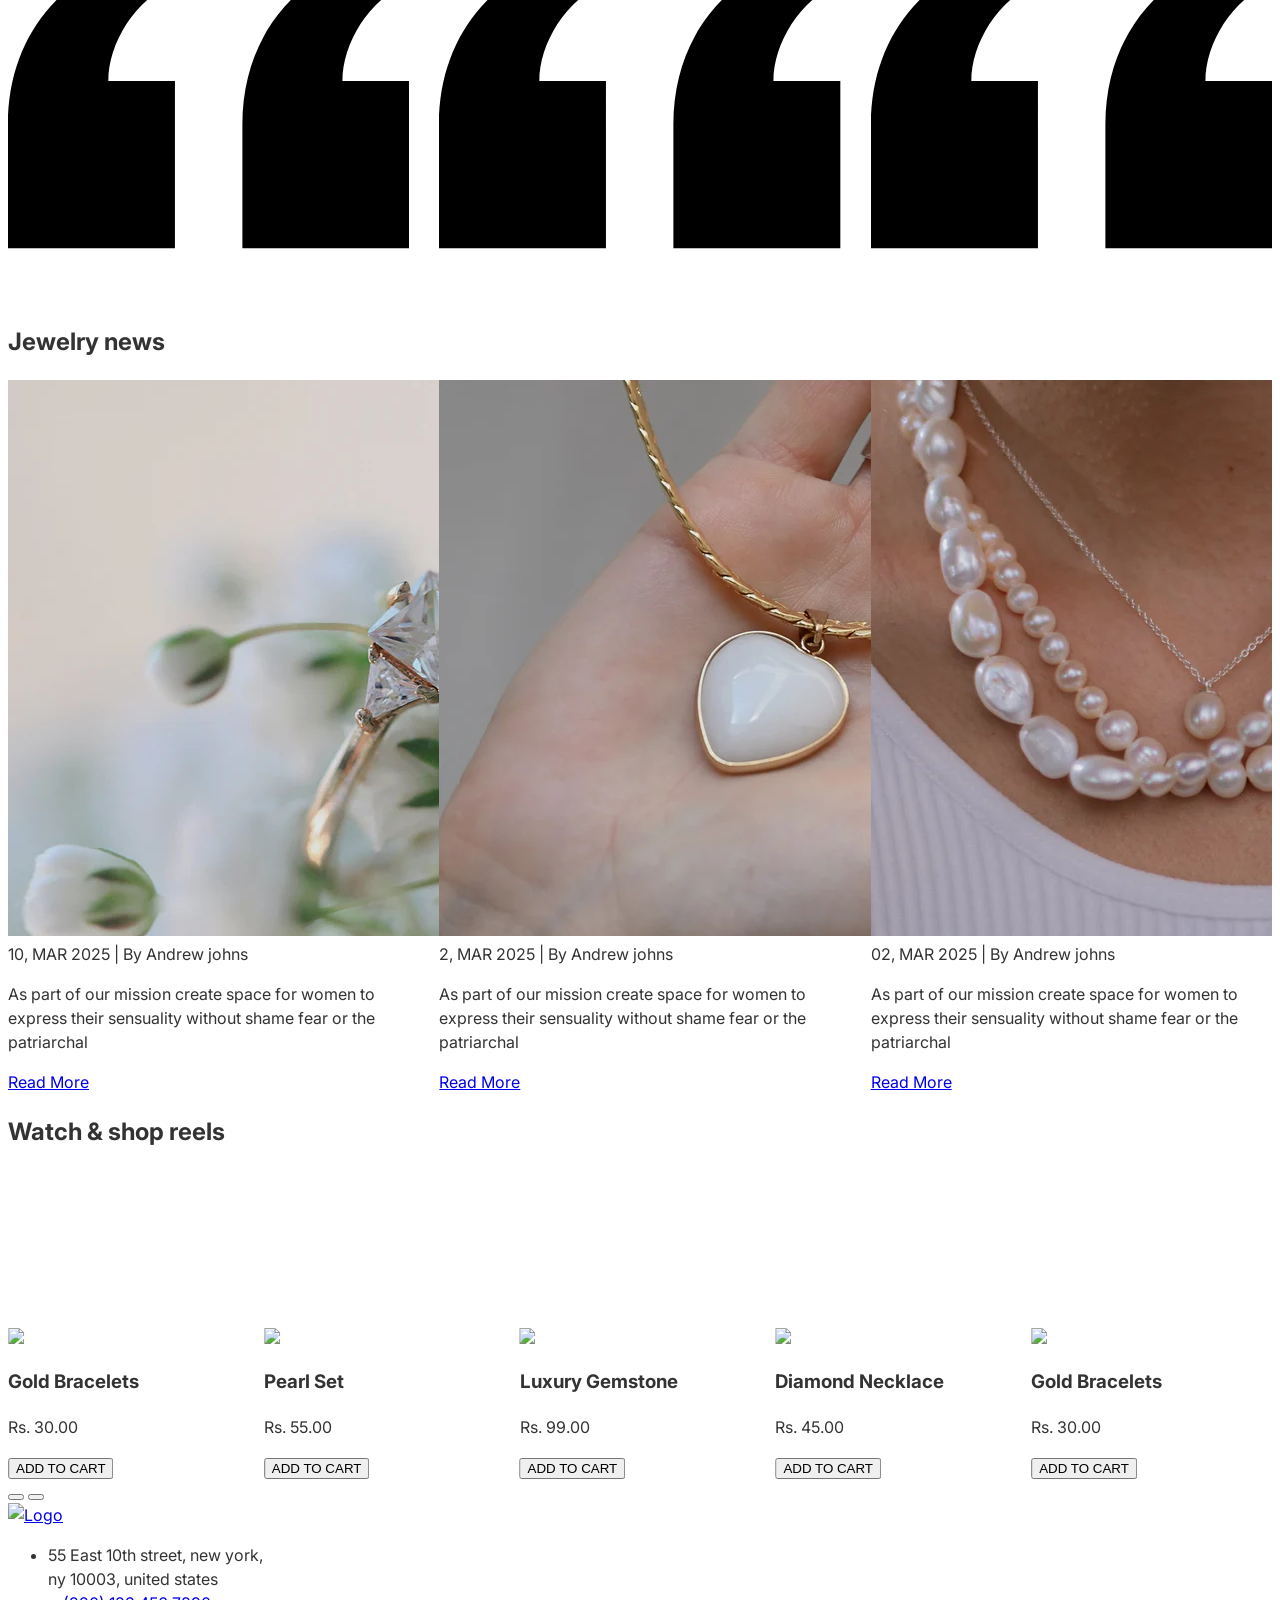
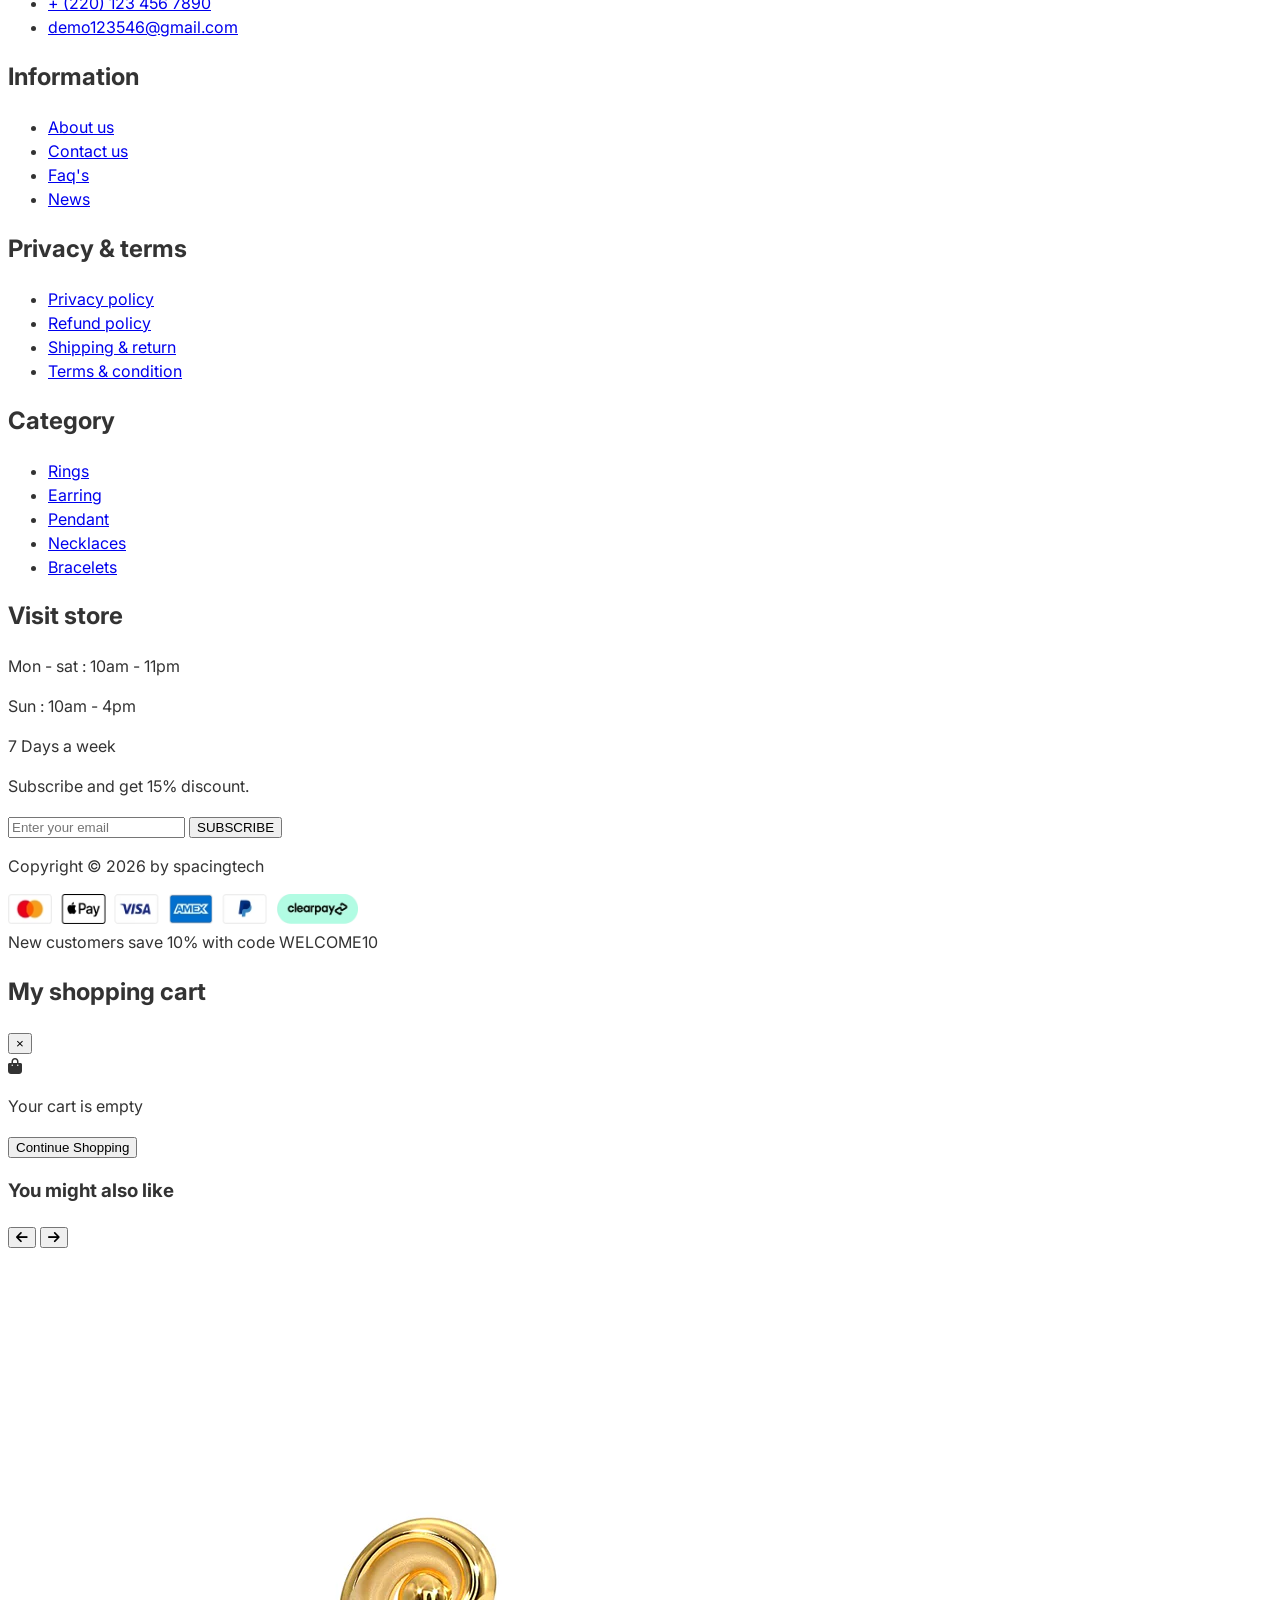
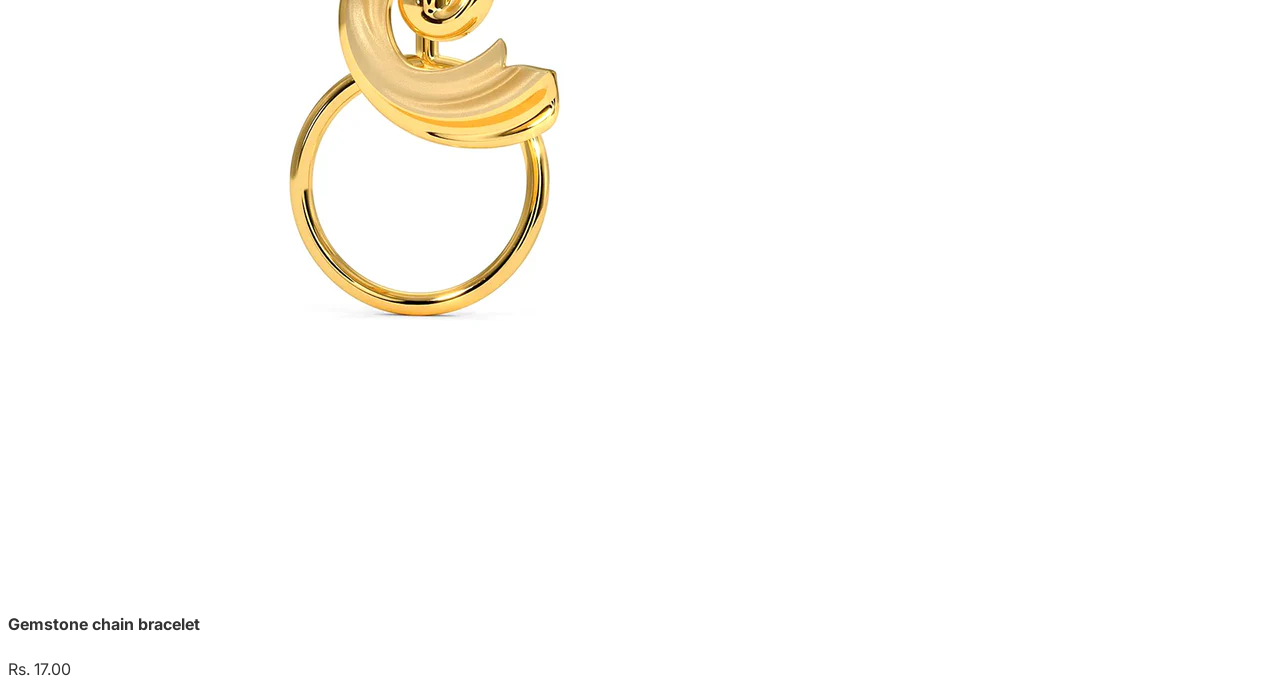
==== commit c10ad6ab: "`Updated navigation menu links in multiple HTML files`" ====
--- a/index.html
+++ b/index.html
@@ -107,14 +107,14 @@
                         </li>
                         <li>
                             <div class="flex items-center justify-between group">
-                                <a href="collection.html" class="py-2 hover:text-[#a77f66] transition-colors">Shop</a>
+                                <a href="Shop.html" class="py-2 hover:text-[#a77f66] transition-colors">Shop</a>
                                 <button class="p-2"><i class="fa-solid fa-chevron-down text-[10px]"></i></button>
                             </div>
                         </li>
-                        <li><a href="#" class="block py-2 hover:text-[#a77f66] transition-colors">Blog</a></li>
+                        <li><a href="Blog.html" class="block py-2 hover:text-[#a77f66] transition-colors">Blog</a></li>
                         <li>
                             <div class="flex items-center justify-between group">
-                                <a href="#" class="py-2 hover:text-[#a77f66] transition-colors">Pages</a>
+                                <a href="About us.html" class="py-2 hover:text-[#a77f66] transition-colors">About Us</a>
                                 <button class="p-2"><i class="fa-solid fa-chevron-down text-[10px]"></i></button>
                             </div>
                         </li>
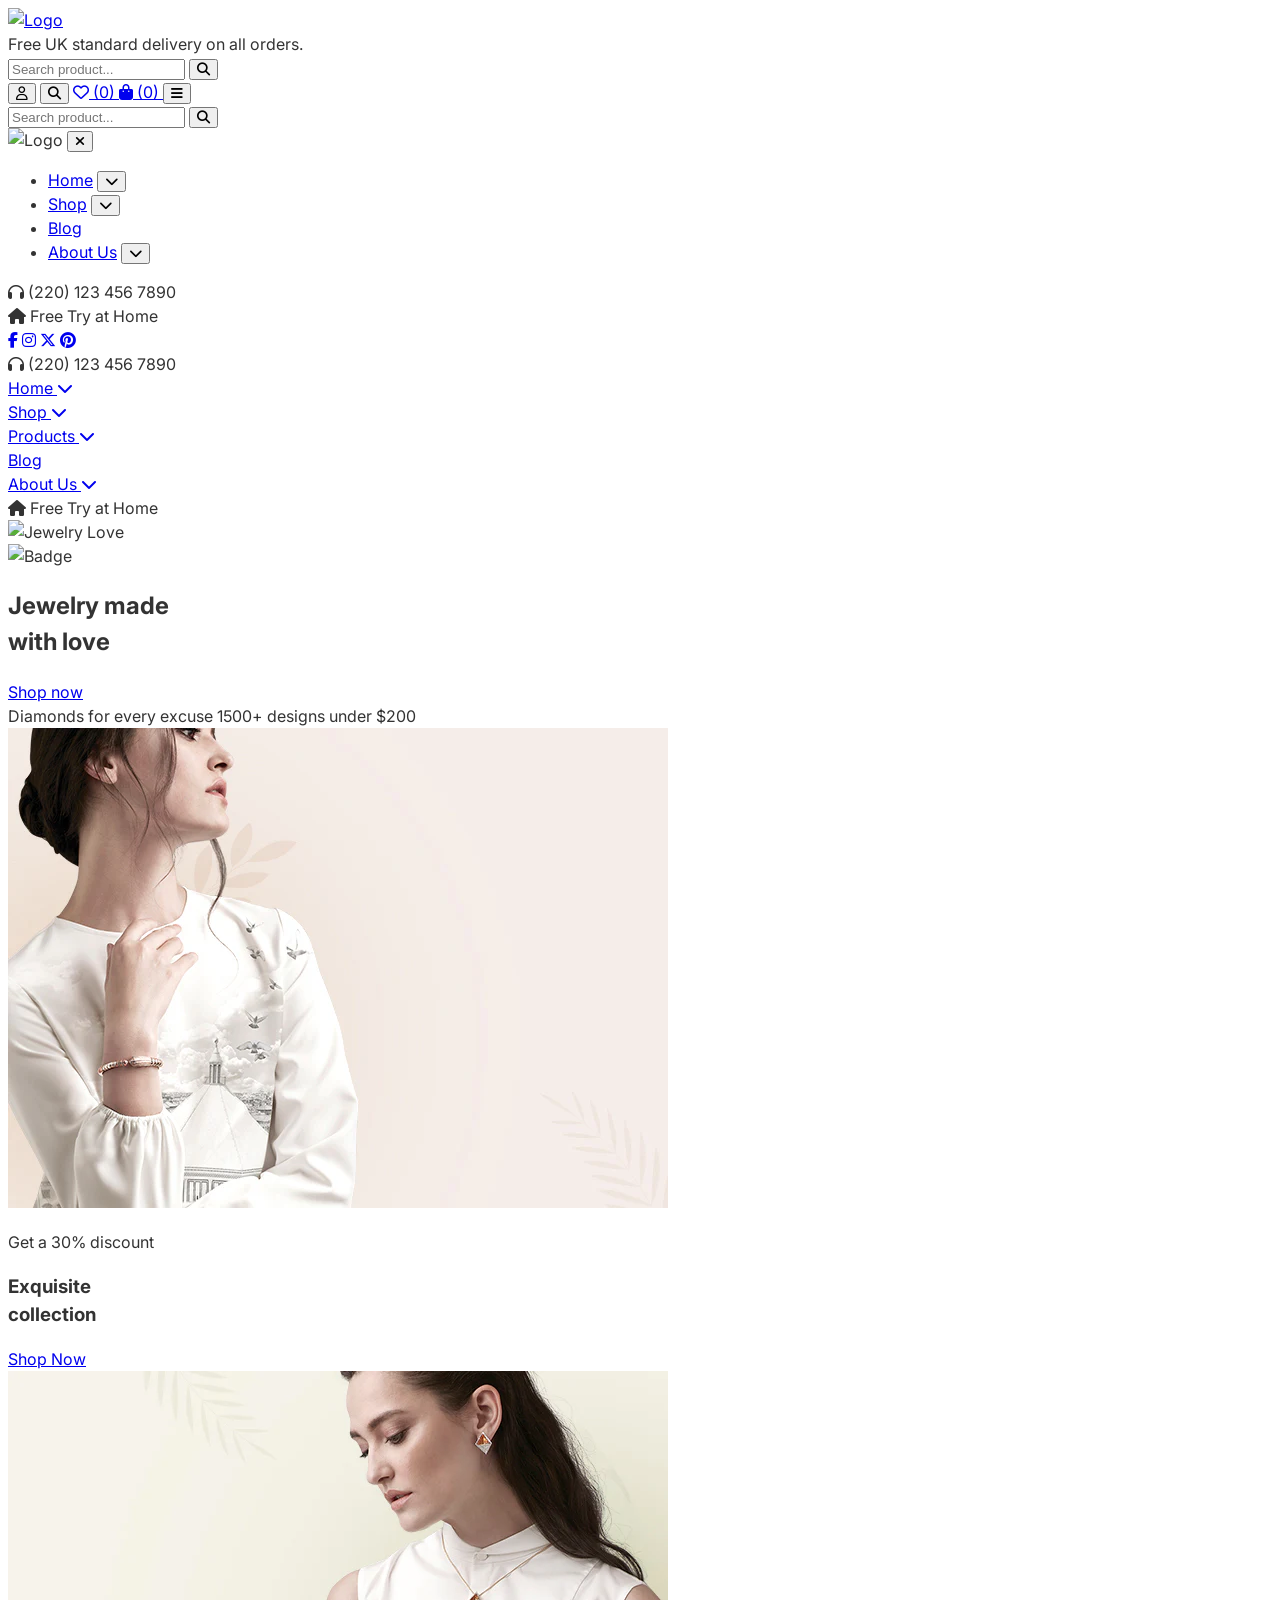
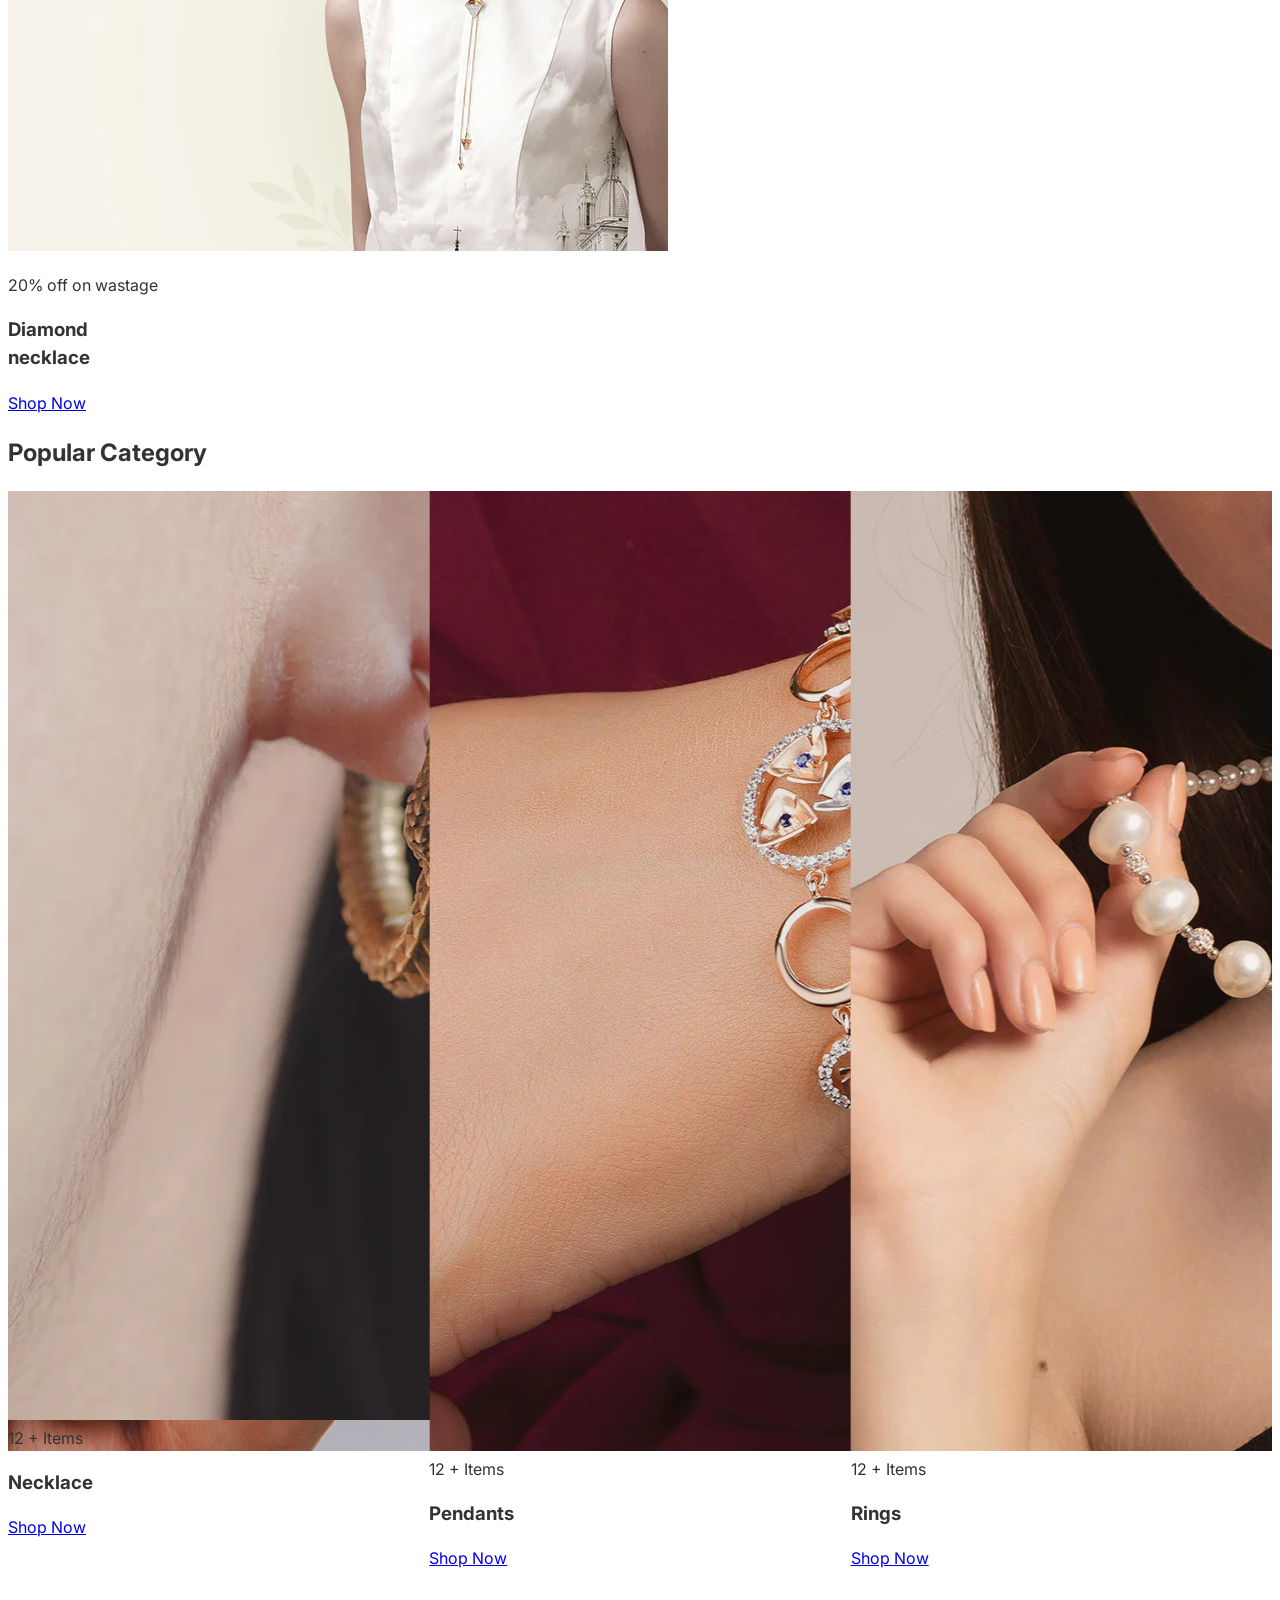
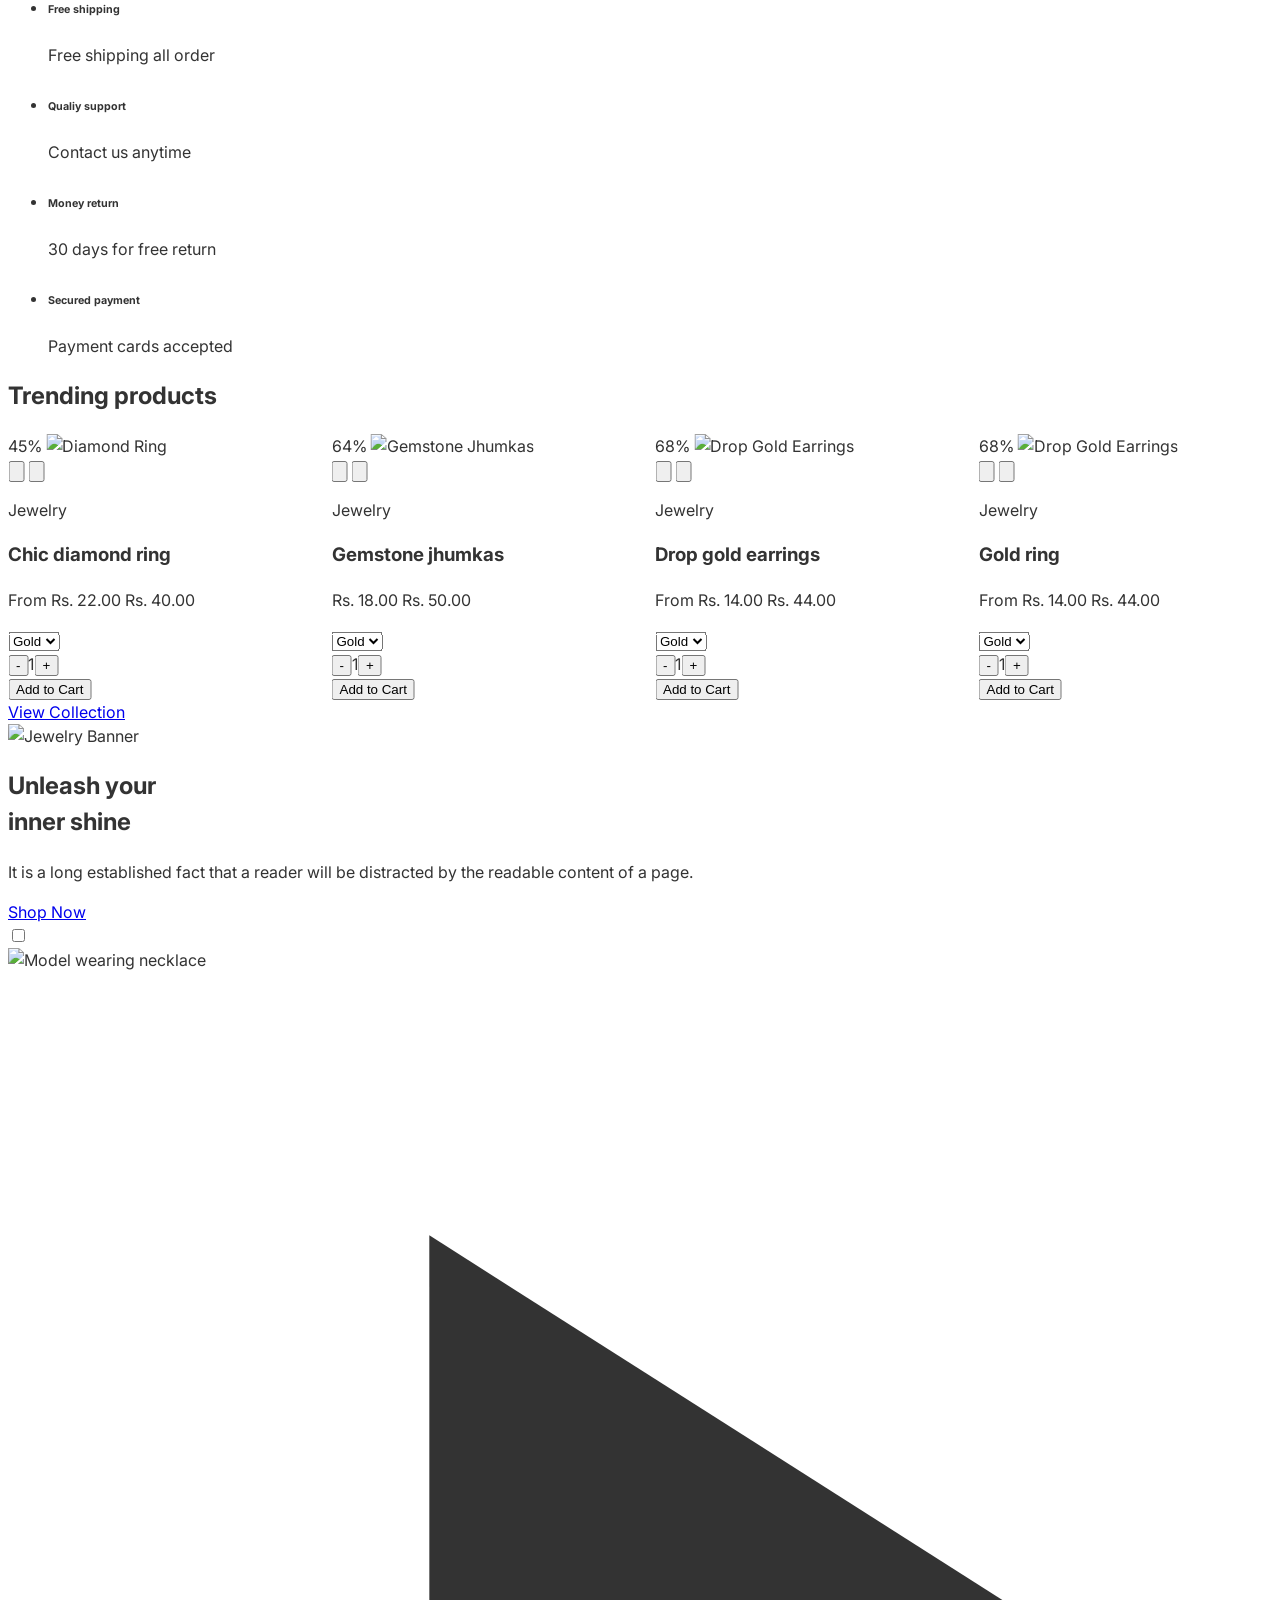
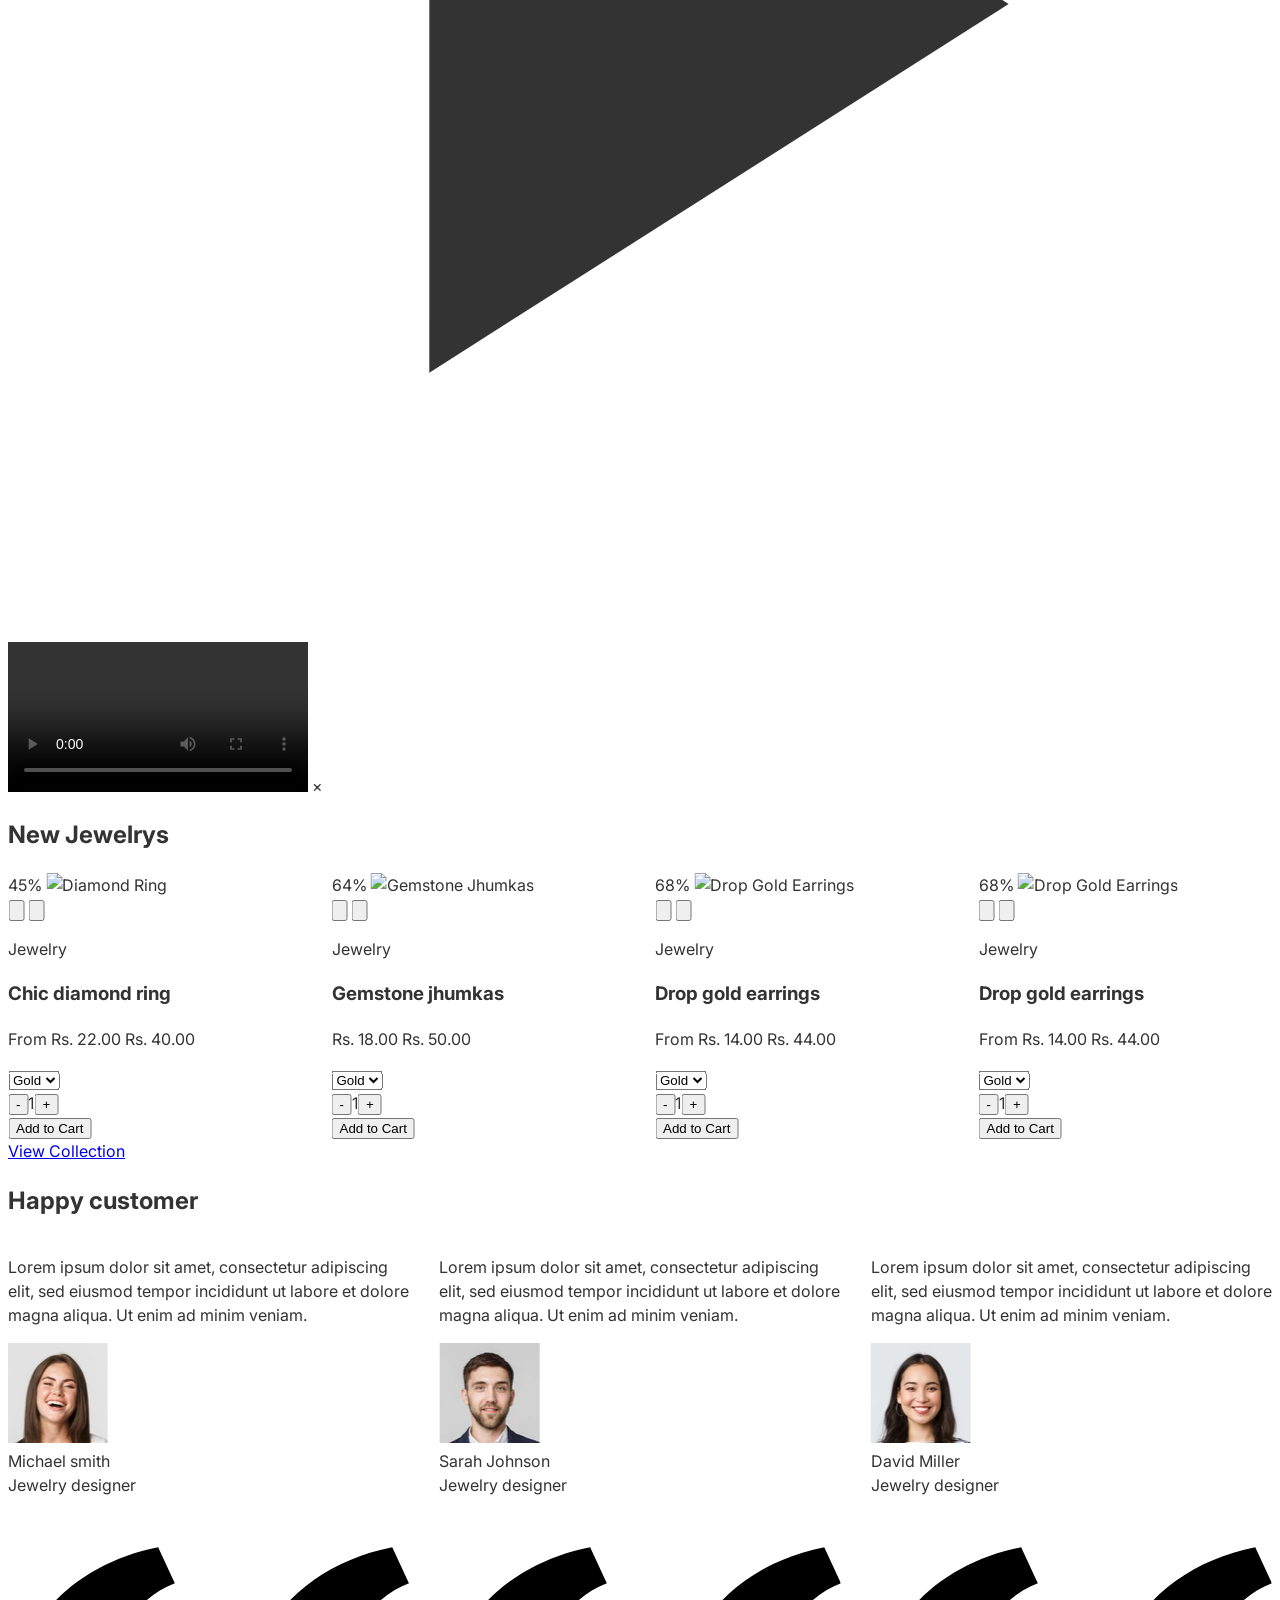
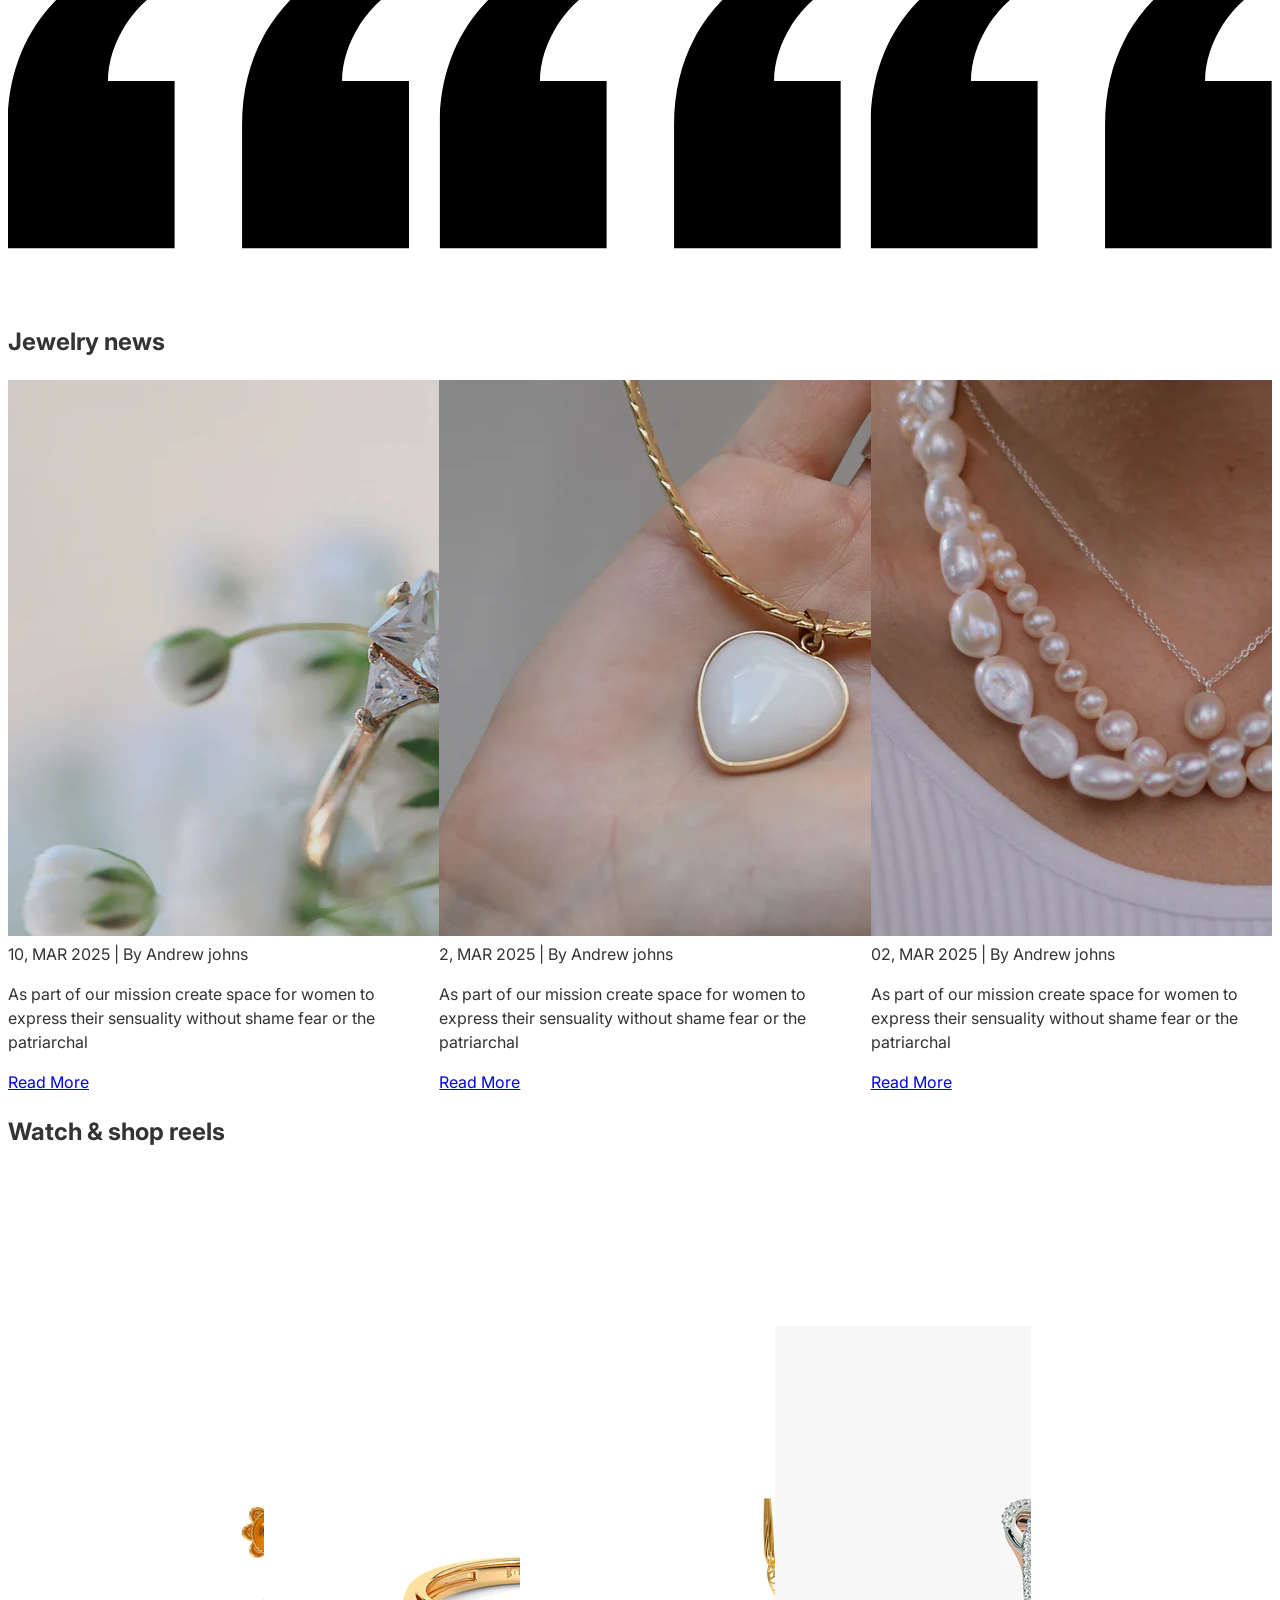
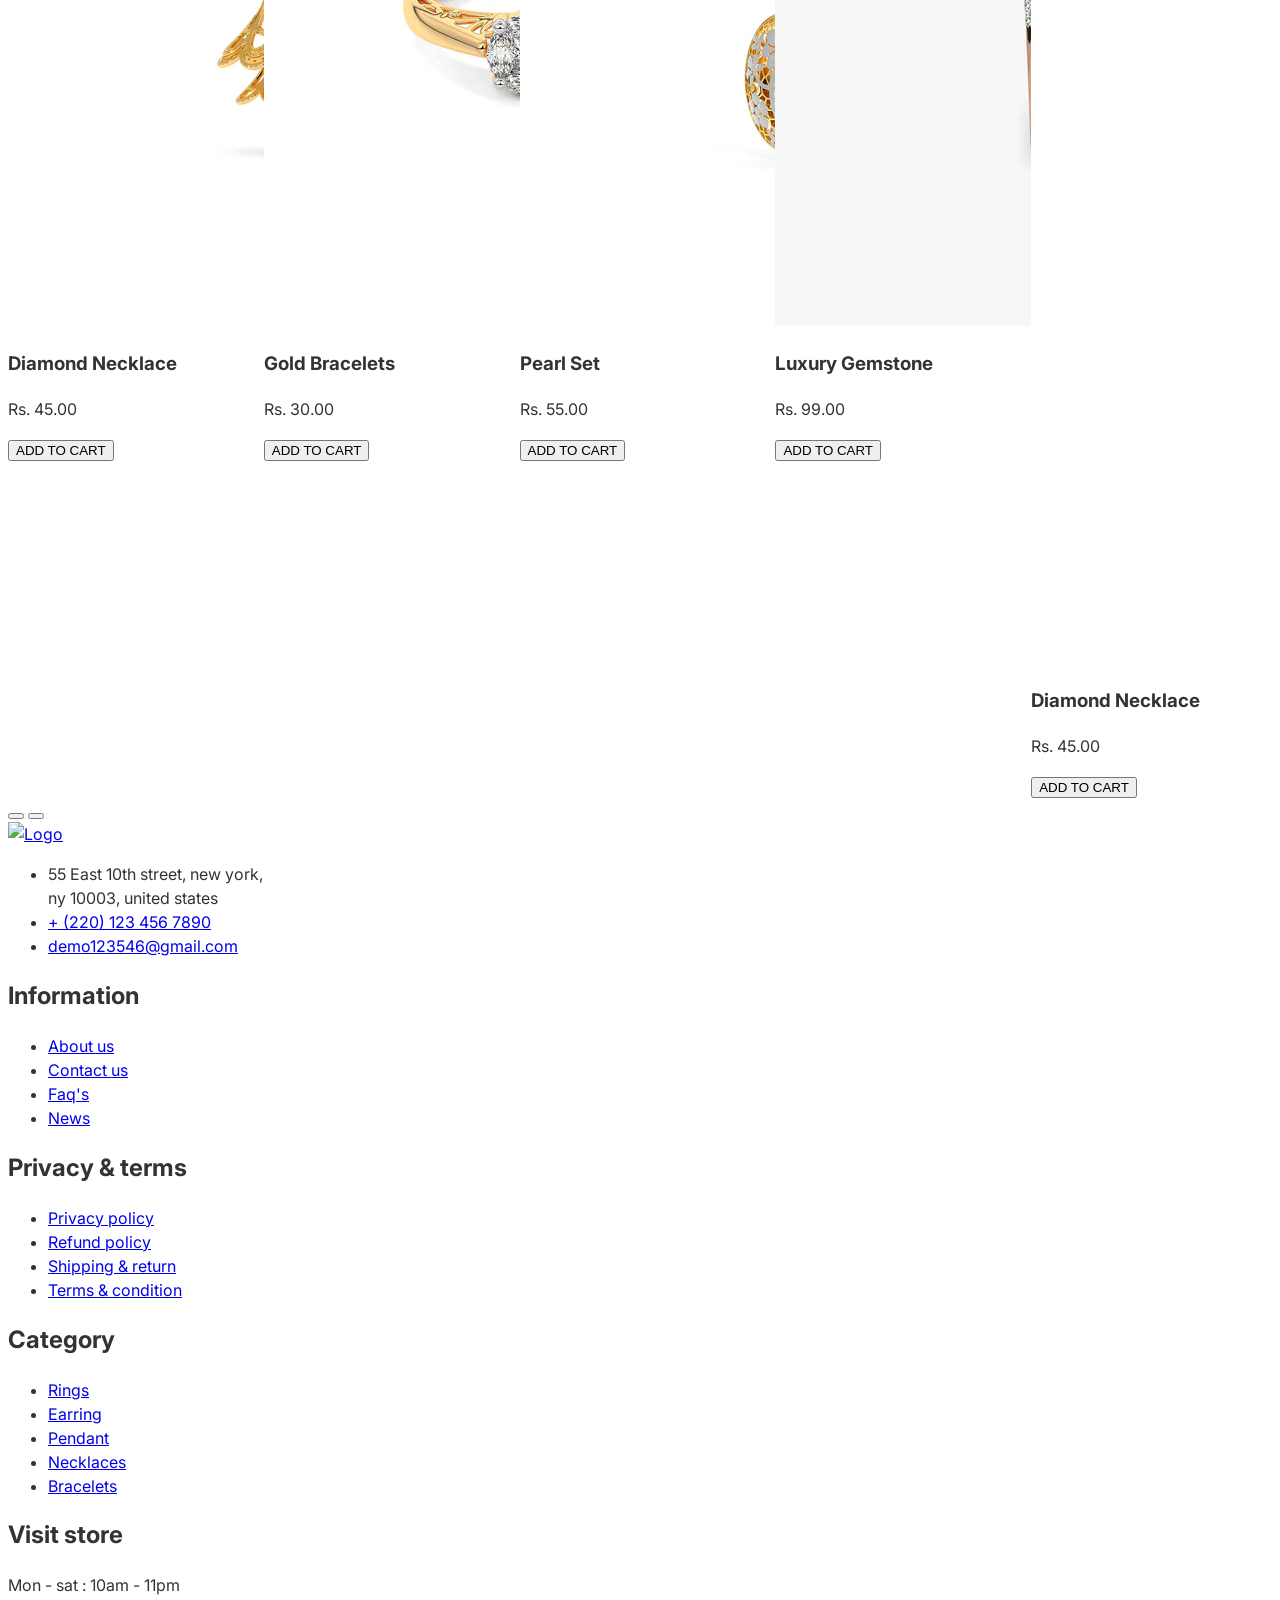
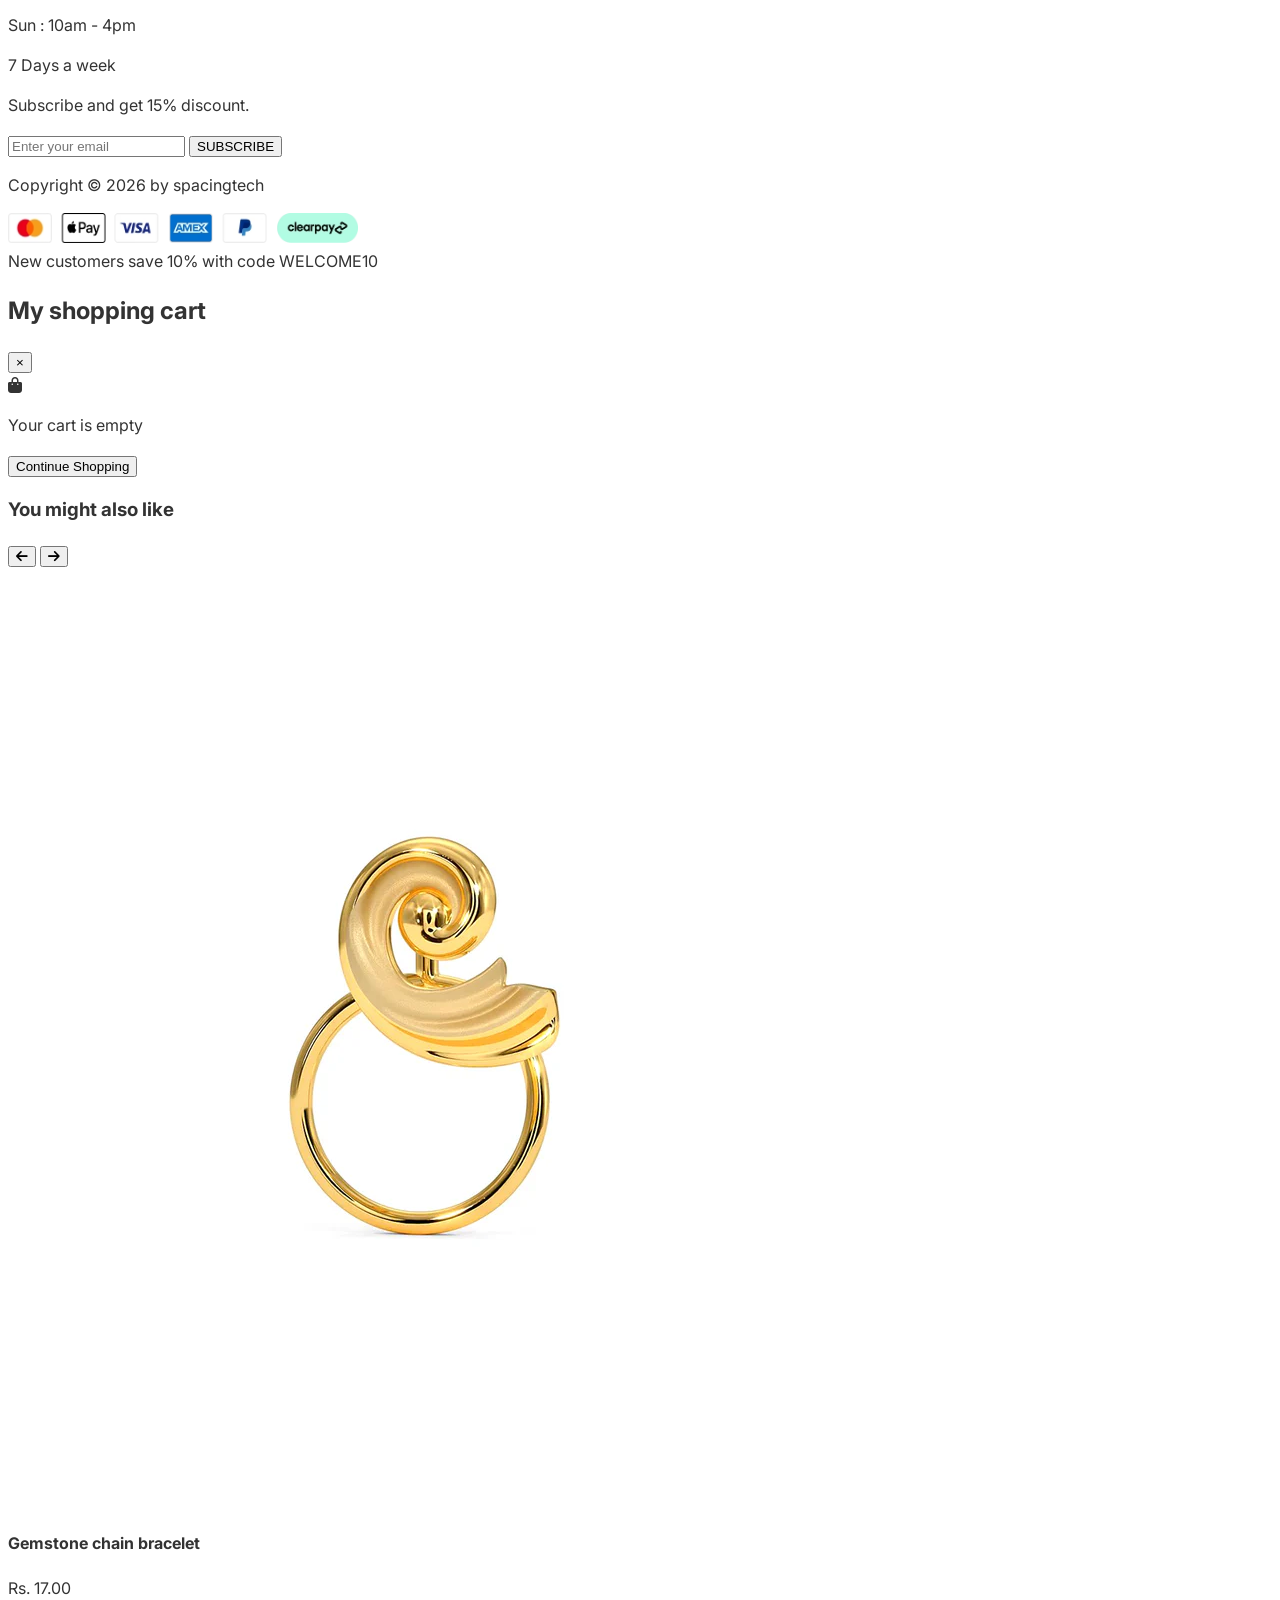
==== commit 10060e52: "`Updated HTML files with new links and image sources`" ====
--- a/index.html
+++ b/index.html
@@ -570,7 +570,7 @@
                                     class="text-3xl sm:text-4xl md:text-5xl lg:text-7xl font-inter text-[#222222] mb-6 lg:mb-8 leading-[1.1] max-w-[90%] md:max-w-4xl animate-fade-in-up opacity-0 [animation-delay:0.2s]">
                                     Jewelry is our <br class="hidden sm:block"> passion
                                 </h2>
-                                <a href="/collections/all"
+                                <a href="Shop.html"
                                     class="inline-block bg-[#a77f66] hover:bg-[#222222] text-white px-6 py-2.5 md:px-7 md:py-3 rounded-full font-bold uppercase tracking-[0.2em] text-xs md:text-sm transition-all duration-300 shadow-md active:scale-95 animate-fade-in-up opacity-0 [animation-delay:0.4s]">
                                     Shop now
                                 </a>
@@ -597,7 +597,7 @@
                                     class="text-3xl sm:text-4xl md:text-5xl lg:text-7xl font-inter text-[#222222] mb-6 lg:mb-8 leading-[1.1] max-w-[90%] md:max-w-4xl animate-fade-in-up opacity-0 [animation-delay:0.2s]">
                                     Jewelry made <br class="hidden sm:block"> with love
                                 </h2>
-                                <a href="/collections/all"
+                                <a href="Shop.html"
                                     class="inline-block bg-[#a77f66] hover:bg-[#222222] text-white px-6 py-2.5 md:px-7 md:py-3 rounded-full font-bold uppercase tracking-[0.2em] text-xs md:text-sm transition-all duration-300 shadow-md active:scale-95 animate-fade-in-up opacity-0 [animation-delay:0.4s]">
                                     Shop now
                                 </a>
@@ -624,7 +624,7 @@
                                     class="text-3xl sm:text-4xl md:text-5xl lg:text-7xl font-inter text-[#333333] mb-6 lg:mb-8 leading-[1.1] max-w-[90%] md:max-w-4xl">
                                     Elegance is our <br class="hidden sm:block"> obsession
                                 </h2>
-                                <a href="/collections/all"
+                                <a href="Shop.html"
                                     class="inline-block bg-[#a77f66] hover:bg-[#222222] text-white px-6 py-2.5 md:px-7 md:py-3 rounded-full font-bold uppercase tracking-[0.2em] text-xs md:text-sm transition-all duration-300 shadow-md active:scale-95">
                                     Shop now
                                 </a>
@@ -645,7 +645,6 @@
                     class="bg-[#a77f66] text-white px-2 py-0.5 rounded ml-1">$200</span>
             </div>
         </div>
-
 
         <!-- left Div -->
         <div class="grid grid-cols-1 md:grid-cols-2 gap-6 max-w-7xl mx-auto">
@@ -858,7 +857,6 @@
                         </div>
                     </div>
                 </li>
-
             </ul>
         </div>
     </section>
@@ -2062,7 +2060,7 @@
                         <div class="absolute inset-0 bg-gradient-to-t from-black/80 via-black/20 to-transparent"></div>
                         <div class="absolute bottom-6 left-5 right-5 text-white">
                             <div class="bg-white p-2 w-16 mb-4 rounded-sm">
-                                <img src="https://jelwo.myshopify.com/cdn/shop/files/jewelry-product-6.jpg?v=1742442751&width=300"
+                                <img src="img/jewelry-pro-52.webp"
                                     class="w-full object-contain">
                             </div>
                             <h3 class="text-lg font-semibold leading-tight">Diamond Necklace</h3>
@@ -2083,7 +2081,7 @@
                         <div class="absolute inset-0 bg-gradient-to-t from-black/80 via-black/20 to-transparent"></div>
                         <div class="absolute bottom-6 left-5 right-5 text-white">
                             <div class="bg-white p-2 w-16 mb-4 rounded-sm">
-                                <img src="https://jelwo.myshopify.com/cdn/shop/files/jewelry-product-6.jpg?v=1742442751&width=300"
+                                <img src="img/jewelry-pro-2.webp"
                                     class="w-full object-contain">
                             </div>
                             <h3 class="text-lg font-semibold leading-tight">Gold Bracelets</h3>
@@ -2104,7 +2102,7 @@
                         <div class="absolute inset-0 bg-gradient-to-t from-black/80 via-black/20 to-transparent"></div>
                         <div class="absolute bottom-6 left-5 right-5 text-white">
                             <div class="bg-white p-2 w-16 mb-4 rounded-sm">
-                                <img src="https://jelwo.myshopify.com/cdn/shop/files/jewelry-product-6.jpg?v=1742442751&width=300"
+                                <img src="img/jewelry-pro-12.webp"
                                     class="w-full object-contain">
                             </div>
                             <h3 class="text-lg font-semibold leading-tight">Pearl Set</h3>
@@ -2125,7 +2123,7 @@
                         <div class="absolute inset-0 bg-gradient-to-t from-black/80 via-black/20 to-transparent"></div>
                         <div class="absolute bottom-6 left-5 right-5 text-white">
                             <div class="bg-white p-2 w-16 mb-4 rounded-sm">
-                                <img src="https://jelwo.myshopify.com/cdn/shop/files/jewelry-product-6.jpg?v=1742442751&width=300"
+                                <img src="img/jewelry-product-57.webp"
                                     class="w-full object-contain">
                             </div>
                             <h3 class="text-lg font-semibold leading-tight">Luxury Gemstone</h3>
@@ -2140,13 +2138,13 @@
                     <div class="swiper-slide relative h-[450px] overflow-hidden rounded-lg group">
                         <video class="w-full h-full object-cover" autoplay loop muted playsinline>
                             <source
-                                src="http://jelwo.myshopify.com/cdn/shop/videos/c/vp/accac3e666ff4e5c9314443e6438ea3a/accac3e666ff4e5c9314443e6438ea3a.HD-1080p-4.8Mbps-44581059.mp4?v=0"
+                                src="https://jelwo.myshopify.com/cdn/shop/videos/c/vp/7826750f43d941b28a3d57b2fd330864/7826750f43d941b28a3d57b2fd330864.HD-1080p-2.5Mbps-44713680.mp4?v=0"
                                 type="video/mp4">
                         </video>
                         <div class="absolute inset-0 bg-gradient-to-t from-black/80 via-black/20 to-transparent"></div>
                         <div class="absolute bottom-6 left-5 right-5 text-white">
                             <div class="bg-white p-2 w-16 mb-4 rounded-sm">
-                                <img src="https://jelwo.myshopify.com/cdn/shop/files/jewelry-product-6.jpg?v=1742442751&width=300"
+                                <img src="img/jewelry-pro-21.webp"
                                     class="w-full object-contain">
                             </div>
                             <h3 class="text-lg font-semibold leading-tight">Diamond Necklace</h3>
@@ -2161,7 +2159,7 @@
                     <div class="swiper-slide relative h-[450px] overflow-hidden rounded-lg group">
                         <video class="w-full h-full object-cover" autoplay loop muted playsinline>
                             <source
-                                src="http://jelwo.myshopify.com/cdn/shop/videos/c/vp/72e5b0f02511443c8a62a81b9024ddb9/72e5b0f02511443c8a62a81b9024ddb9.HD-1080p-3.3Mbps-44622574.mp4?v=0"
+                                src="https://jelwo.myshopify.com/cdn/shop/videos/c/vp/ba3a4b4a570f4749a2bf30fd1aa1b96d/ba3a4b4a570f4749a2bf30fd1aa1b96d.HD-1080p-4.8Mbps-44622575.mp4?v=0"
                                 type="video/mp4">
                         </video>
                         <div class="absolute inset-0 bg-gradient-to-t from-black/80 via-black/20 to-transparent"></div>
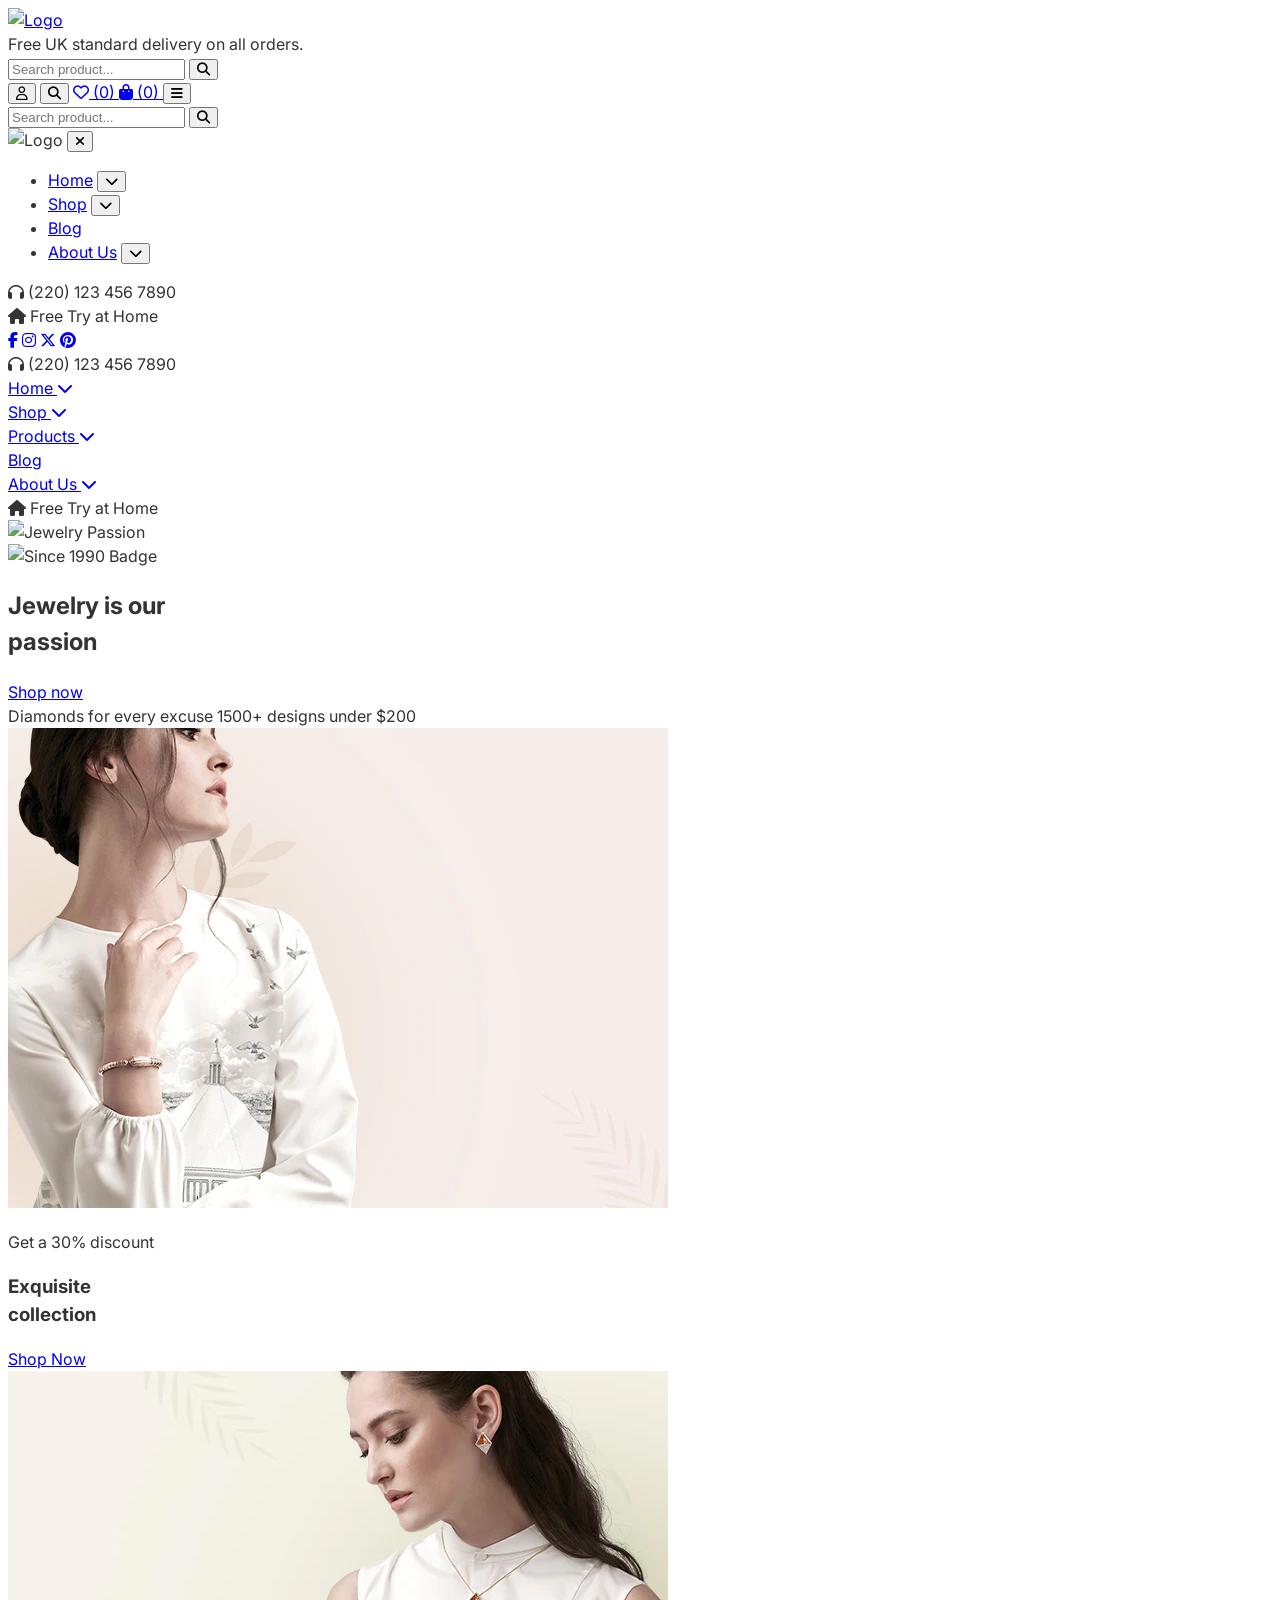
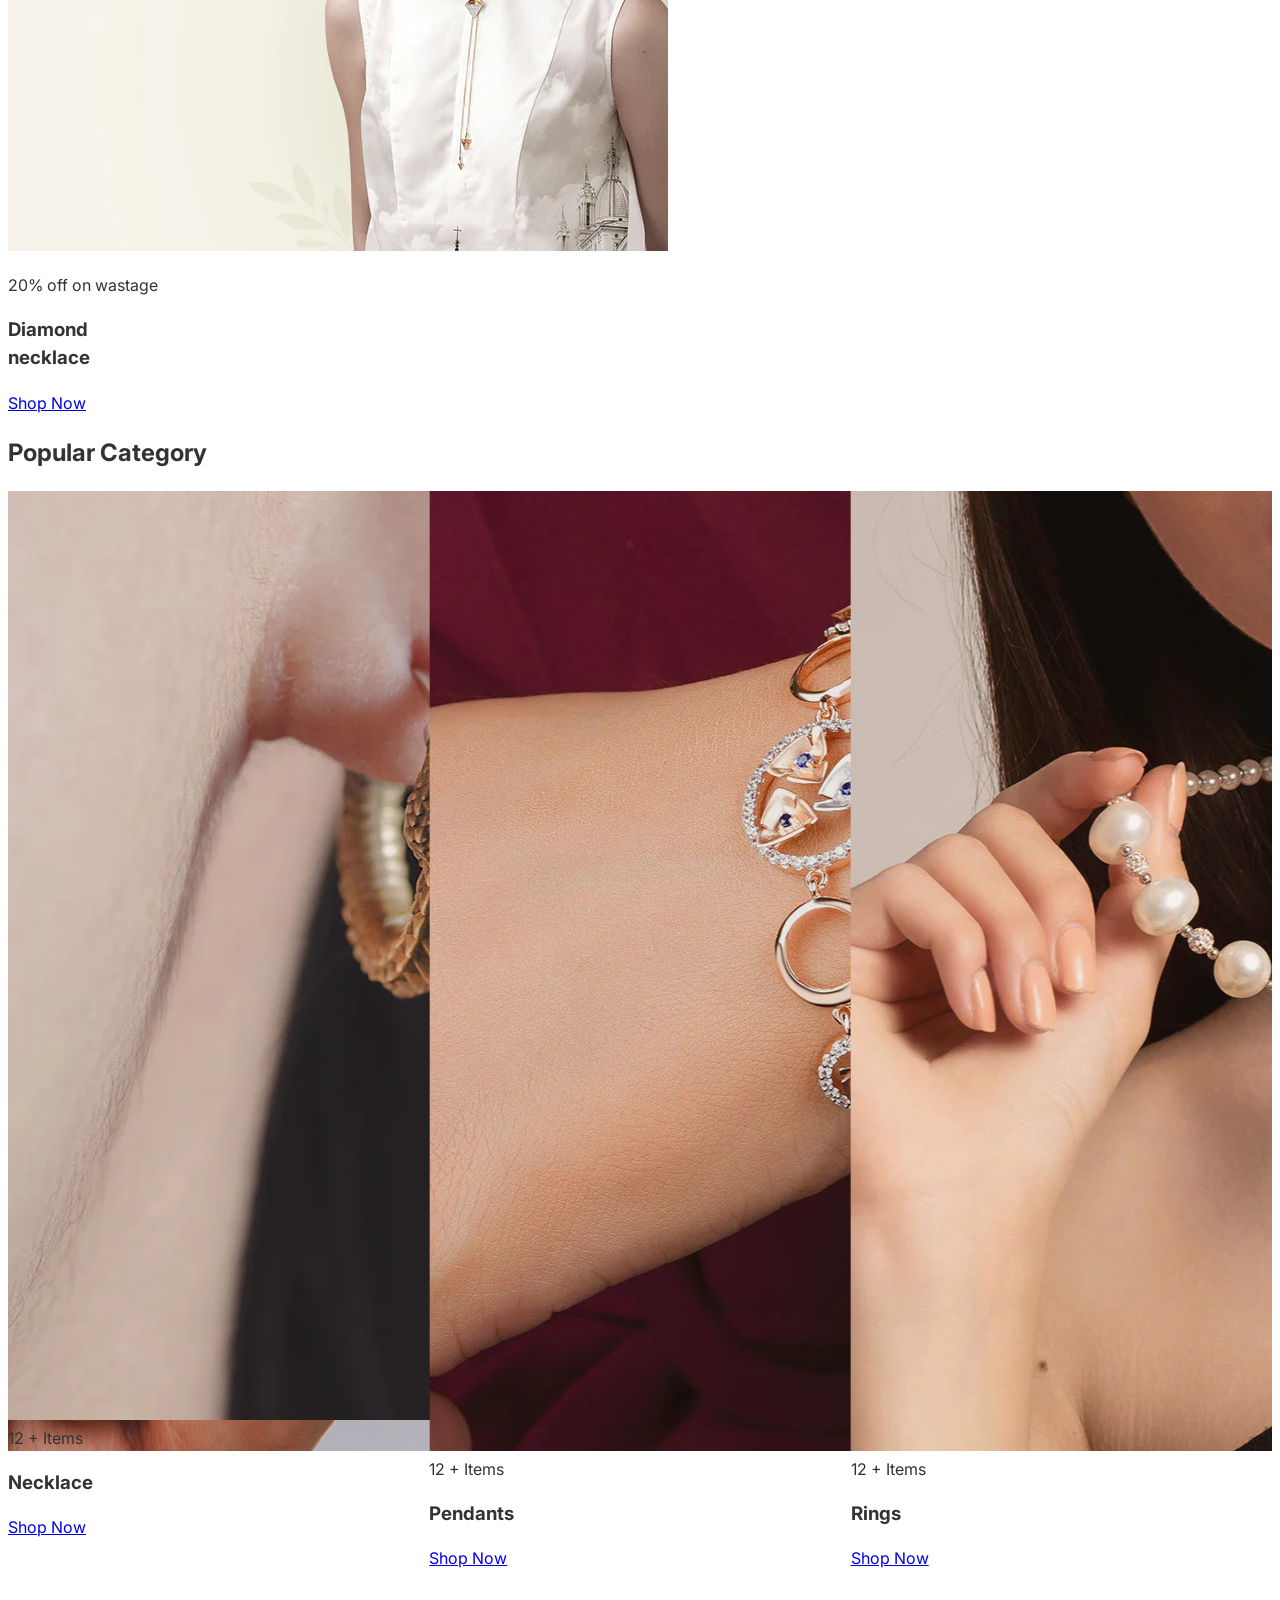
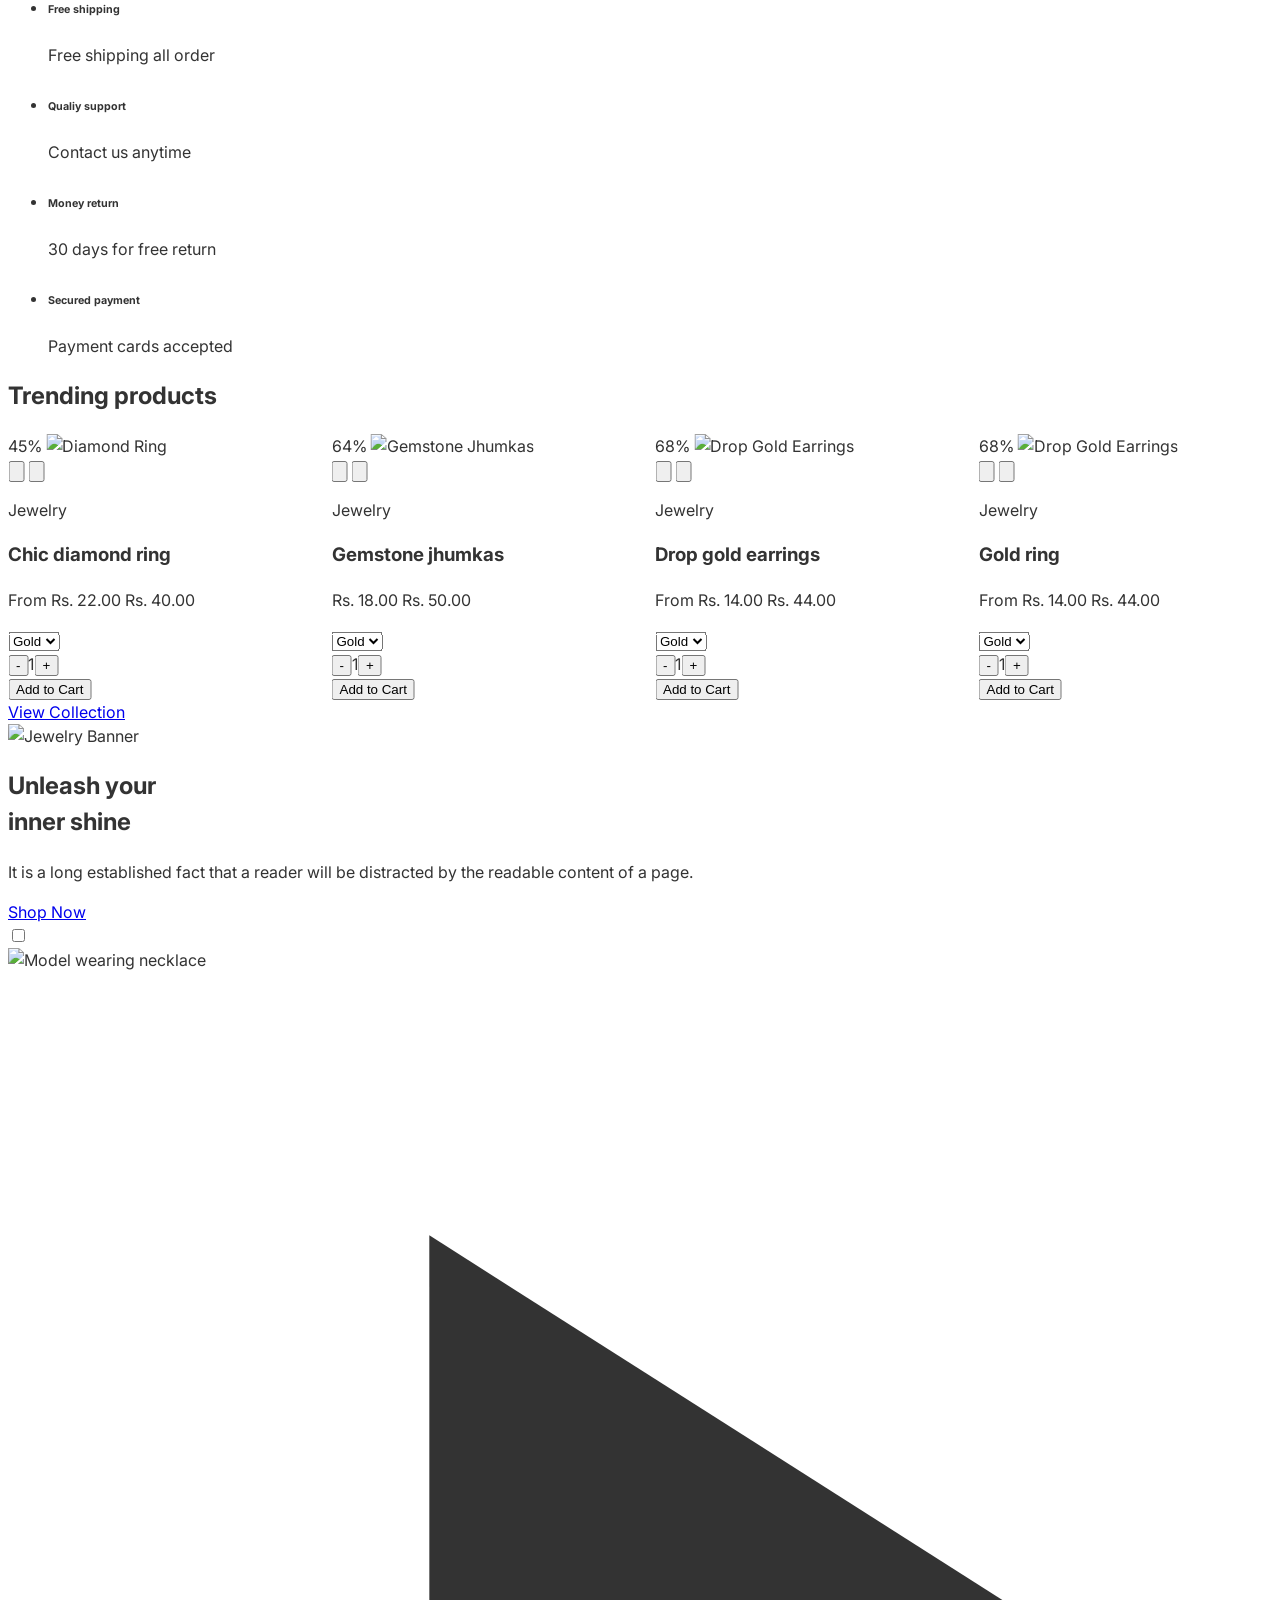
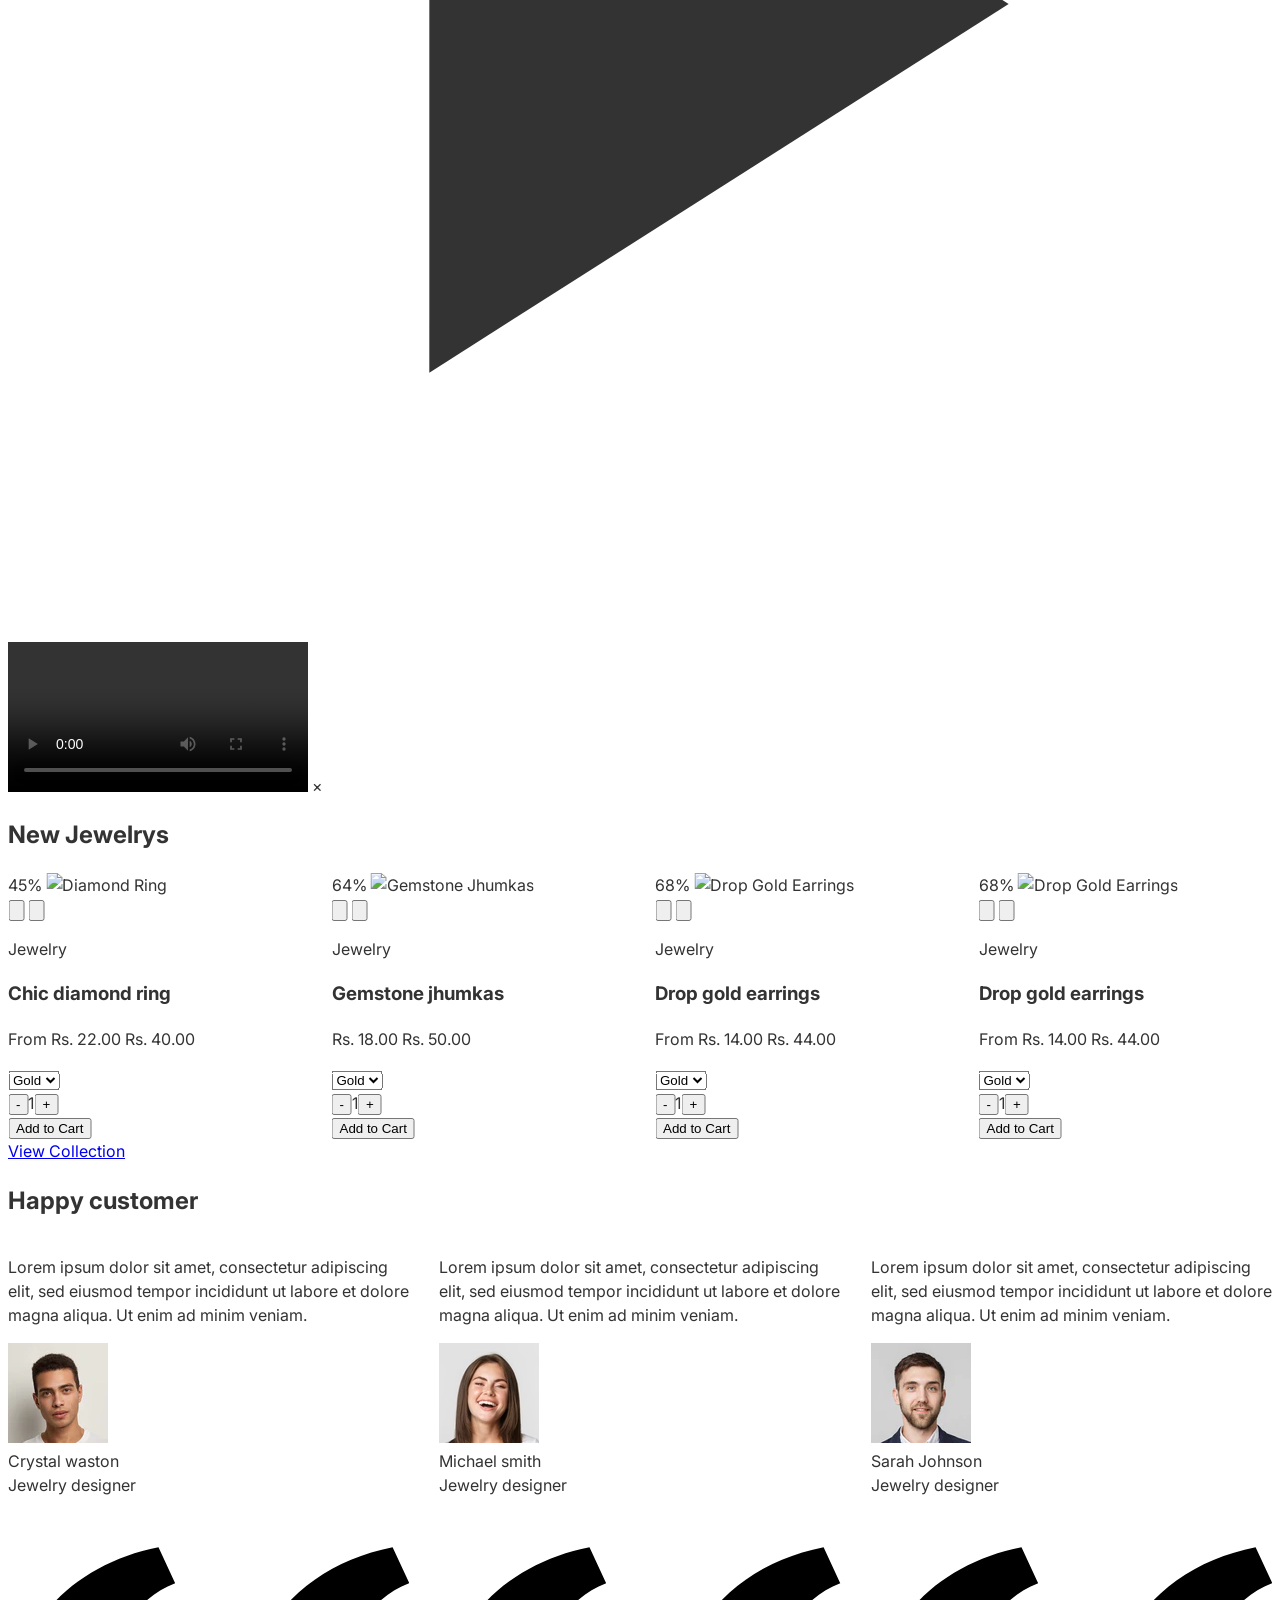
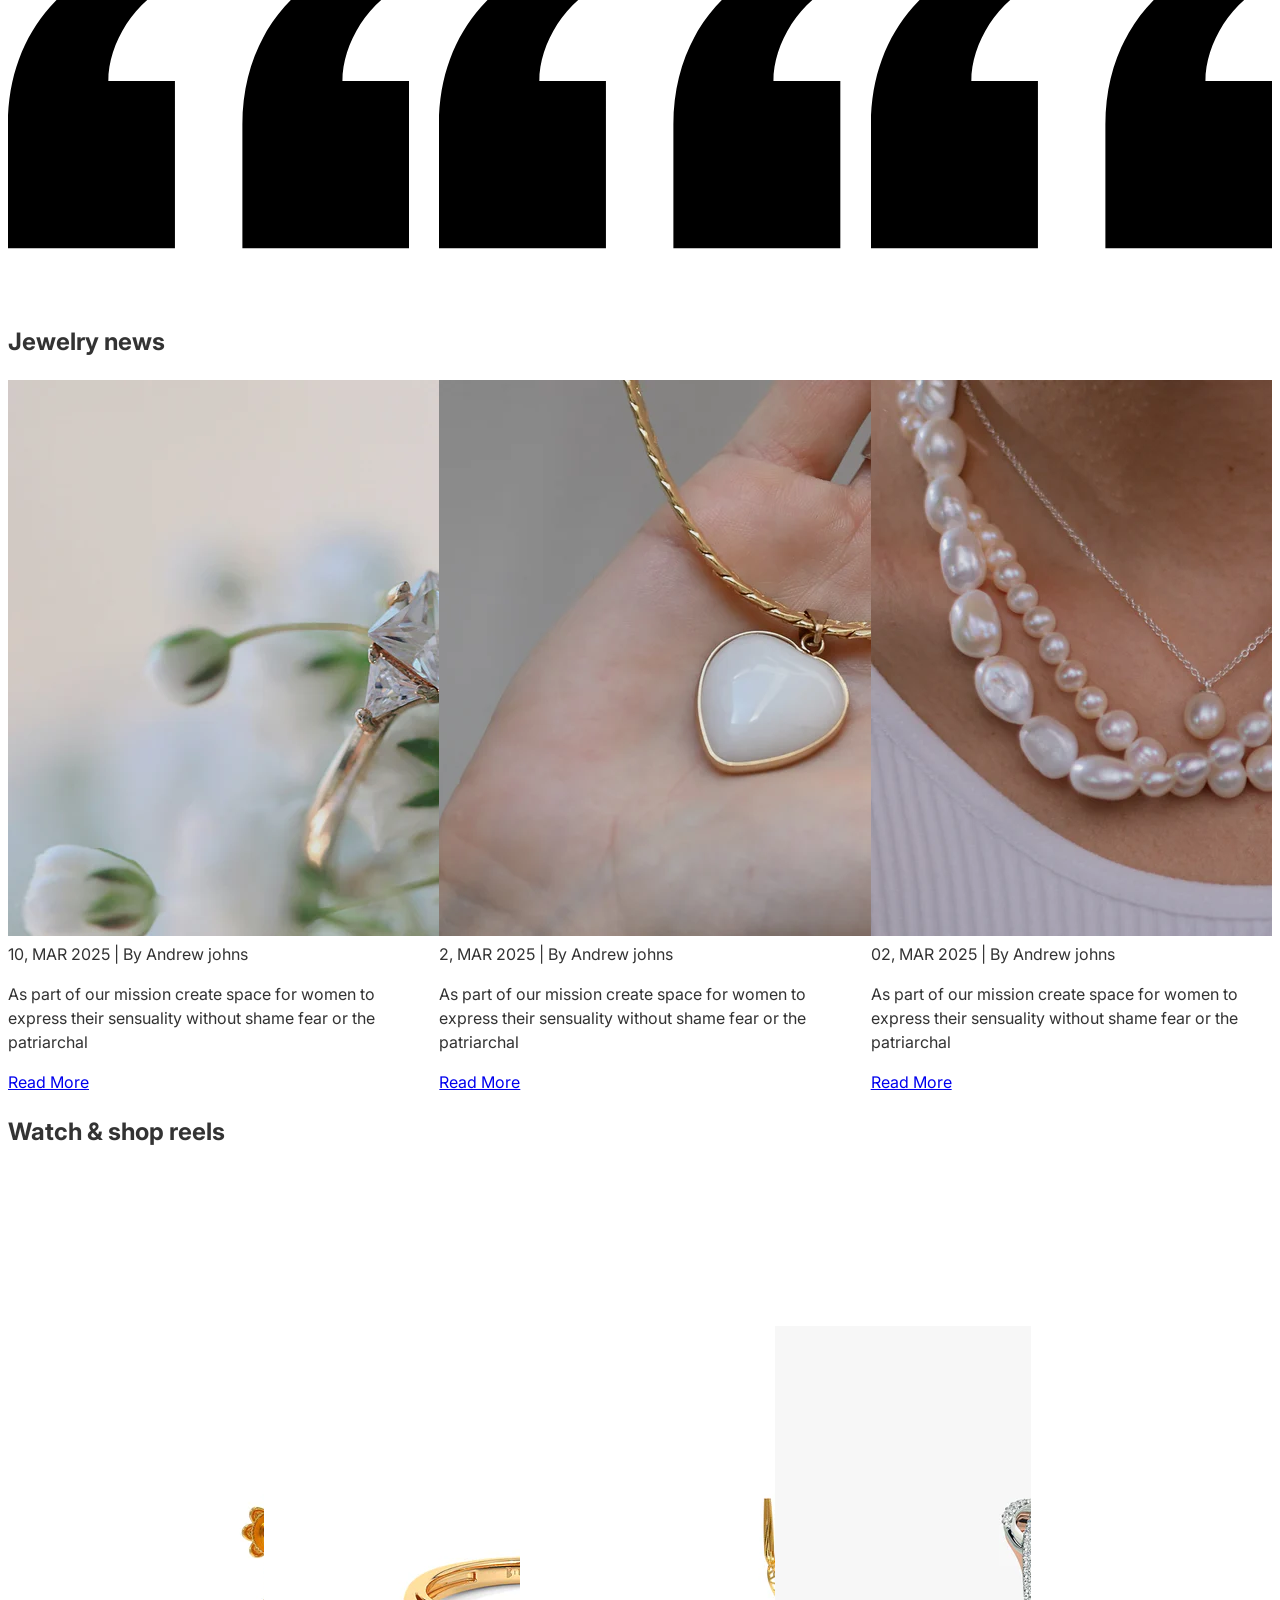
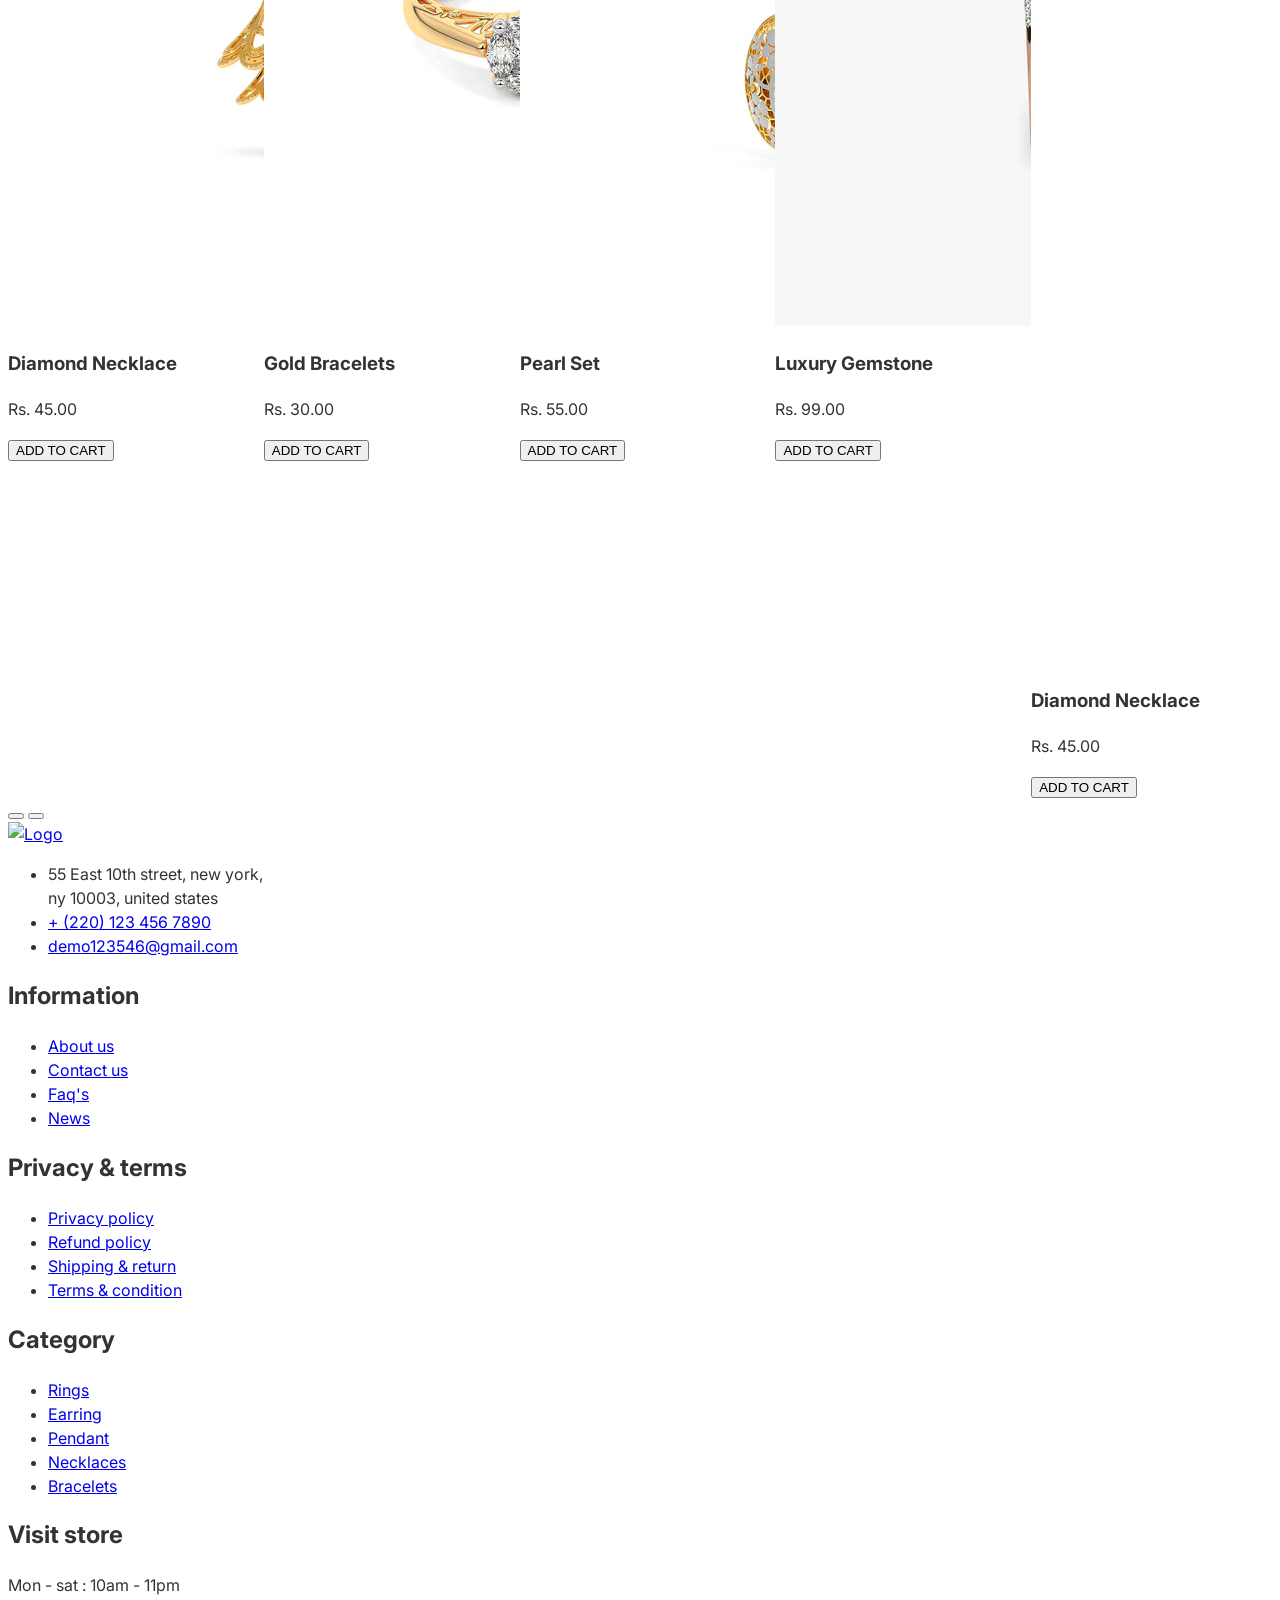
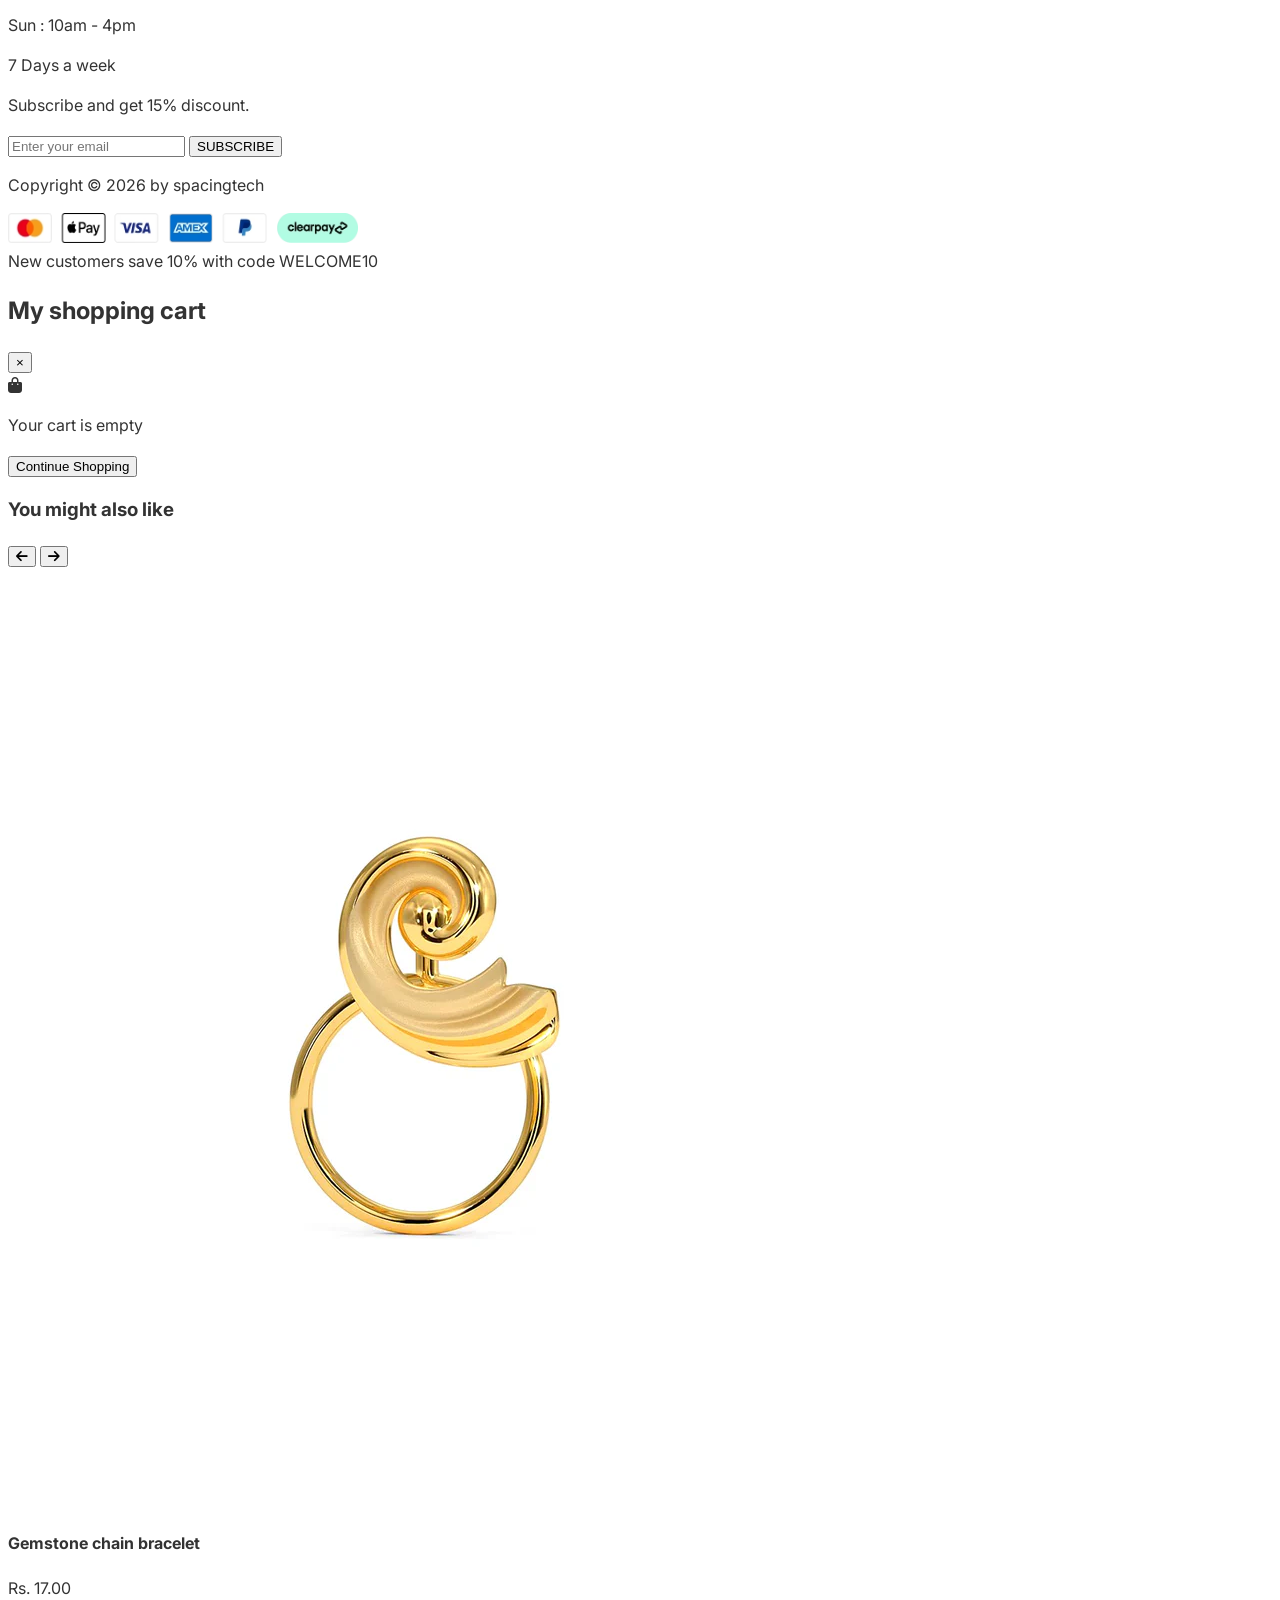
==== commit 9d128841: "`Refactor HTML and JavaScript code for responsive design and functionality improvements`" ====
--- a/index.html
+++ b/index.html
@@ -637,7 +637,7 @@
     </section>
 
         <!-- Diamonds section -->
-    <section class="w-full py-12 px-4 md:px-10 bg-white font-sans">
+    <section class="w-full py-12 px-4 md:px-10 font-sans">
         <div class="flex justify-center mb-6">
             <div
                 class="bg-[#f9f5f0] text-[#222222] px-6 py-2 rounded-full text-xs md:text-sm tracking-widest uppercase font-medium border border-gray-100 shadow-sm">
@@ -685,7 +685,7 @@
     </section>
 
         <!-- category section-->
-    <section class="py-12 md:py-20 bg-gray-100 overflow-hidden">
+    <section class="py-12 md:py-20 overflow-hidden">
         <div class="container mx-auto px-4 sm:px-10 md:px-20 lg:px-24">
             <h2 class="text-2xl md:text-3xl font-serif text-center mb-10 md:mb-14 text-gray-800">
                 Popular Category
@@ -806,7 +806,7 @@
     </section>
 
         <!-- Policy secttion -->
-    <section class="py-20 bg-white">
+    <section class="py-20">
         <div class="container mx-auto px-4 border-y border-gray-100 py-6">
             <ul
                 class="grid grid-cols-1 md:grid-cols-2 lg:grid-cols-4 divide-y md:divide-y-0 lg:divide-x px-4 sm:px-10 lg:px-24 divide-gray-200 place-items-center">
@@ -862,7 +862,7 @@
     </section>
 
         <!-- New jewelrys -->
-    <section class="py-10 bg-gray-100 overflow-hidden">
+    <section class="py-10 overflow-hidden">
         <div class="container mx-auto px-4 sm:px-10 md:px-20 lg:px-24">
             <h2 class="text-3xl font-serif text-center mb-14 text-gray-800">
                 Trending products
@@ -1227,7 +1227,7 @@
     </section>
 
         <!-- Promotional Hero Banner -->
-    <section class="p-6 bg-white">
+    <section class="p-6">
         <div class="flex flex-col lg:flex-row gap-6 w-full max-w-7xl mx-auto">
 
             <div class="relative flex-[2] min-h-[400px] md:min-h-[500px] overflow-hidden rounded-sm group">
@@ -1290,7 +1290,7 @@
     </section>
 
         <!-- Trending products -->
-    <section class="py-10 bg-gray-100 overflow-hidden">
+    <section class="py-10 overflow-hidden">
         <div class="container mx-auto px-4 sm:px-10 md:px-20 lg:px-24">
             <h2 class="text-3xl font-serif text-center mb-14 text-gray-800">
                 New Jewelrys
@@ -1654,7 +1654,7 @@
     </section>
 
         <!-- customer section -->
-    <section class="py-20 bg-white overflow-hidden">
+    <section class="py-20 overflow-hidden">
         <div class="container mx-auto px-4 sm:px-10 md:px-20 lg:px-24">
             <h2 class="text-4xl font-serif text-center mb-16 text-gray-800">
                 Happy customer
@@ -2042,7 +2042,7 @@
     </section>
 
         <!-- Reel scrool -->
-    <section class="py-10 bg-gray-100 overflow-hidden">
+    <section class="py-10 overflow-hidden">
         <div class="container mx-auto px-4 md:px-24">
             <h2 class="text-3xl font-serif text-center mb-14 text-gray-800">
                 Watch & shop reels
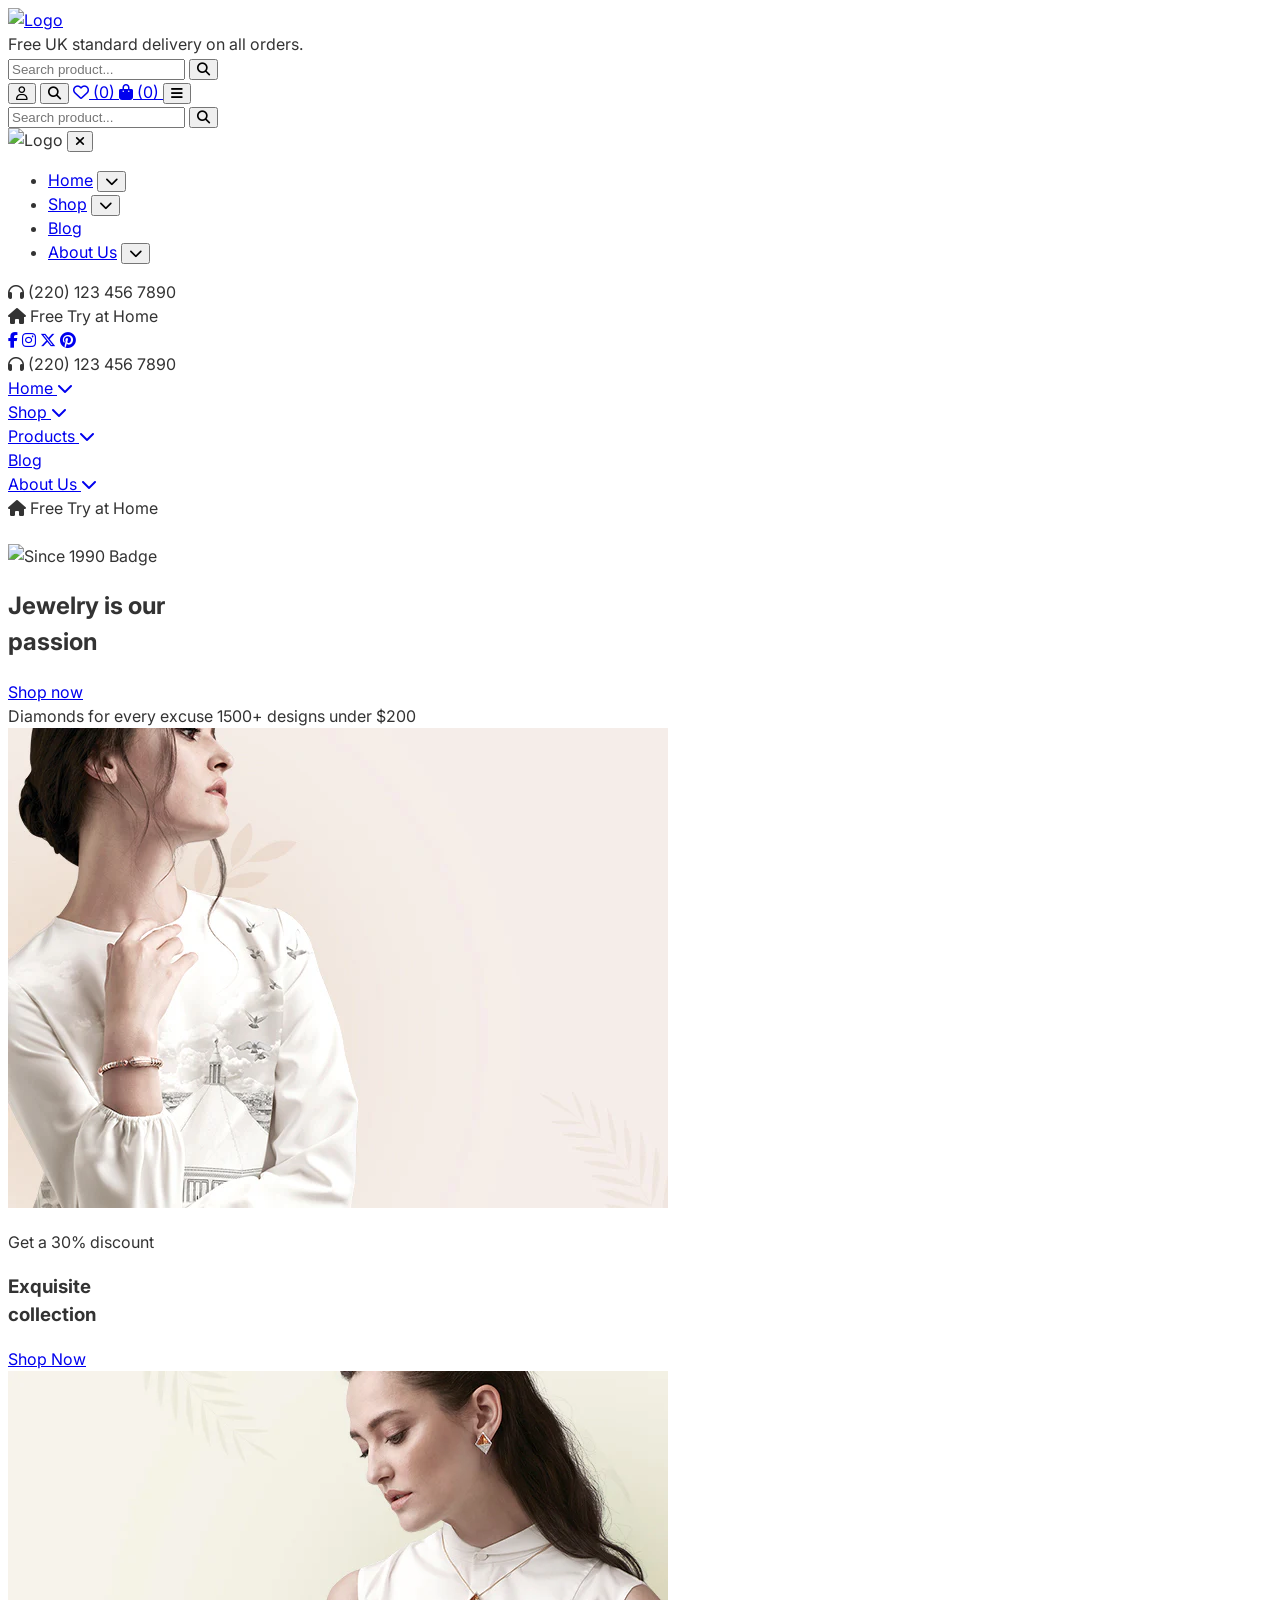
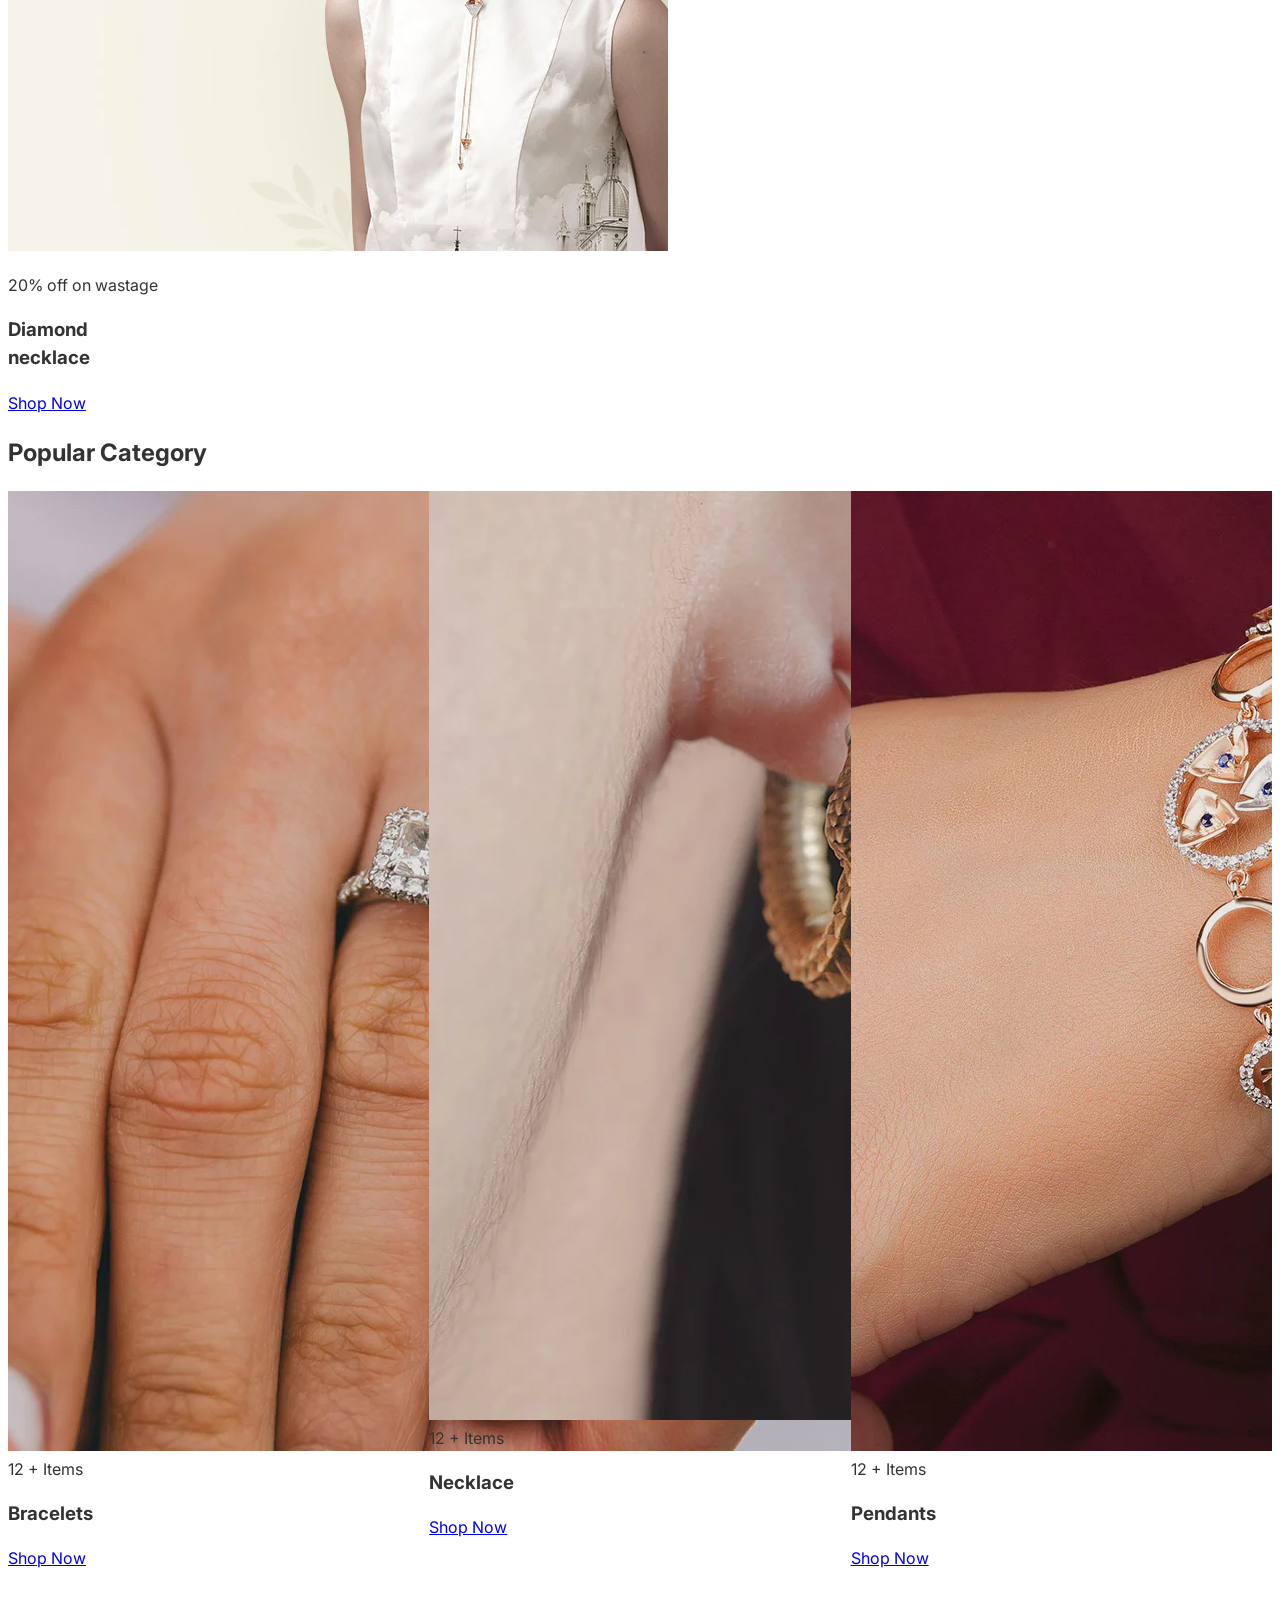
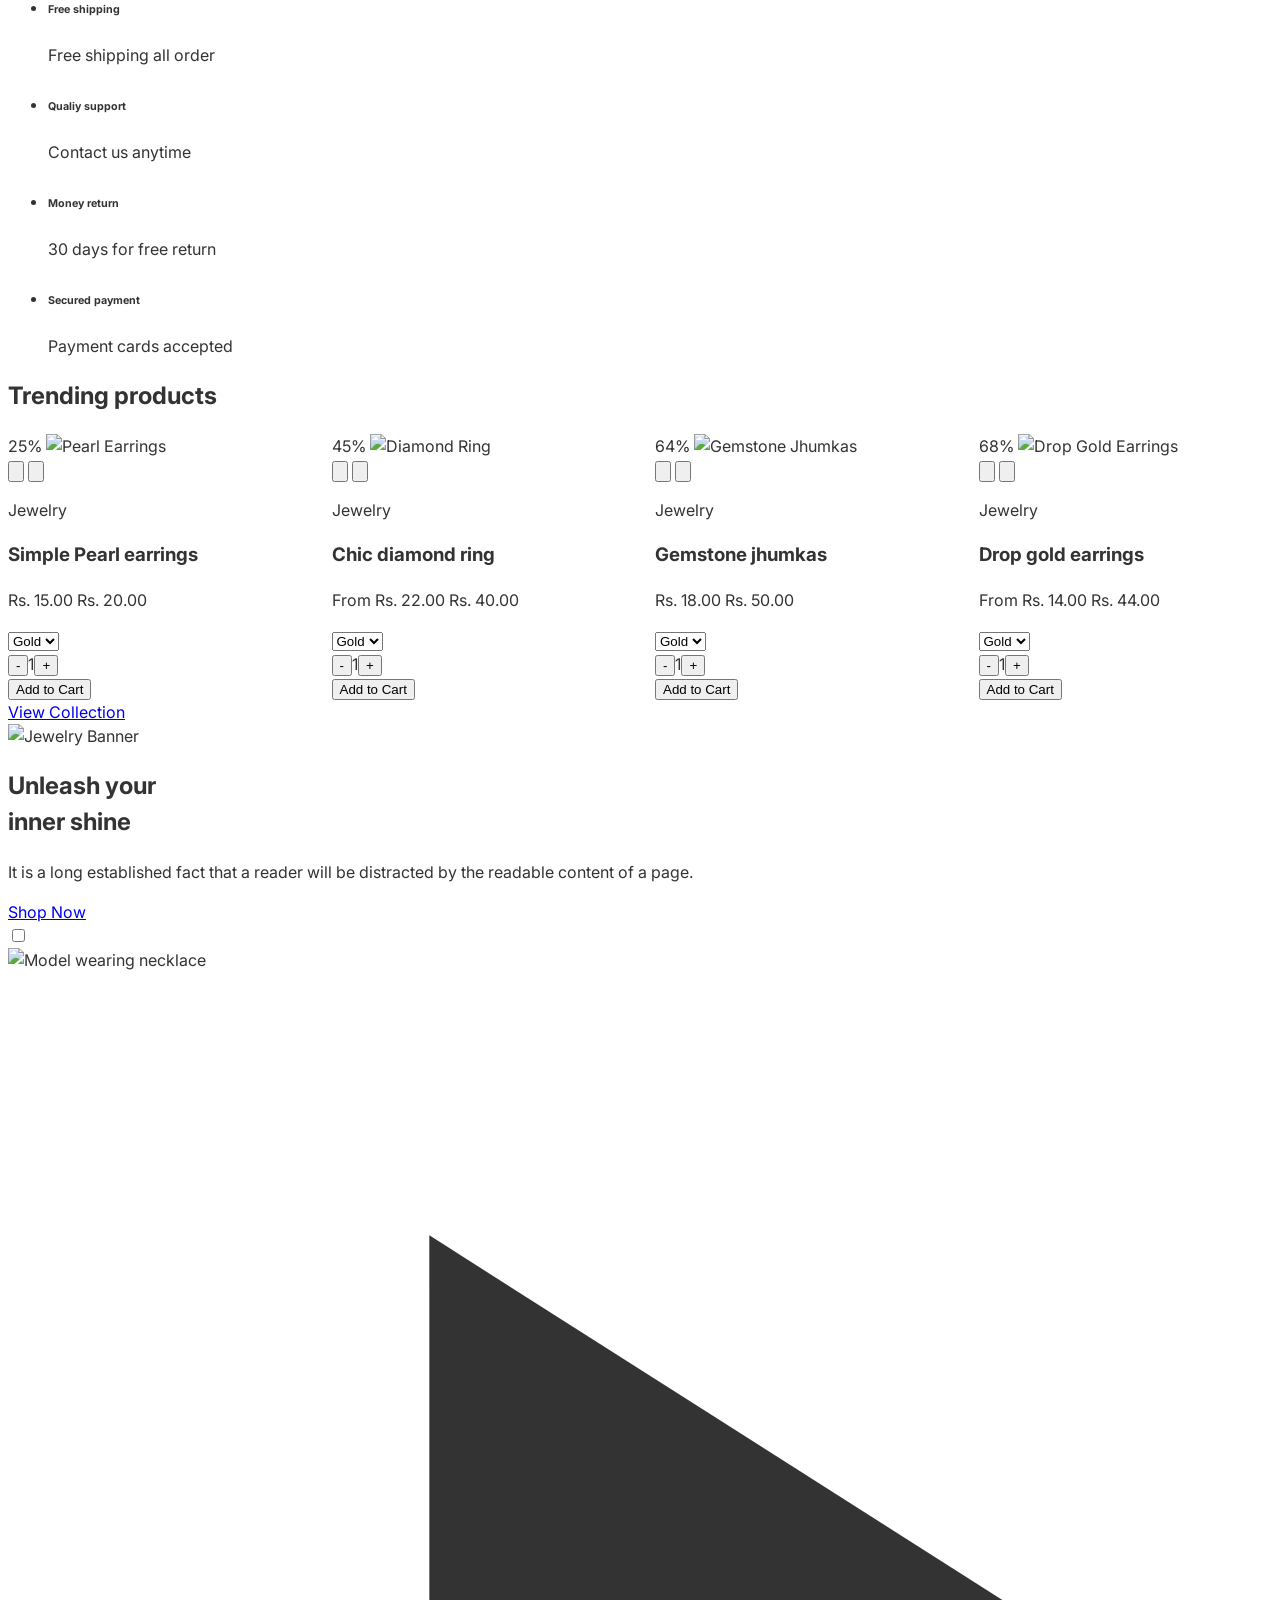
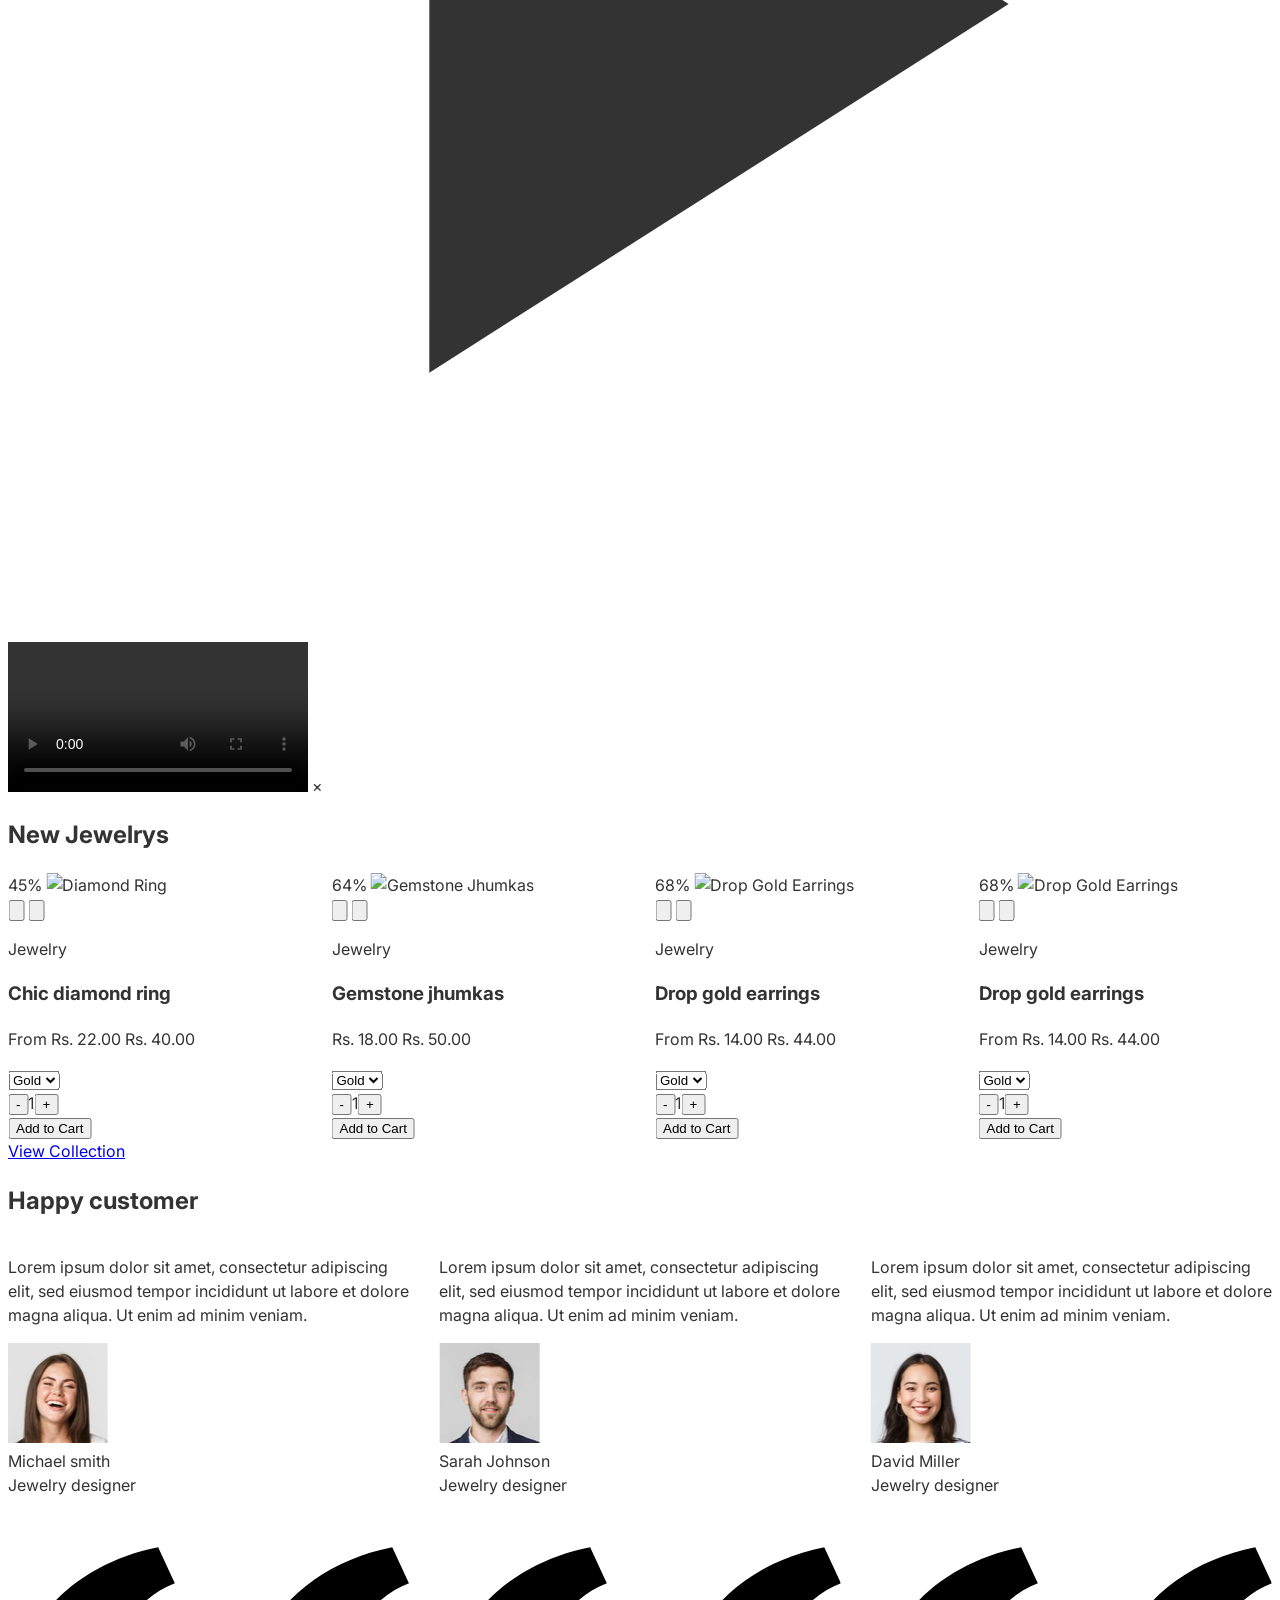
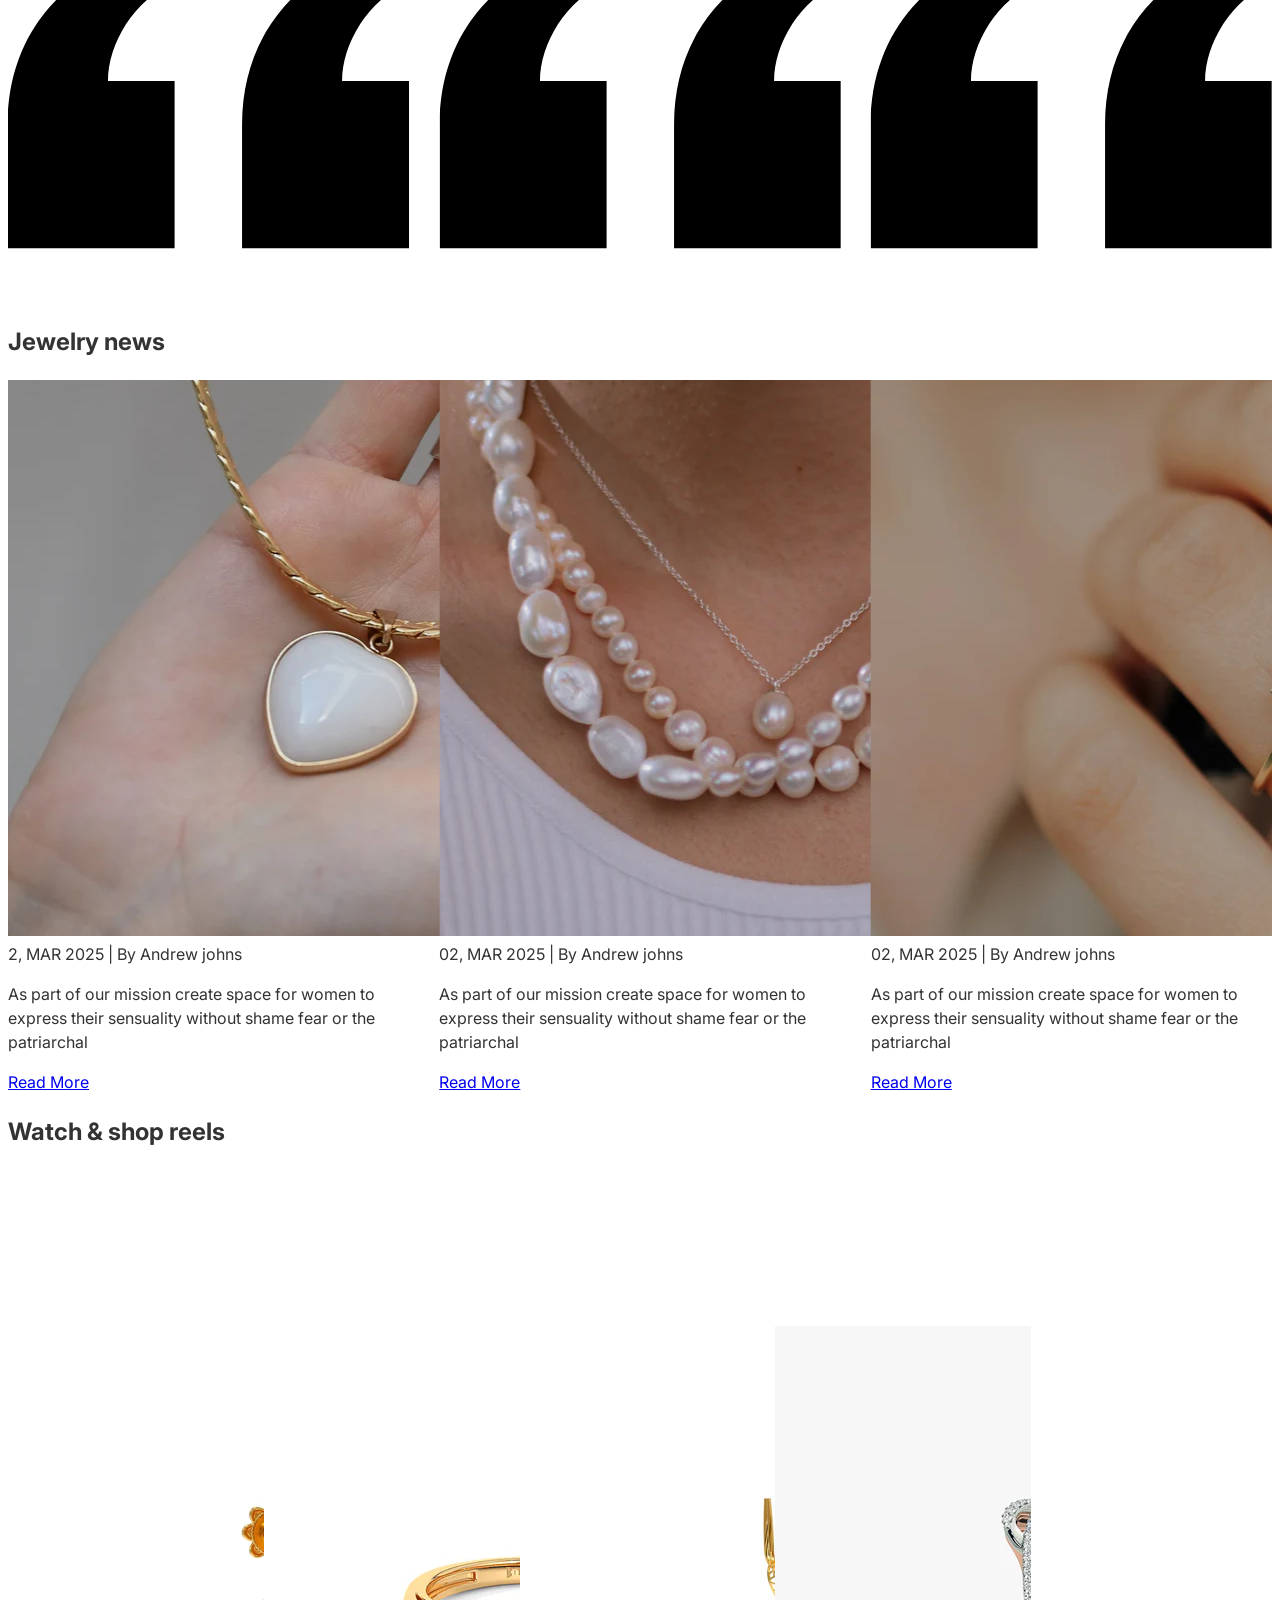
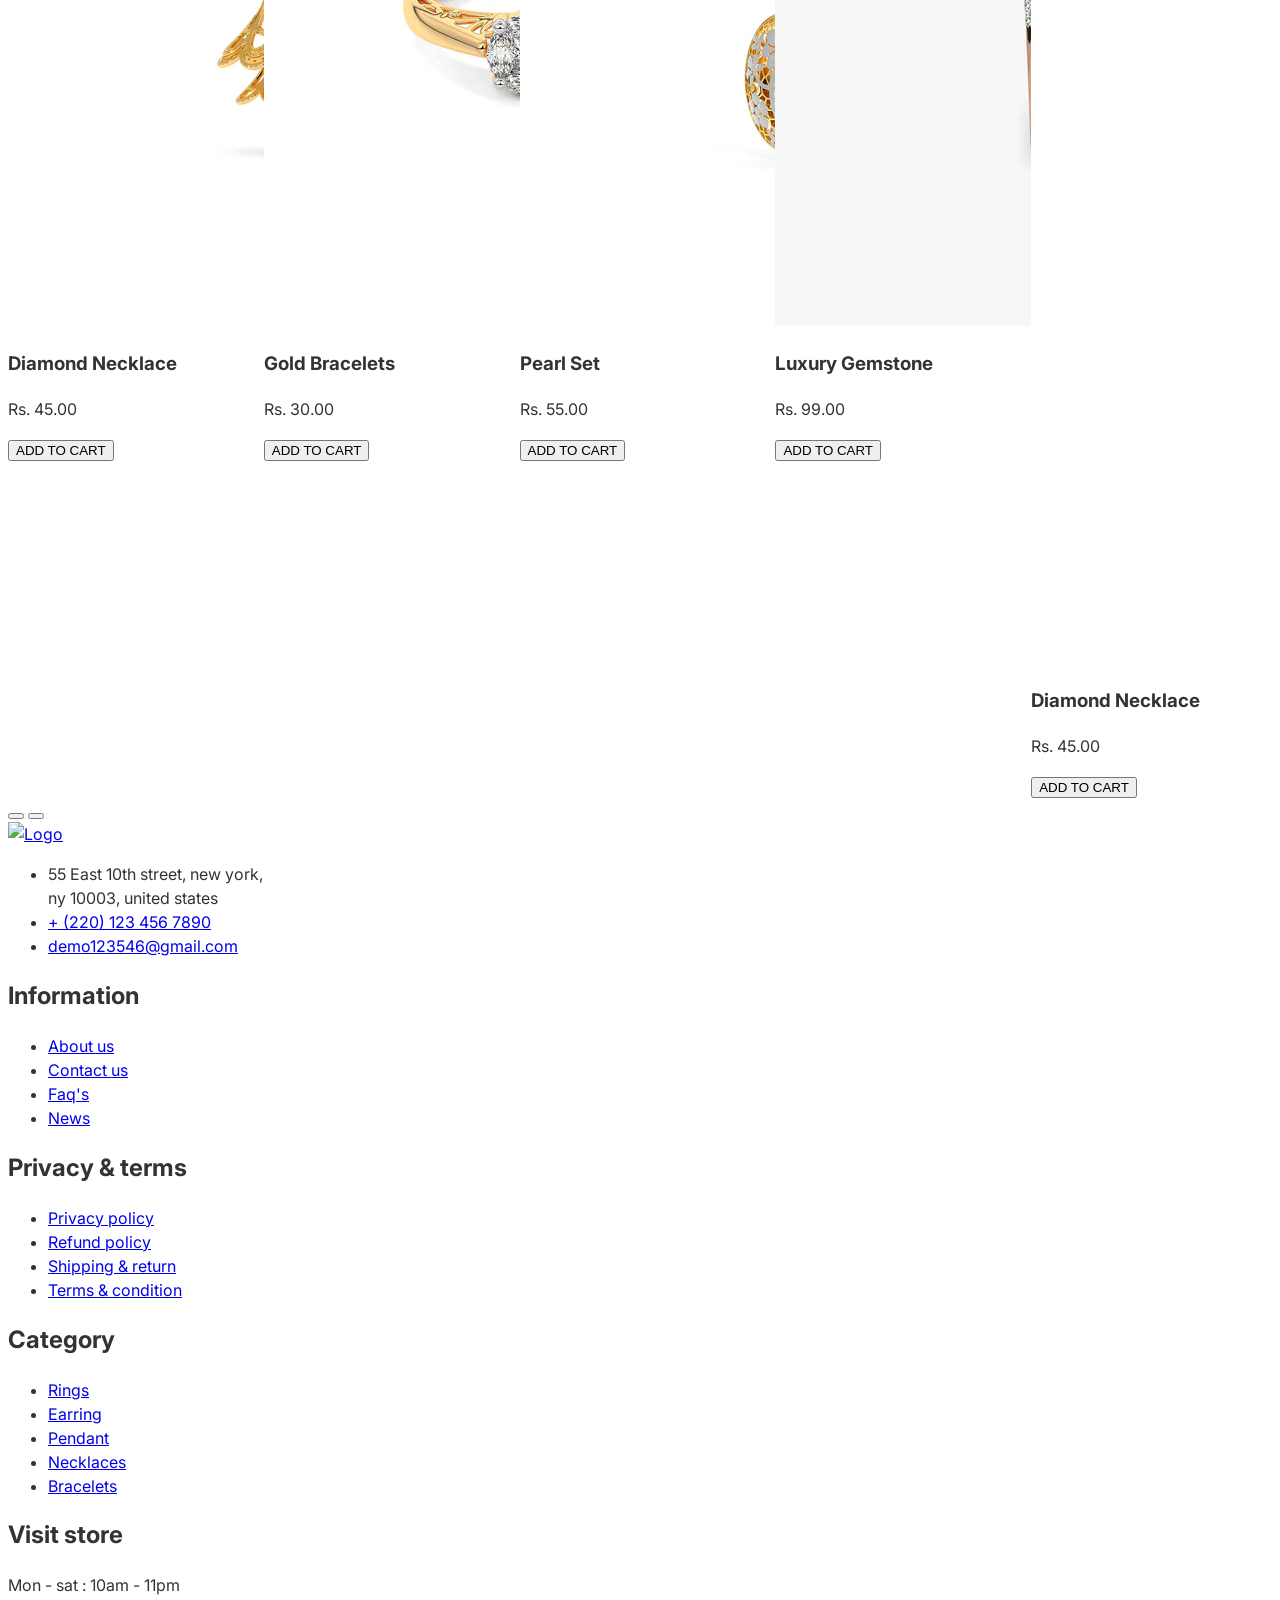
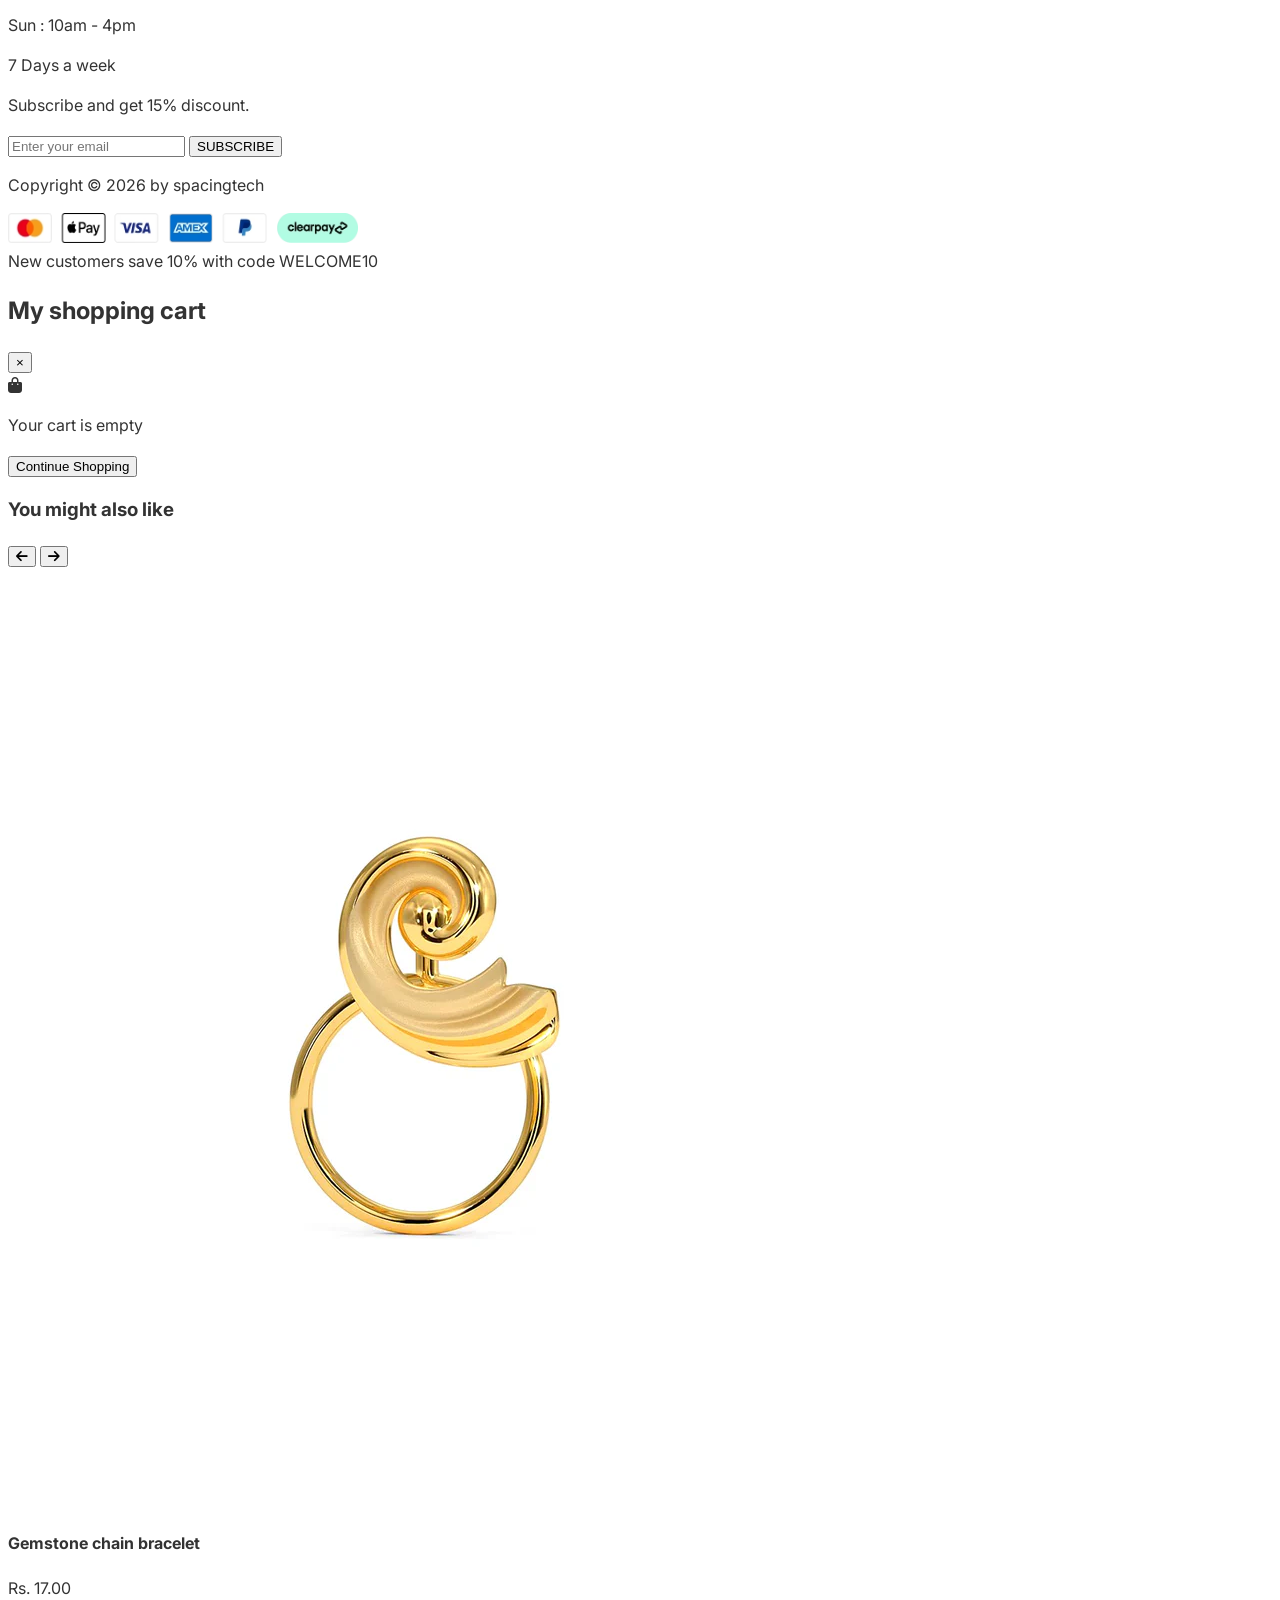
==== commit 0b1cbbe3: "`Removed 3 lines of code from index.html`" ====
--- a/index.html
+++ b/index.html
@@ -690,15 +690,12 @@
             <h2 class="text-2xl md:text-3xl font-serif text-center mb-10 md:mb-14 text-gray-800">
                 Popular Category
             </h2>
-
             <div class="swiper categorySwiper">
                 <div class="swiper-wrapper">
-
                     <div class="swiper-slide px-2 md:px-4">
                         <div class="relative group overflow-hidden">
                             <img src="img/jewelry-4-cate-1.webp"
                                 class="w-full h-[350px] md:h-[450px] object-cover transition-transform duration-700 group-hover:scale-105">
-
                             <div
                                 class="absolute bottom-6 md:bottom-10 left-1/2 -translate-x-1/2 w-[90%] md:w-[80%] bg-white p-6 md:p-8 text-center shadow-xl">
                                 <span
@@ -742,7 +739,6 @@
                         <div class="relative group overflow-hidden">
                             <img src="img/jewelry-4-cate-3.webp"
                                 class="w-full h-[350px] md:h-[450px] object-cover transition-transform duration-700 group-hover:scale-105">
-
                             <div
                                 class="absolute bottom-6 md:bottom-10 left-1/2 -translate-x-1/2 w-[90%] md:w-[80%] bg-white p-6 md:p-8 text-center shadow-xl">
                                 <span
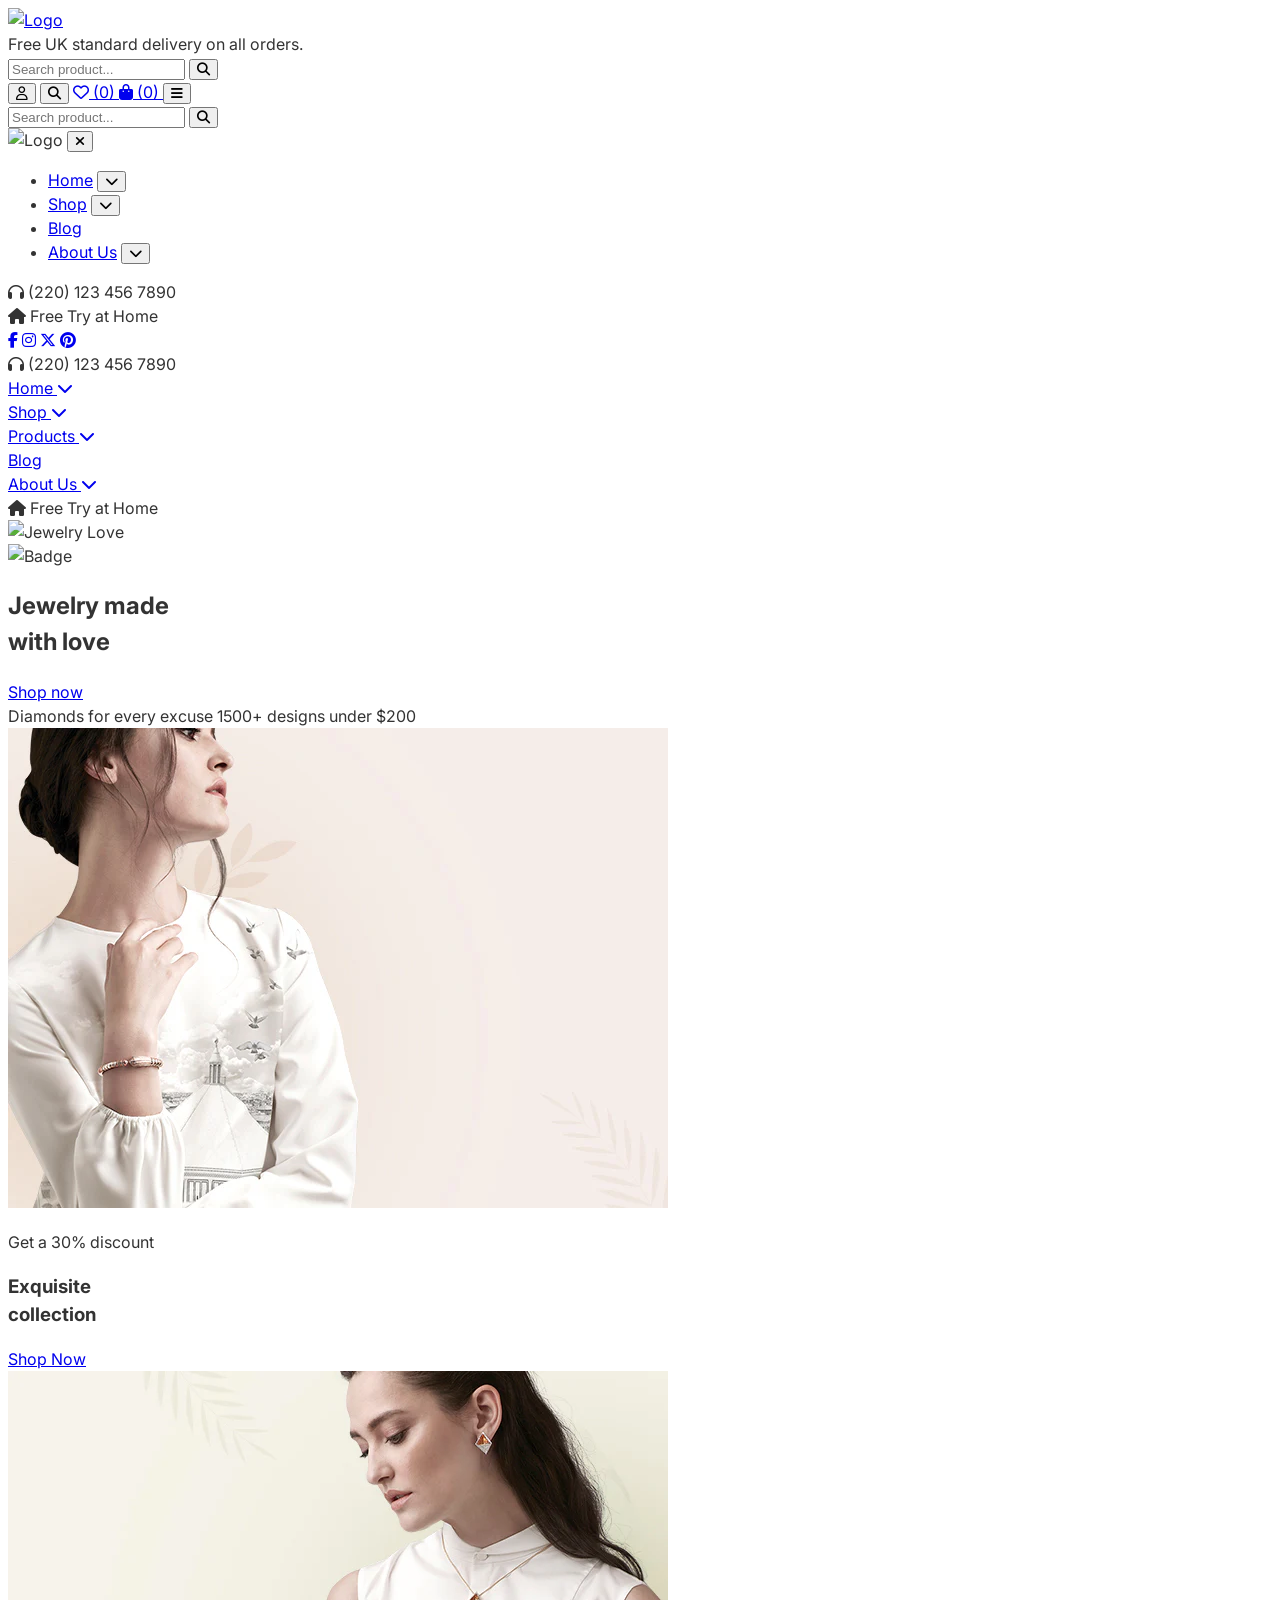
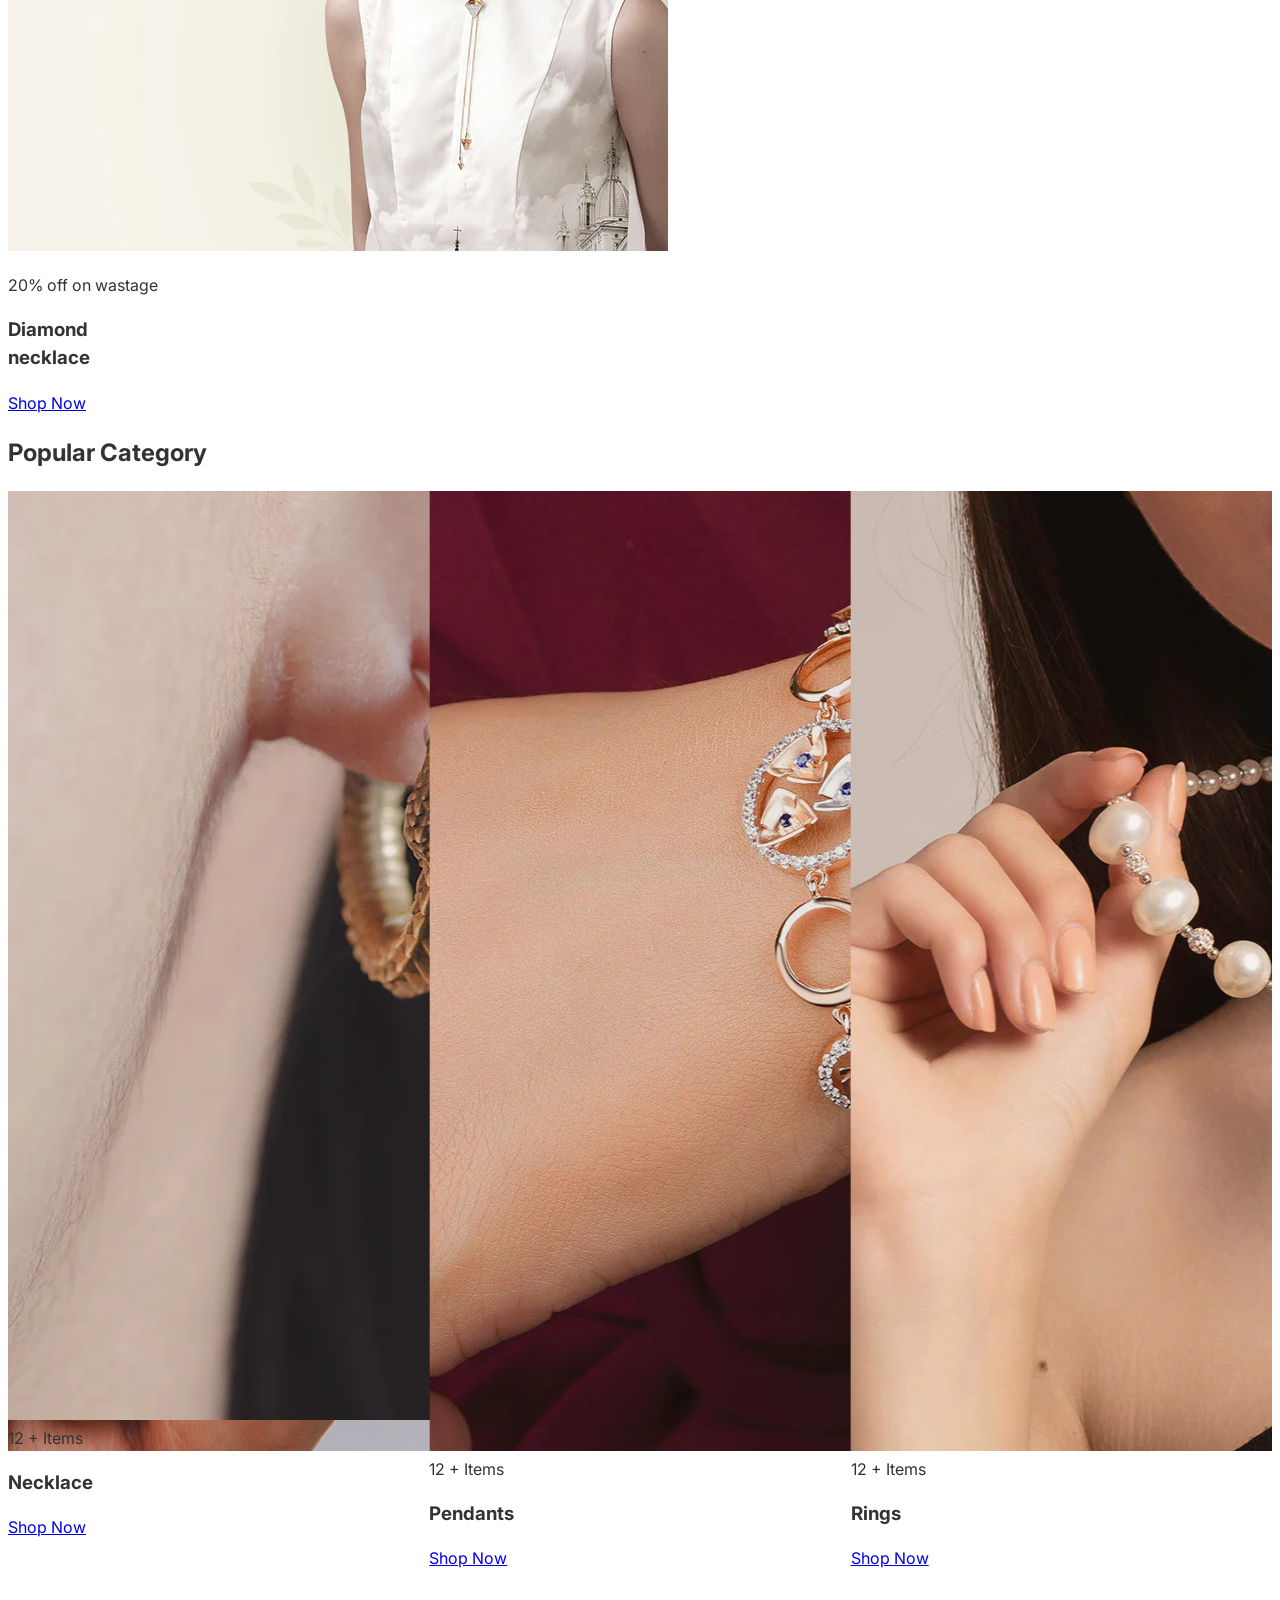
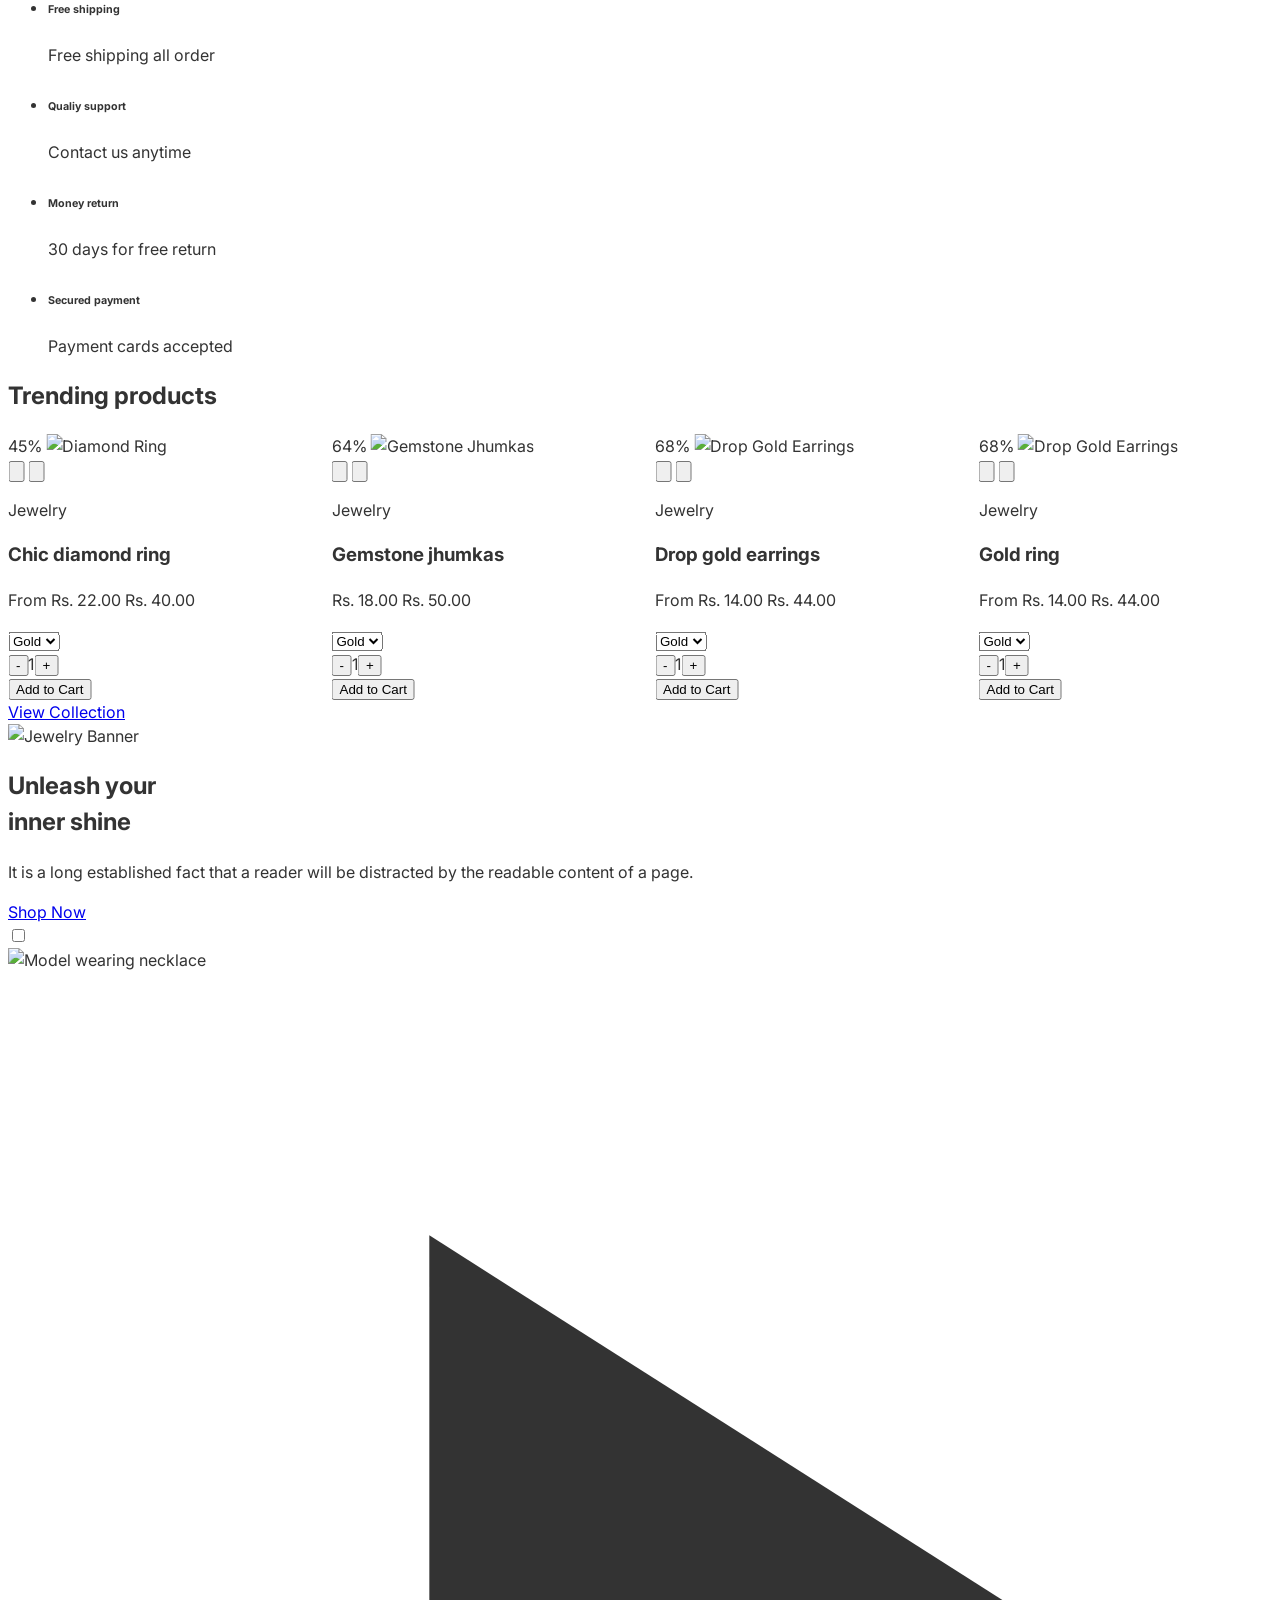
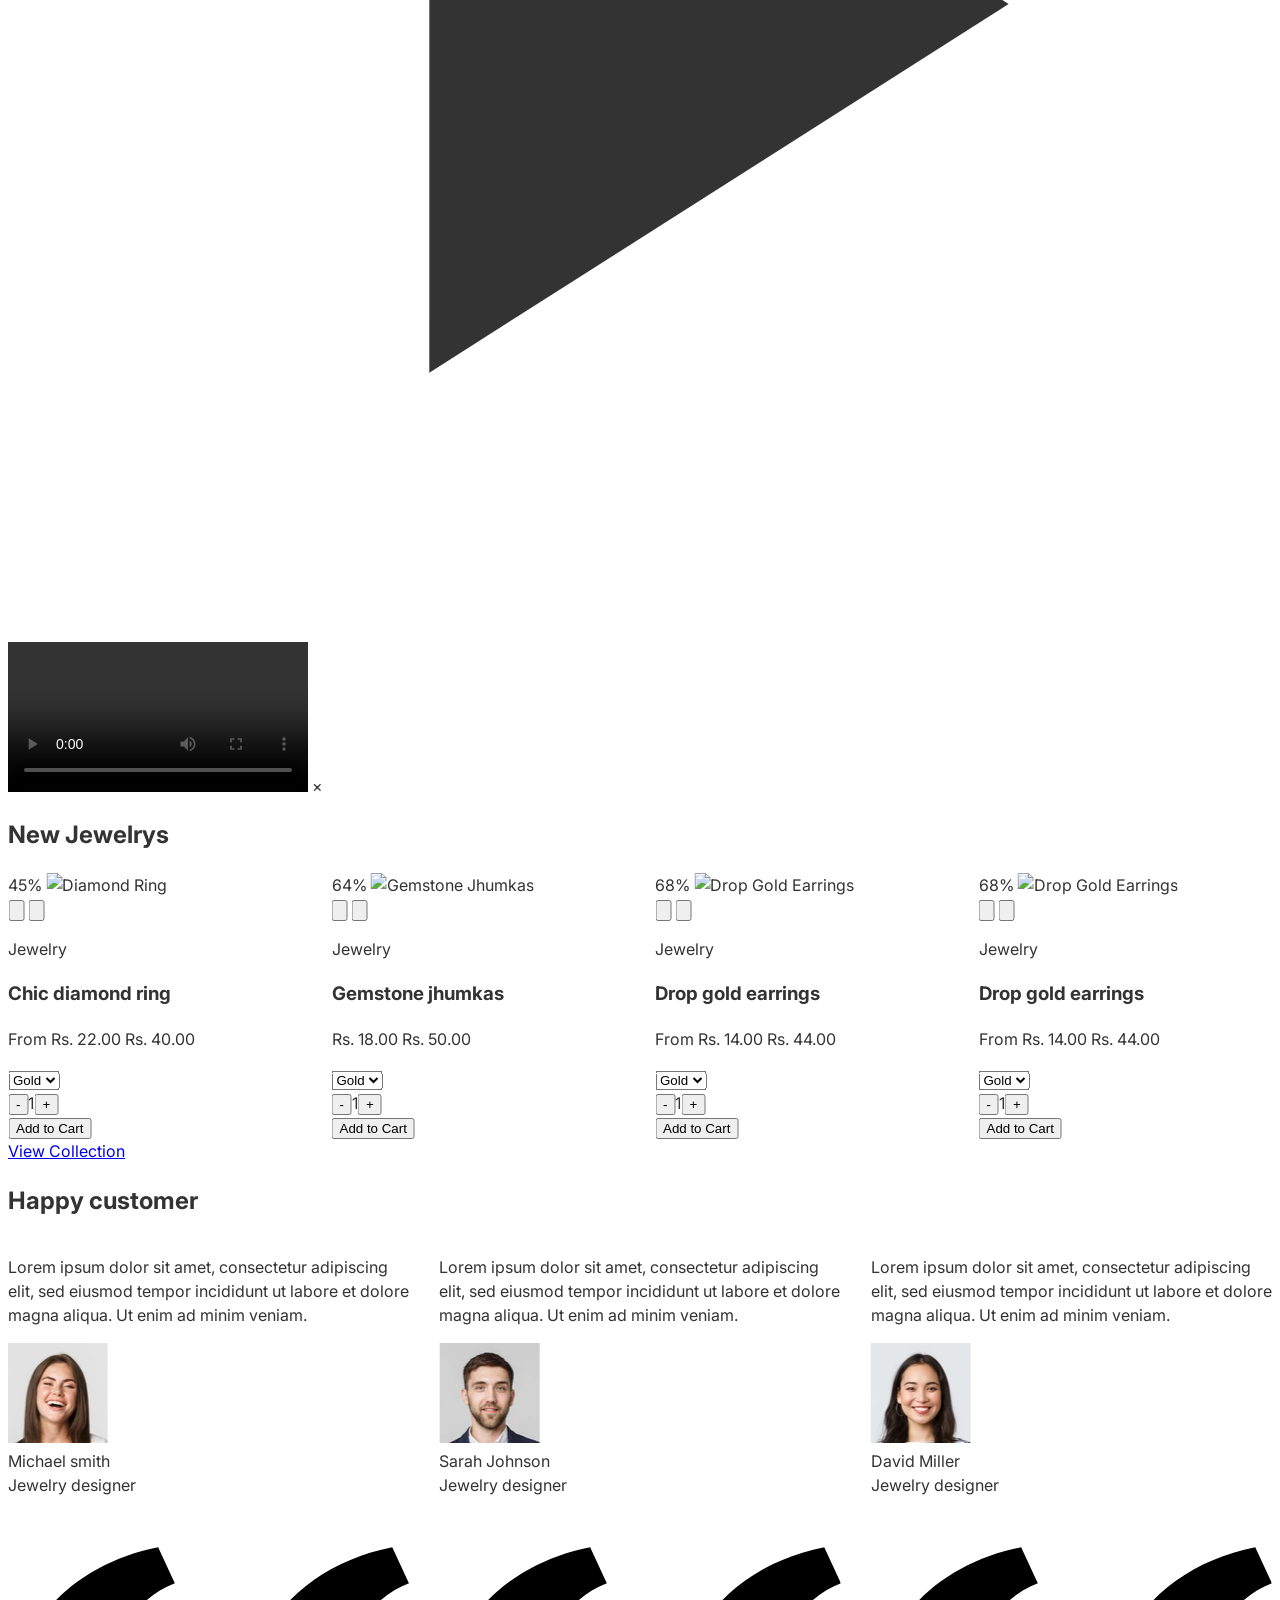
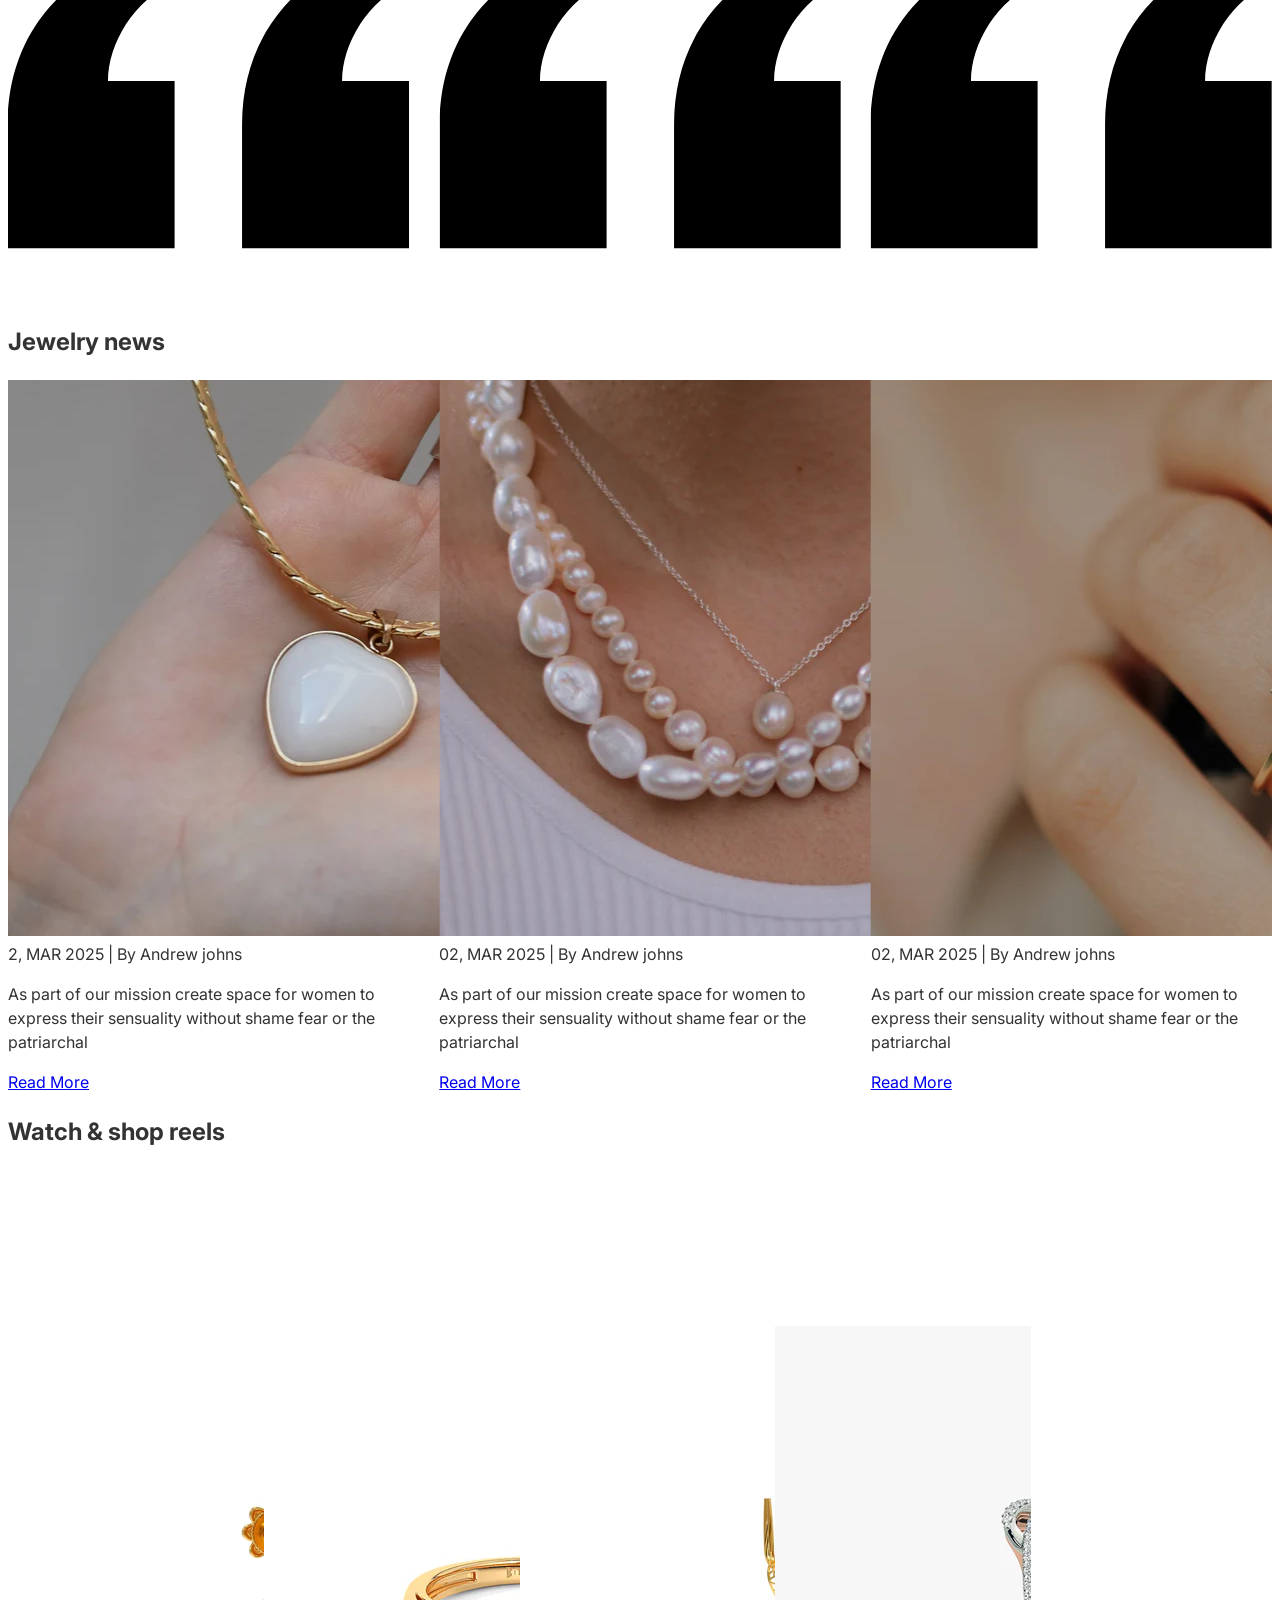
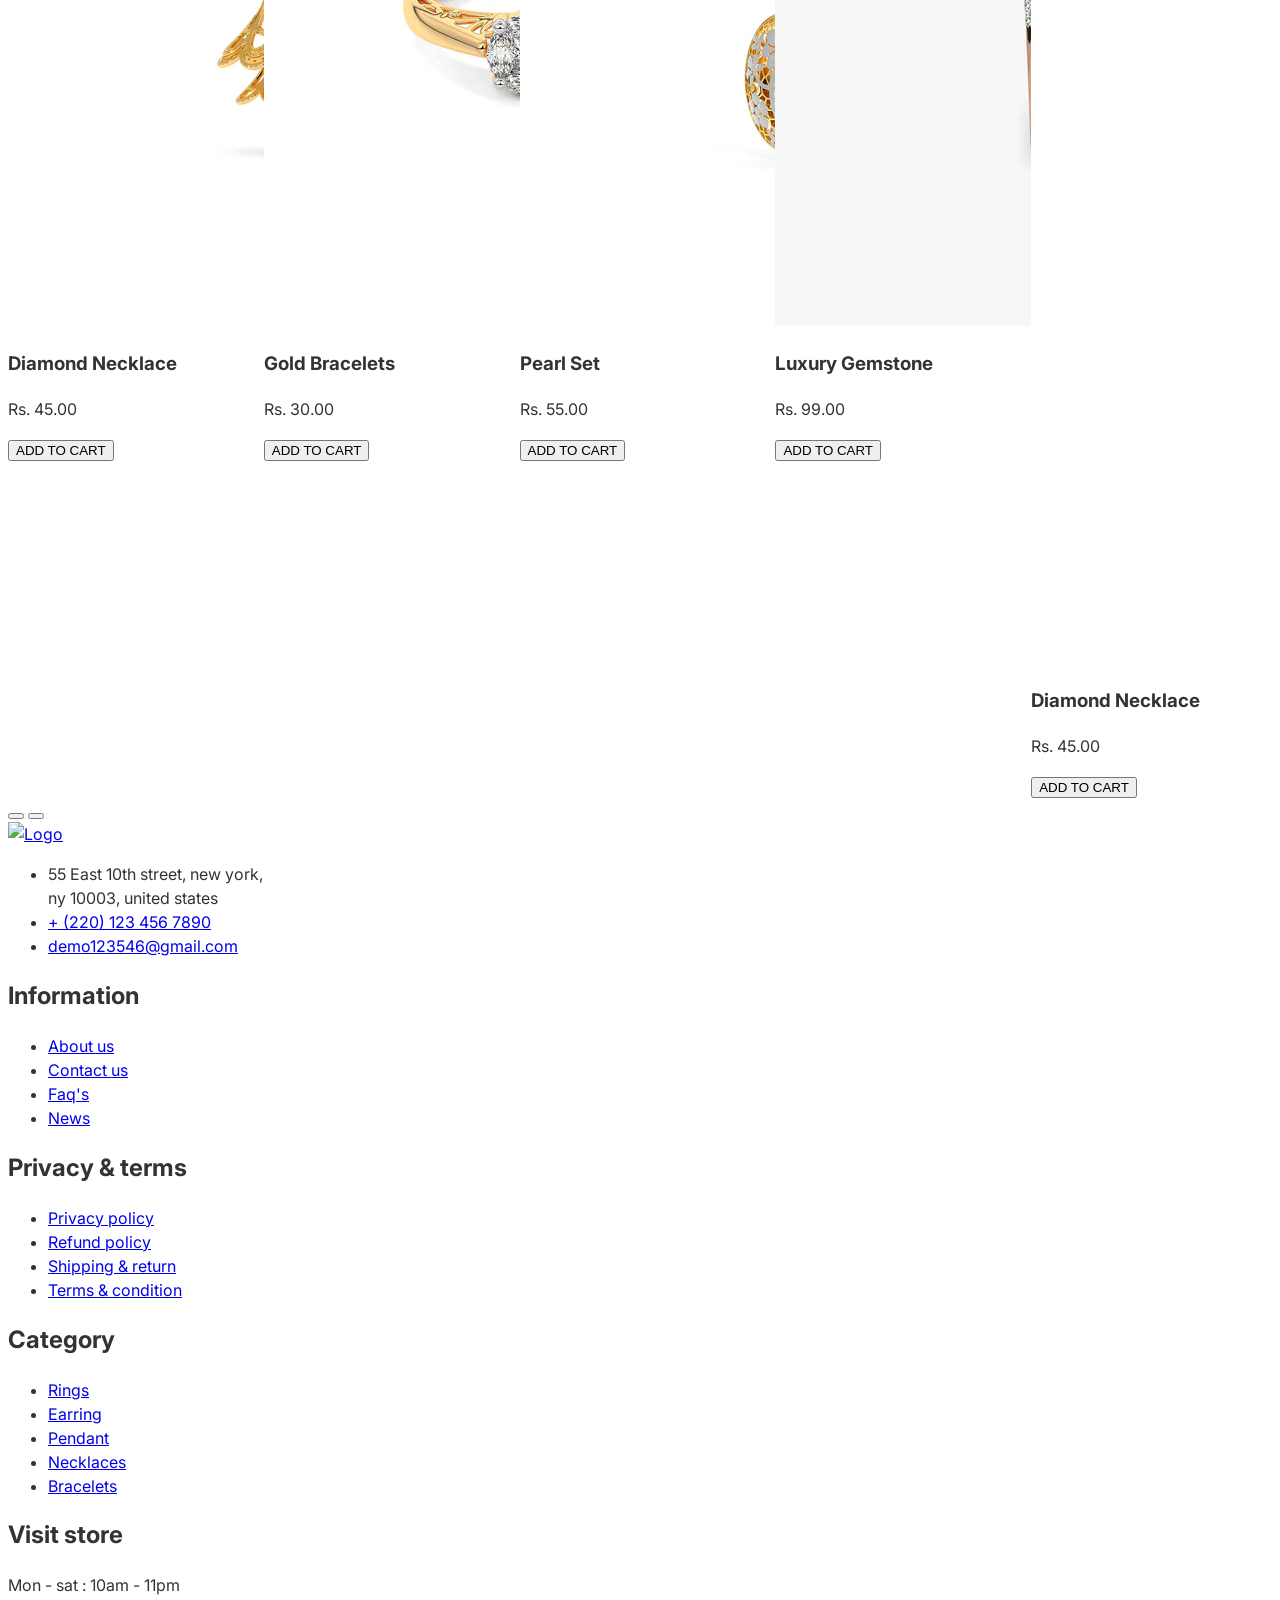
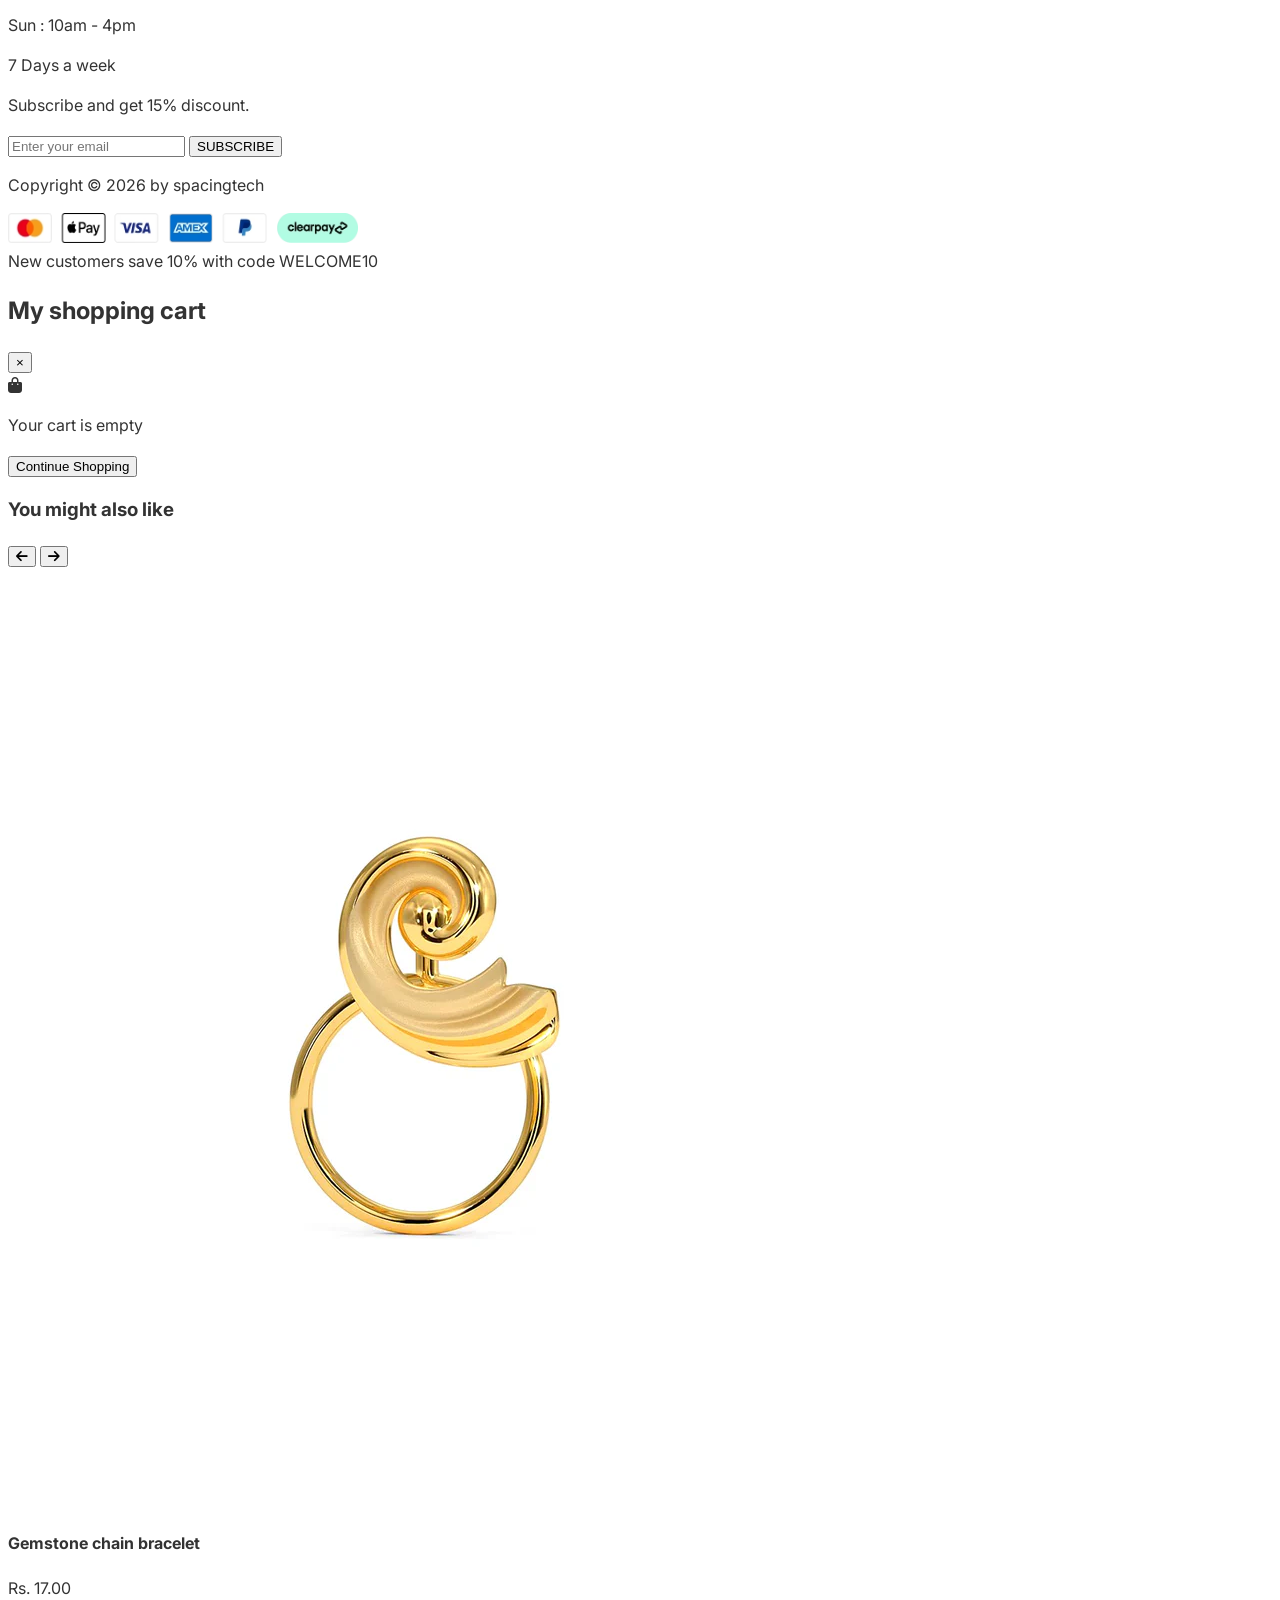
==== commit a0cde3c2: "`Remove unnecessary padding from various sections in Blog.html and index.html`" ====
--- a/index.html
+++ b/index.html
@@ -686,7 +686,7 @@
 
         <!-- category section-->
     <section class="py-12 md:py-20 overflow-hidden">
-        <div class="container mx-auto px-4 sm:px-10 md:px-20 lg:px-24">
+        <div class="container mx-auto px-4 sm:px-10 lg:px-24">
             <h2 class="text-2xl md:text-3xl font-serif text-center mb-10 md:mb-14 text-gray-800">
                 Popular Category
             </h2>
@@ -802,8 +802,8 @@
     </section>
 
         <!-- Policy secttion -->
-    <section class="py-20">
-        <div class="container mx-auto px-4 border-y border-gray-100 py-6">
+    <section>
+        <div class="container mx-auto border-y border-gray-100 py-6">
             <ul
                 class="grid grid-cols-1 md:grid-cols-2 lg:grid-cols-4 divide-y md:divide-y-0 lg:divide-x px-4 sm:px-10 lg:px-24 divide-gray-200 place-items-center">
                 <li class="px-6 py-4 lg:py-0 first:pl-0 last:pr-0">
@@ -859,7 +859,7 @@
 
         <!-- New jewelrys -->
     <section class="py-10 overflow-hidden">
-        <div class="container mx-auto px-4 sm:px-10 md:px-20 lg:px-24">
+        <div class="container mx-auto px-4 sm:px-10 lg:px-24">
             <h2 class="text-3xl font-serif text-center mb-14 text-gray-800">
                 Trending products
             </h2>
@@ -1287,7 +1287,7 @@
 
         <!-- Trending products -->
     <section class="py-10 overflow-hidden">
-        <div class="container mx-auto px-4 sm:px-10 md:px-20 lg:px-24">
+        <div class="container mx-auto px-4 sm:px-10 lg:px-24">
             <h2 class="text-3xl font-serif text-center mb-14 text-gray-800">
                 New Jewelrys
             </h2>
@@ -1651,7 +1651,7 @@
 
         <!-- customer section -->
     <section class="py-20 overflow-hidden">
-        <div class="container mx-auto px-4 sm:px-10 md:px-20 lg:px-24">
+        <div class="container mx-auto px-4 sm:px-10 lg:px-24">
             <h2 class="text-4xl font-serif text-center mb-16 text-gray-800">
                 Happy customer
             </h2>
@@ -1863,8 +1863,8 @@
         </div>
     </section>
 
-    <section class="py-12 bg-white overflow-hidden">
-        <div class="container mx-auto px-4 sm:px-10 md:px-20 lg:px-24">
+    <section class="bg-white overflow-hidden">
+        <div class="container mx-auto px-4 sm:px-10 lg:px-24">
             <h2 class="text-3xl md:text-4xl font-serif text-center mb-10 md:mb-14 text-gray-800">
                 Jewelry news
             </h2>
@@ -2039,7 +2039,7 @@
 
         <!-- Reel scrool -->
     <section class="py-10 overflow-hidden">
-        <div class="container mx-auto px-4 md:px-24">
+        <div class="container mx-auto px-4">
             <h2 class="text-3xl font-serif text-center mb-14 text-gray-800">
                 Watch & shop reels
             </h2>
